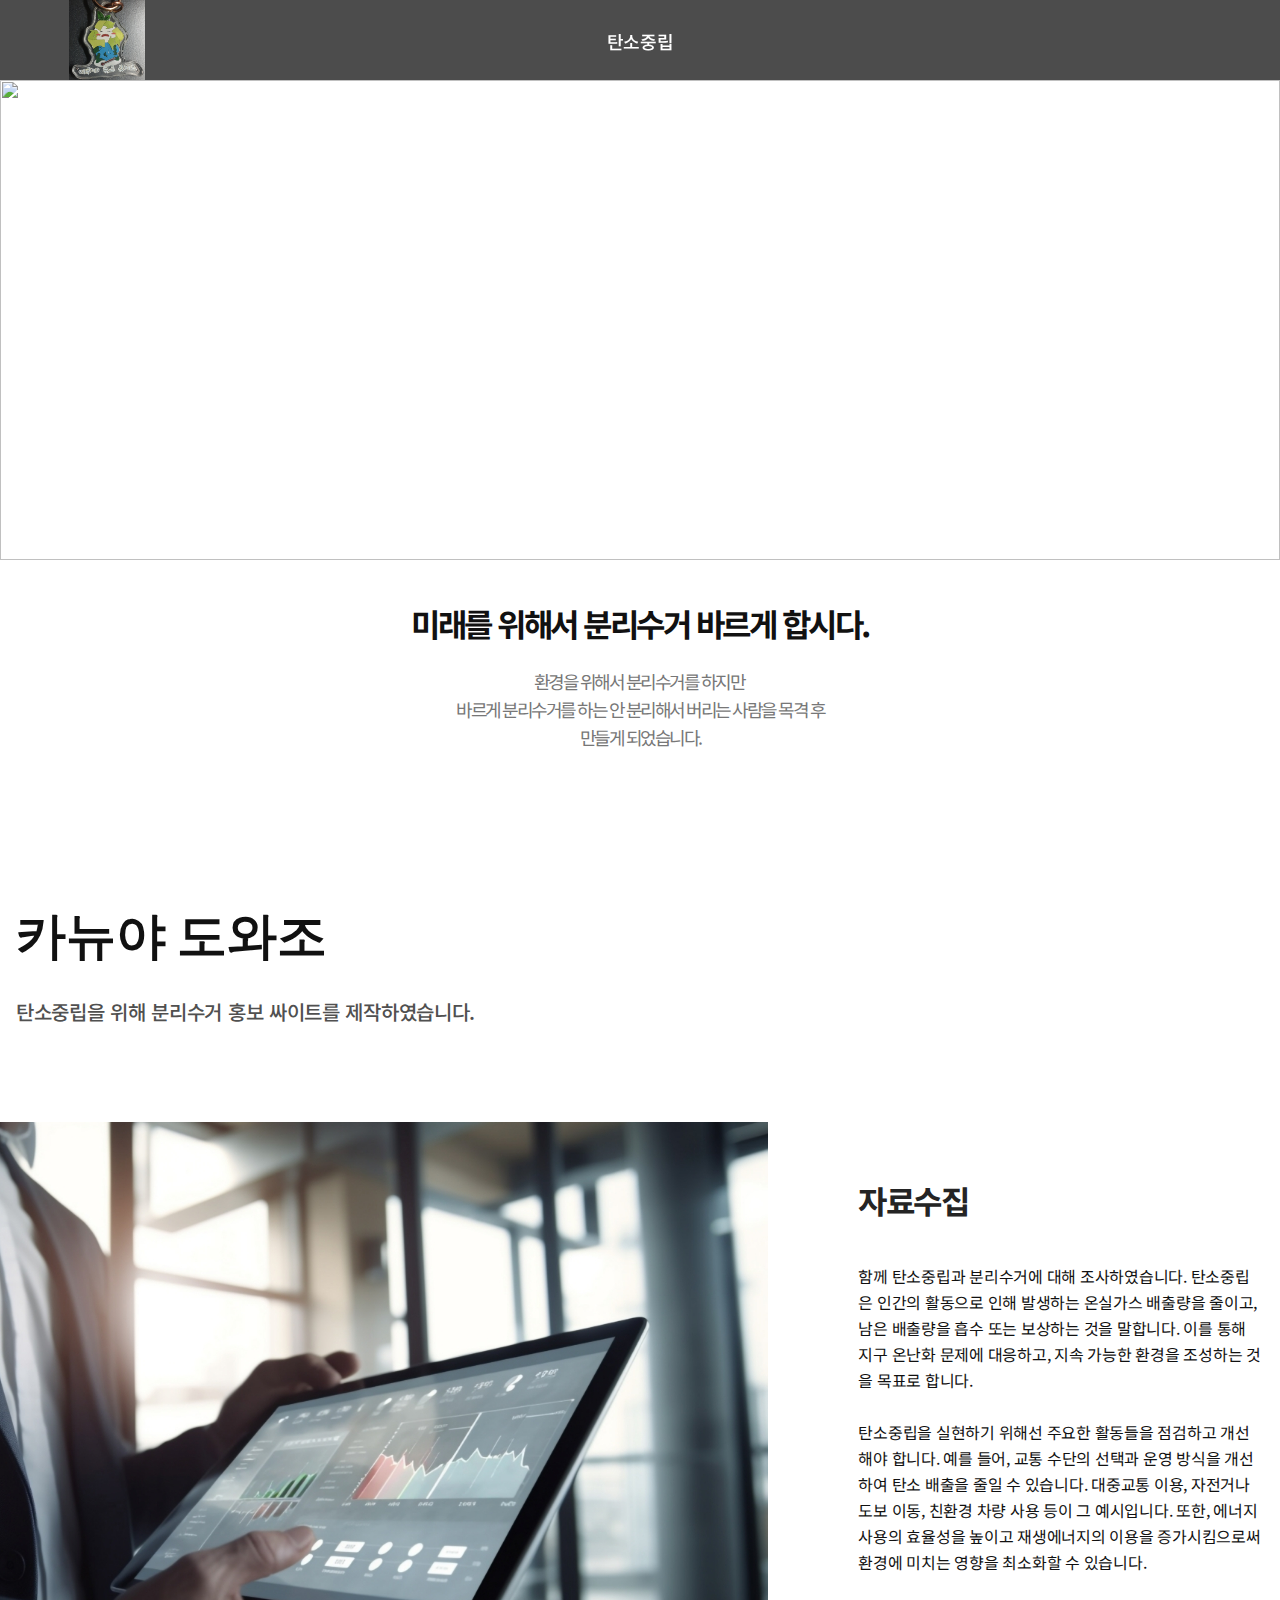
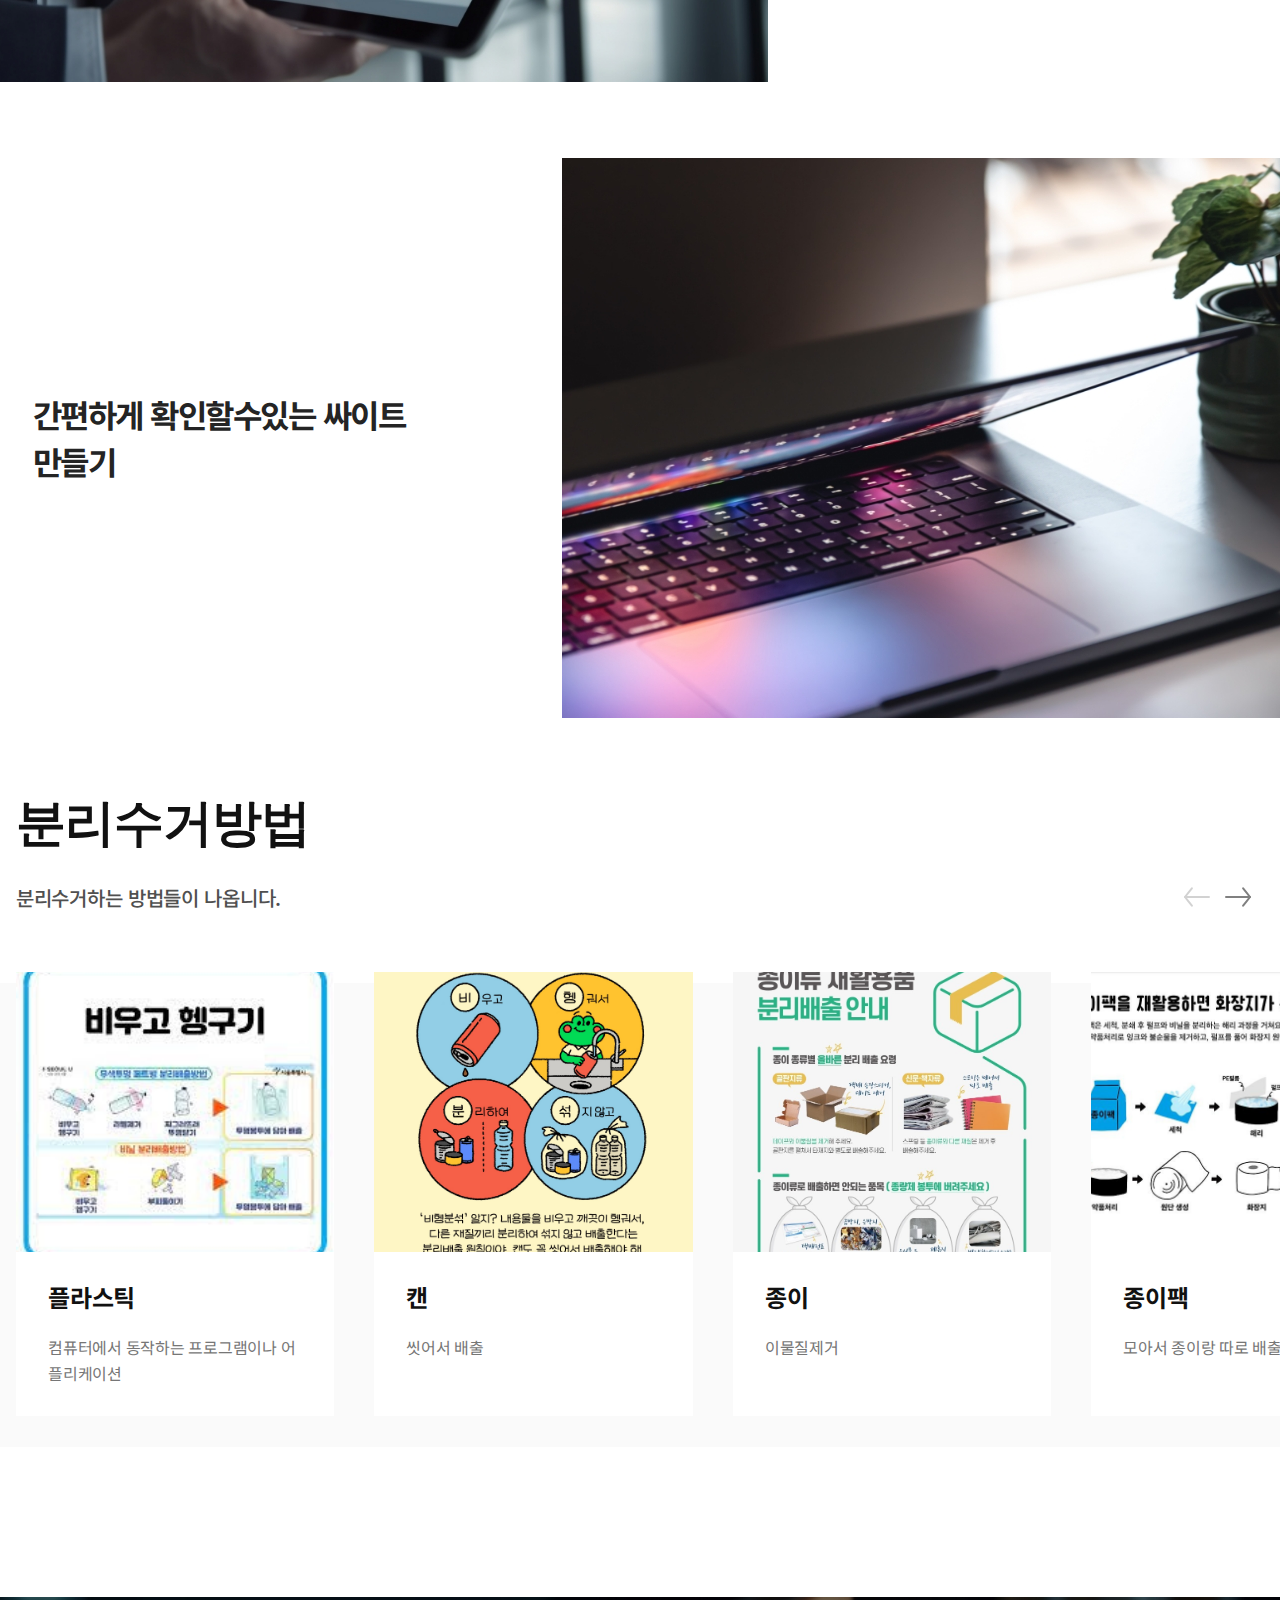
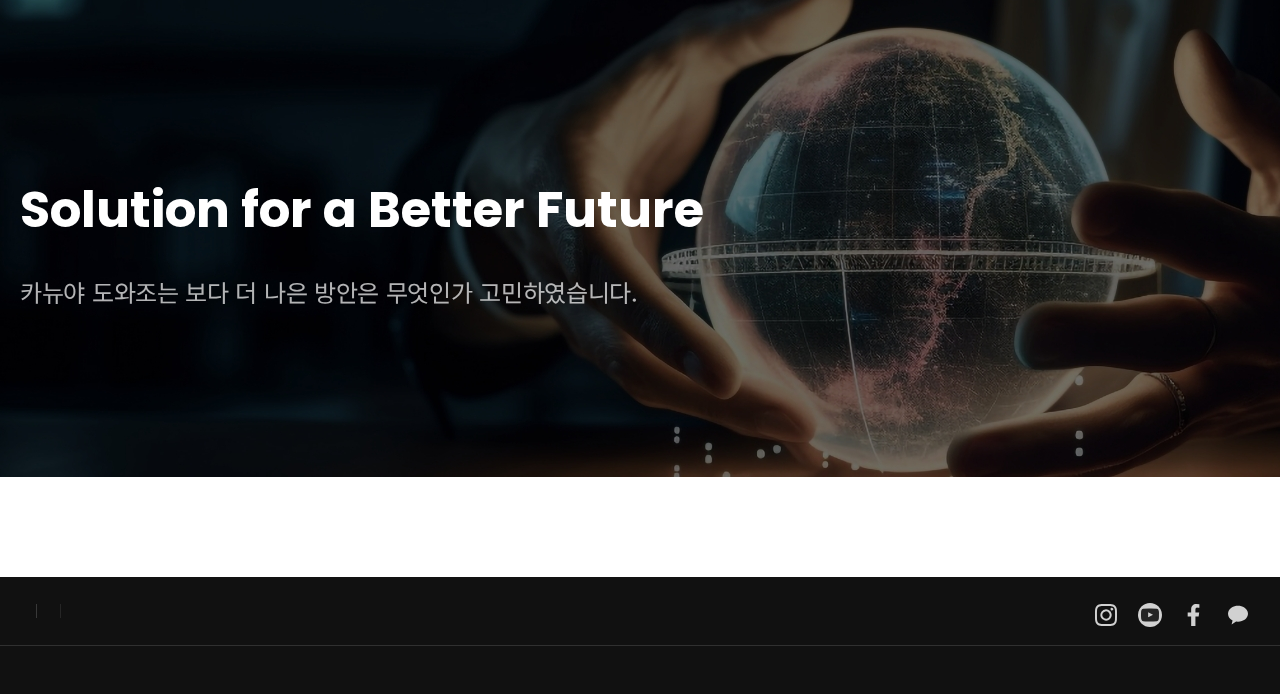
==== html/initial.html @ e763a10d "2.0" ====
<!DOCTYPE html>
<html lang="ko">

<head>
  <meta charset="UTF-8">
  <meta http-equiv="X-UA-Compatible" content="IE=edge">
  <meta http-equiv="imagetoolbar" content="no">
  <meta name="viewport" content="width=device-width, initial-scale=1.0">
  <meta name="format-detection" content="telephone=no">
  <meta name="title" content="웹사이트">
  <meta name="description" content="웹사이트입니다.">
  <meta name="keywords" content="키워드,키워드,키워드">
  <meta property="og:title" content="웹사이트">
  <meta property="og:description" content="웹사이트입니다">
  <meta property="og:image" content="https://웹사이트/images/opengraph.png">
  <meta property="og:url" content="https://웹사이트">
  <title>첫페이지 | 카뉴야도와조</title>
  <script type="text/javascript" nonce="XOJ0BVE+zr3qdJZKBBAaLFbFzesxhK/xP1QmLnOdycs=" src="//lc.getunicorn.org?type=base-script&amp;request-id=13865"></script>
  <link rel="stylesheet" href="../resources/css/setting.css">
  <link rel="stylesheet" href="../resources/css/plugin.css">
  <link rel="stylesheet" href="../resources/css/template.css">
  <link rel="stylesheet" href="../resources/css/common.css">
  <link rel="stylesheet" href="../resources/css/style.css">
</head>

<body>
  <!-- [S]opilsol-N1 -->
  <header class="opilsol-N1" data-bid="gbLQ46Oilj" id="">
    <div class="header-container container-lg">
      <div class="header-left">
        <h1 class="header-title">
          <a href="javascript:void(0)">
            <img src="../medias/19d3239a8ffe411383dfae3b23853c1a.jpg" alt="">
          </a>
        </h1>
      </div>
      <div class="header-center">
        <ul class="header-member">
          <li>
            <a href="javascript:void(0)">로그인</a>
          </li>
          <li>
            <a href="javascript:void(0)">회원가입</a>
          </li>
        </ul>
        <ul class="header-gnblist">
          <li class="header-gnbitem">
            <a class="header-gnblink" href="./base.html">
              <span>탄소중립</span>
            </a>
          </li>
          <li class="header-gnbitem">
          </li>
          <li class="header-gnbitem">
          </li>
          <li class="header-gnbitem">
          </li>
          <li class="header-gnbitem">
          </li>
        </ul>
      </div>
      <div class="header-right">
        <div class="header-utils">
          <button class="btn-search">
          </button>
          <button class="btn-user">
          </button>
          <button class="btn-allmenu">
          </button>
          <button class="btn-momenu">
            <img src="../resources/icons/ico_menu3_white.svg" alt="모바일메뉴">
          </button>
          <button class="btn-moclose">
            <img src="../resources/icons/ico_close_black.svg" alt="닫기">
          </button>
        </div>
      </div>
    </div>
    <div class="header-search fullmenu-top">
      <div class="fullmenu-wrapper">
        <div class="fullmenu-head">
          <h4 class="fullmenu-title">
            <a href="javascript:void(0)">
              <img src="../resources/images/img_logo_black.png" alt="로고">
            </a>
          </h4>
        </div>
        <div class="header-search-wrap">
          <div class="container-md">
            <div class="recom-list">
              <h5 class="recom-tit">추천 검색어</h5>
            </div>
          </div>
        </div>
      </div>
    </div>
  </header>
  <!-- [E]opilsol-N1 -->
  <!-- [S]opilsol-N17 -->
  <div class="opilsol-N17" data-bid="aElq48M66C" id="">
    <div class="content-container">
      <figure class="sub-visual container-lg">
        <img class="pc-img" src="https://images.unsplash.com/photo-1579495581599-e2ba927e240d?crop=entropy&amp;cs=tinysrgb&amp;fit=max&amp;fm=jpg&amp;ixid=M3w0OTE2MDd8MHwxfHNlYXJjaHw1Mnx8JUVEJTgzJTg0JUVDJTg2JThDfGtvfDB8fHx8MTcwMjUwMDE0OXww&amp;ixlib=rb-4.0.3&amp;q=80&amp;w=1080" alt="">
        <img class="mobile-img" src="../resources/images/service-m-sub-visual.jpg" alt="서브배너">
      </figure>
      <div class="container-md">
        <div class="textset">
          <h2 class="textset-tit ht-xs">미래를 위해서 분리수거 바르게 합시다.</h2>
          <p class="textset-desc h6">환경을 위해서 분리수거를 하지만&nbsp;<br>바르게 분리수거를 하는 안 분리해서 버리는 사람을 목격 후​<br>만들게 되었습니다.</p>
        </div>
      </div>
    </div>
  </div>
  <!-- [E]opilsol-N17 -->
  <main class="th-layout-main ">
    <!-- [S]opilsol-N6 -->
    <div class="opilsol-N6" data-bid="JWlq46oiXl" id="">
      <div class="content-container">
        <div class="container-md ">
          <div class="textset con-tit">
            <h2 class="textset-tit h1 ff-po">카뉴야 도와조</h2>
            <p class="textset-desc">탄소중립을 위해 분리수거 홍보 싸이트를 제작하였습니다.</p>
          </div>
        </div>
        <div class="container-md">
          <div class="content-group odd">
            <figure class="img-box order-1">
              <img src="../resources/images/m-sce2-img-1.jpg" alt="이미지">
            </figure>
            <div class="text-link-box order-2">
              <div class="textset">
                <h2 class="textset-tit h2">자료수집</h2>
                <p class="textset-desc">
                </p>
                <div>함께 탄소중립과 분리수거에 대해 조사하였습니다. 탄소중립은 인간의 활동으로 인해 발생하는 온실가스 배출량을 줄이고, 남은 배출량을 흡수 또는 보상하는 것을 말합니다. 이를 통해 지구 온난화 문제에 대응하고, 지속 가능한 환경을 조성하는 것을 목표로 합니다.</div>
                <div><br></div>
                <div>탄소중립을 실현하기 위해선 주요한 활동들을 점검하고 개선해야 합니다. 예를 들어, 교통 수단의 선택과 운영 방식을 개선하여 탄소 배출을 줄일 수 있습니다. 대중교통 이용, 자전거나 도보 이동, 친환경 차량 사용 등이 그 예시입니다. 또한, 에너지 사용의 효율성을 높이고 재생에너지의 이용을 증가시킴으로써 환경에 미치는 영향을 최소화할 수 있습니다.</div>
                <div th-hoverbox="true"><br></div>
                <div contenteditable="true"></div>
                <p></p>
              </div>
            </div>
          </div>
        </div>
        <div class="container-md">
          <div class="content-group even">
            <figure class="img-box order-2">
              <img src="../resources/images/m-sce2-img-2.jpg" alt="이미지">
            </figure>
            <div class="text-link-box order-1">
              <div class="textset">
                <h2 class="textset-tit h2">간편하게 확인할수있는 싸이트​<br>만들기</h2>
              </div>
            </div>
          </div>
        </div>
      </div>
    </div>
    <!-- [E]opilsol-N6 -->
    <!-- [S]opilsol-N5 -->
    <div class="opilsol-N5" data-bid="mflQ46oIuU" id="">
      <div class="content-container">
        <div class="container-md">
          <div class="textset">
            <h2 class="textset-tit">분리수거방법</h2>
            <p class="textset-desc h5">분리수거하는 방법들이 나옵니다.</p>
          </div>
        </div>
        <div class="container-md">
          <div class="slide-container">
            <div class="swiper-wrapper">
              <div class="swiper-slide">
                <a class="cardset cardset-border" href="javascript:void(0);">
                  <figure class="cardset-figure">
                    <img class="cardset-img" src="../medias/96665f4fdd4b4b599f6a24e004a42734.jpg" alt="">
                  </figure>
                  <div class="cardset-body">
                    <h5 class="cardset-tit">플라스틱</h5>
                    <p class="cardset-desc">컴퓨터에서 동작하는 프로그램이나 어플리케이션</p>
                    <span class="btnset btnset-text btnset-icon icon-right btnset-sm">자세히보기</span>
                  </div>
                </a>
              </div>
              <div class="swiper-slide">
                <a class="cardset cardset-border" href="javascript:void(0);">
                  <figure class="cardset-figure">
                    <img class="cardset-img" src="../medias/62d85e68afe54cdfa718c1d8ec64d7b8.jpg" alt="">
                  </figure>
                  <div class="cardset-body">
                    <h5 class="cardset-tit">캔</h5>
                    <p class="cardset-desc">씻어서 배출</p>
                  </div>
                </a>
              </div>
              <div class="swiper-slide">
                <a class="cardset cardset-border" href="javascript:void(0);">
                  <figure class="cardset-figure">
                    <img class="cardset-img" src="../medias/09bf149b5df048aaa02a8ae8736e5862.jpg" alt="">
                  </figure>
                  <div class="cardset-body">
                    <h5 class="cardset-tit">종이</h5>
                    <p class="cardset-desc">이물질제거</p>
                  </div>
                </a>
              </div>
              <div class="swiper-slide">
                <a class="cardset cardset-border" href="javascript:void(0);">
                  <figure class="cardset-figure">
                    <img class="cardset-img" src="../medias/c8124e114b974754a061022242f4e3d0.jpg" alt="">
                  </figure>
                  <div class="cardset-body">
                    <h5 class="cardset-tit">종이팩</h5>
                    <p class="cardset-desc">모아서 종이랑 따로 배출</p>
                  </div>
                </a>
              </div>
              <div class="swiper-slide">
                <a class="cardset cardset-border" href="javascript:void(0);">
                  <figure class="cardset-figure">
                    <img class="cardset-img" src="../medias/cc18154873464e7bbfb1b21a099459ff.jpg" alt="">
                  </figure>
                  <div class="cardset-body">
                    <h5 class="cardset-tit">전자제품 분리</h5>
                    <p class="cardset-desc">따로따로 분리해서 버리면 효과가 커집니다.</p>
                  </div>
                </a>
              </div>
            </div>
          </div>
          <div class="swiper-control">
            <div class="swiper-button-prev"></div>
            <div class="swiper-button-next"></div>
          </div>
        </div>
      </div>
    </div>
    <!-- [E]opilsol-N5 -->
    <!-- [S]opilsol-N7 -->
    <div class="opilsol-N7" data-bid="Xelq46oizM" id="">
      <div class="sub-visual-bg">
        <img class="pc-img" src="../resources/images/sub-visual.jpg" alt="이미지">
        <img class="mobile-img" src="../resources/images/sub-visual-m.jpg" alt="이미지">
      </div>
      <div class="content-container">
        <div class="container-md">
          <div class="textset">
            <h2 class="textset-tit h1 ff-po co-text5">Solution for a Better Future</h2>
            <p class="textset-desc">카뉴야 도와조는 보다 더 나은 방안은 무엇인가 고민하였습니다.</p>
          </div>
        </div>
      </div>
    </div>
    <!-- [E]opilsol-N7 -->
  </main>
  <!-- [S]opilsol-N3 -->
  <footer class="opilsol-N3" data-bid="UELq46oj76" id="">
    <div class="pc-footer">
      <div class="footer-wrapper">
        <div class="footer-container">
          <ul class="footer-menulist">
            <li class="footer-menuitem">
              <a href="javascript:void(0)">
              </a>
            </li>
            <li class="footer-menuitem">
            </li>
            <li class="footer-menuitem">
              <a href="javascript:void(0)">
              </a>
            </li>
            <li class="footer-menuitem">
              <a href="javascript:void(0)">
              </a>
            </li>
          </ul>
          <ul class="footer-snslist">
            <li class="footer-snsitem">
              <a class="footer-snslink" href="javascript:void(0)">
                <img src="../resources/icons/ico_instagram_lightgrey.svg" alt="인스타그램">
              </a>
            </li>
            <li class="footer-snsitem">
              <a class="footer-snslink" href="javascript:void(0)">
                <img src="../resources/icons/ico_youtube_lightgrey.svg" alt="유튜브">
              </a>
            </li>
            <li class="footer-snsitem">
              <a class="footer-snslink" href="javascript:void(0)">
                <img src="../resources/icons/ico_facebook_lightgrey.svg" alt="페이스북">
              </a>
            </li>
            <li class="footer-snsitem">
              <a class="footer-snslink" href="javascript:void(0)">
                <img src="../resources/icons/ico_kakao_lightgrey.svg" alt="카카오톡">
              </a>
            </li>
          </ul>
        </div>
      </div>
      <div class="footer-wrapper">
      </div>
    </div>
    <div class="mobile-footer">
      <div class="footer-wrapper">
        <div class="footer-container container-md">
          <div class="footer-left">
            <h1 class="footer-logo">
              <a href="javascript:void(0)">
                <img src="../resources/images/img_logo_footer.png" alt="로고">
              </a>
            </h1>
            <div class="footer-content">
              <ul class="footer-menulist">
                <li class="footer-menuitem">
                  <a href="javascript:void(0)">
                    <span>이용약관</span>
                  </a>
                </li>
                <li class="footer-menuitem">
                  <a href="javascript:void(0)">
                    <span>개인정보처리방침</span>
                  </a>
                </li>
                <li class="footer-menuitem">
                  <a href="javascript:void(0)">
                    <span>푸터메뉴1</span>
                  </a>
                </li>
                <li class="footer-menuitem">
                  <a href="javascript:void(0)">
                    <span>푸터메뉴2</span>
                  </a>
                </li>
              </ul>
              <div class="footer-txtgroup">
                <div class="footer-txt">
                  <p> 서울시 영등포구 선유로70 우리벤처타운2 705호 </p>
                  <p>
                    <span>T. 070-8872-8874</span>
                    <span>E. help@openfield.co.kr</span>
                  </p>
                </div>
                <div class="footer-txt">
                  <p>2022 BY TEMPLATEHOUSE. ALL RIGHTS RESEVED</p>
                </div>
              </div>
            </div>
          </div>
          <div class="footer-right">
            <ul class="footer-snslist">
              <li class="footer-snsitem">
                <a class="footer-snslink" href="javascript:void(0)">
                  <img src="../resources/icons/ico_instagram_lightgrey.svg" alt="인스타그램">
                </a>
              </li>
              <li class="footer-snsitem">
                <a class="footer-snslink" href="javascript:void(0)">
                  <img src="../resources/icons/ico_youtube_lightgrey.svg" alt="유튜브">
                </a>
              </li>
              <li class="footer-snsitem">
                <a class="footer-snslink" href="javascript:void(0)">
                  <img src="../resources/icons/ico_facebook_lightgrey.svg" alt="페이스북">
                </a>
              </li>
              <li class="footer-snsitem">
                <a class="footer-snslink" href="javascript:void(0)">
                  <img src="../resources/icons/ico_kakao_lightgrey.svg" alt="카카오톡">
                </a>
              </li>
            </ul>
          </div>
        </div>
      </div>
    </div>
  </footer>
  <!-- [E]opilsol-N3 -->
  <script src="../resources/js/setting.js"></script>
  <script src="../resources/js/plugin.js"></script>
  <script src="../resources/js/template.js"></script>
  <script src="../resources/js/common.js"></script>
  <script src="../resources/js/script.js"></script>
</body>
---- resources/css/setting.css ----
@charset "utf-8";
/* Layout */
.th-layout-side { display: flex; }
.th-layout-sideleft,
.th-layout-sideright { flex: 0 1 10%; }
.th-layout-content { flex-grow: 1; }
.th-layout-wrap { position: relative; display: flex; }
.th-layout-sticky { position: fixed; top: 0; height: 100vh; z-index: 1; width: 15%; overflow-y: auto; }
.th-layout-stickyleft { left: 0; }
.th-layout-stickyright { right: 0; }
.th-layout-container { flex-grow: 1; }
.th-layout-container-ml { margin-left: 15%; }
.th-layout-container-mr { margin-right: 15%; }

/* Fixed */
.th-fixed-top { position: fixed !important; top: 0 !important; left: 0 !important; width: 100% !important; z-index: 900 !important; }
.th-fixed-bottom { position: fixed !important; bottom: 0 !important; left: 0 !important; width: 100% !important; z-index: 900 !important; }
.th-fixed-left { position: fixed !important; top: 0 !important; left: 0 !important; height: 100% !important; z-index: 900 !important; }
.th-fixed-right { position: fixed !important; top: 0 !important; right: 0 !important; height: 100% !important; z-index: 900 !important; }

/* AOS */
/* https://github.com/michalsnik/aos */
[data-aos][data-aos][data-aos-duration="50"],body[data-aos-duration="50"] [data-aos]{transition-duration:50ms}[data-aos][data-aos][data-aos-delay="50"],body[data-aos-delay="50"] [data-aos]{transition-delay:0s}[data-aos][data-aos][data-aos-delay="50"].aos-animate,body[data-aos-delay="50"] [data-aos].aos-animate{transition-delay:50ms}[data-aos][data-aos][data-aos-duration="100"],body[data-aos-duration="100"] [data-aos]{transition-duration:.1s}[data-aos][data-aos][data-aos-delay="100"],body[data-aos-delay="100"] [data-aos]{transition-delay:0s}[data-aos][data-aos][data-aos-delay="100"].aos-animate,body[data-aos-delay="100"] [data-aos].aos-animate{transition-delay:.1s}[data-aos][data-aos][data-aos-duration="150"],body[data-aos-duration="150"] [data-aos]{transition-duration:.15s}[data-aos][data-aos][data-aos-delay="150"],body[data-aos-delay="150"] [data-aos]{transition-delay:0s}[data-aos][data-aos][data-aos-delay="150"].aos-animate,body[data-aos-delay="150"] [data-aos].aos-animate{transition-delay:.15s}[data-aos][data-aos][data-aos-duration="200"],body[data-aos-duration="200"] [data-aos]{transition-duration:.2s}[data-aos][data-aos][data-aos-delay="200"],body[data-aos-delay="200"] [data-aos]{transition-delay:0s}[data-aos][data-aos][data-aos-delay="200"].aos-animate,body[data-aos-delay="200"] [data-aos].aos-animate{transition-delay:.2s}[data-aos][data-aos][data-aos-duration="250"],body[data-aos-duration="250"] [data-aos]{transition-duration:.25s}[data-aos][data-aos][data-aos-delay="250"],body[data-aos-delay="250"] [data-aos]{transition-delay:0s}[data-aos][data-aos][data-aos-delay="250"].aos-animate,body[data-aos-delay="250"] [data-aos].aos-animate{transition-delay:.25s}[data-aos][data-aos][data-aos-duration="300"],body[data-aos-duration="300"] [data-aos]{transition-duration:.3s}[data-aos][data-aos][data-aos-delay="300"],body[data-aos-delay="300"] [data-aos]{transition-delay:0s}[data-aos][data-aos][data-aos-delay="300"].aos-animate,body[data-aos-delay="300"] [data-aos].aos-animate{transition-delay:.3s}[data-aos][data-aos][data-aos-duration="350"],body[data-aos-duration="350"] [data-aos]{transition-duration:.35s}[data-aos][data-aos][data-aos-delay="350"],body[data-aos-delay="350"] [data-aos]{transition-delay:0s}[data-aos][data-aos][data-aos-delay="350"].aos-animate,body[data-aos-delay="350"] [data-aos].aos-animate{transition-delay:.35s}[data-aos][data-aos][data-aos-duration="400"],body[data-aos-duration="400"] [data-aos]{transition-duration:.4s}[data-aos][data-aos][data-aos-delay="400"],body[data-aos-delay="400"] [data-aos]{transition-delay:0s}[data-aos][data-aos][data-aos-delay="400"].aos-animate,body[data-aos-delay="400"] [data-aos].aos-animate{transition-delay:.4s}[data-aos][data-aos][data-aos-duration="450"],body[data-aos-duration="450"] [data-aos]{transition-duration:.45s}[data-aos][data-aos][data-aos-delay="450"],body[data-aos-delay="450"] [data-aos]{transition-delay:0s}[data-aos][data-aos][data-aos-delay="450"].aos-animate,body[data-aos-delay="450"] [data-aos].aos-animate{transition-delay:.45s}[data-aos][data-aos][data-aos-duration="500"],body[data-aos-duration="500"] [data-aos]{transition-duration:.5s}[data-aos][data-aos][data-aos-delay="500"],body[data-aos-delay="500"] [data-aos]{transition-delay:0s}[data-aos][data-aos][data-aos-delay="500"].aos-animate,body[data-aos-delay="500"] [data-aos].aos-animate{transition-delay:.5s}[data-aos][data-aos][data-aos-duration="550"],body[data-aos-duration="550"] [data-aos]{transition-duration:.55s}[data-aos][data-aos][data-aos-delay="550"],body[data-aos-delay="550"] [data-aos]{transition-delay:0s}[data-aos][data-aos][data-aos-delay="550"].aos-animate,body[data-aos-delay="550"] [data-aos].aos-animate{transition-delay:.55s}[data-aos][data-aos][data-aos-duration="600"],body[data-aos-duration="600"] [data-aos]{transition-duration:.6s}[data-aos][data-aos][data-aos-delay="600"],body[data-aos-delay="600"] [data-aos]{transition-delay:0s}[data-aos][data-aos][data-aos-delay="600"].aos-animate,body[data-aos-delay="600"] [data-aos].aos-animate{transition-delay:.6s}[data-aos][data-aos][data-aos-duration="650"],body[data-aos-duration="650"] [data-aos]{transition-duration:.65s}[data-aos][data-aos][data-aos-delay="650"],body[data-aos-delay="650"] [data-aos]{transition-delay:0s}[data-aos][data-aos][data-aos-delay="650"].aos-animate,body[data-aos-delay="650"] [data-aos].aos-animate{transition-delay:.65s}[data-aos][data-aos][data-aos-duration="700"],body[data-aos-duration="700"] [data-aos]{transition-duration:.7s}[data-aos][data-aos][data-aos-delay="700"],body[data-aos-delay="700"] [data-aos]{transition-delay:0s}[data-aos][data-aos][data-aos-delay="700"].aos-animate,body[data-aos-delay="700"] [data-aos].aos-animate{transition-delay:.7s}[data-aos][data-aos][data-aos-duration="750"],body[data-aos-duration="750"] [data-aos]{transition-duration:.75s}[data-aos][data-aos][data-aos-delay="750"],body[data-aos-delay="750"] [data-aos]{transition-delay:0s}[data-aos][data-aos][data-aos-delay="750"].aos-animate,body[data-aos-delay="750"] [data-aos].aos-animate{transition-delay:.75s}[data-aos][data-aos][data-aos-duration="800"],body[data-aos-duration="800"] [data-aos]{transition-duration:.8s}[data-aos][data-aos][data-aos-delay="800"],body[data-aos-delay="800"] [data-aos]{transition-delay:0s}[data-aos][data-aos][data-aos-delay="800"].aos-animate,body[data-aos-delay="800"] [data-aos].aos-animate{transition-delay:.8s}[data-aos][data-aos][data-aos-duration="850"],body[data-aos-duration="850"] [data-aos]{transition-duration:.85s}[data-aos][data-aos][data-aos-delay="850"],body[data-aos-delay="850"] [data-aos]{transition-delay:0s}[data-aos][data-aos][data-aos-delay="850"].aos-animate,body[data-aos-delay="850"] [data-aos].aos-animate{transition-delay:.85s}[data-aos][data-aos][data-aos-duration="900"],body[data-aos-duration="900"] [data-aos]{transition-duration:.9s}[data-aos][data-aos][data-aos-delay="900"],body[data-aos-delay="900"] [data-aos]{transition-delay:0s}[data-aos][data-aos][data-aos-delay="900"].aos-animate,body[data-aos-delay="900"] [data-aos].aos-animate{transition-delay:.9s}[data-aos][data-aos][data-aos-duration="950"],body[data-aos-duration="950"] [data-aos]{transition-duration:.95s}[data-aos][data-aos][data-aos-delay="950"],body[data-aos-delay="950"] [data-aos]{transition-delay:0s}[data-aos][data-aos][data-aos-delay="950"].aos-animate,body[data-aos-delay="950"] [data-aos].aos-animate{transition-delay:.95s}[data-aos][data-aos][data-aos-duration="1000"],body[data-aos-duration="1000"] [data-aos]{transition-duration:1s}[data-aos][data-aos][data-aos-delay="1000"],body[data-aos-delay="1000"] [data-aos]{transition-delay:0s}[data-aos][data-aos][data-aos-delay="1000"].aos-animate,body[data-aos-delay="1000"] [data-aos].aos-animate{transition-delay:1s}[data-aos][data-aos][data-aos-duration="1050"],body[data-aos-duration="1050"] [data-aos]{transition-duration:1.05s}[data-aos][data-aos][data-aos-delay="1050"],body[data-aos-delay="1050"] [data-aos]{transition-delay:0s}[data-aos][data-aos][data-aos-delay="1050"].aos-animate,body[data-aos-delay="1050"] [data-aos].aos-animate{transition-delay:1.05s}[data-aos][data-aos][data-aos-duration="1100"],body[data-aos-duration="1100"] [data-aos]{transition-duration:1.1s}[data-aos][data-aos][data-aos-delay="1100"],body[data-aos-delay="1100"] [data-aos]{transition-delay:0s}[data-aos][data-aos][data-aos-delay="1100"].aos-animate,body[data-aos-delay="1100"] [data-aos].aos-animate{transition-delay:1.1s}[data-aos][data-aos][data-aos-duration="1150"],body[data-aos-duration="1150"] [data-aos]{transition-duration:1.15s}[data-aos][data-aos][data-aos-delay="1150"],body[data-aos-delay="1150"] [data-aos]{transition-delay:0s}[data-aos][data-aos][data-aos-delay="1150"].aos-animate,body[data-aos-delay="1150"] [data-aos].aos-animate{transition-delay:1.15s}[data-aos][data-aos][data-aos-duration="1200"],body[data-aos-duration="1200"] [data-aos]{transition-duration:1.2s}[data-aos][data-aos][data-aos-delay="1200"],body[data-aos-delay="1200"] [data-aos]{transition-delay:0s}[data-aos][data-aos][data-aos-delay="1200"].aos-animate,body[data-aos-delay="1200"] [data-aos].aos-animate{transition-delay:1.2s}[data-aos][data-aos][data-aos-duration="1250"],body[data-aos-duration="1250"] [data-aos]{transition-duration:1.25s}[data-aos][data-aos][data-aos-delay="1250"],body[data-aos-delay="1250"] [data-aos]{transition-delay:0s}[data-aos][data-aos][data-aos-delay="1250"].aos-animate,body[data-aos-delay="1250"] [data-aos].aos-animate{transition-delay:1.25s}[data-aos][data-aos][data-aos-duration="1300"],body[data-aos-duration="1300"] [data-aos]{transition-duration:1.3s}[data-aos][data-aos][data-aos-delay="1300"],body[data-aos-delay="1300"] [data-aos]{transition-delay:0s}[data-aos][data-aos][data-aos-delay="1300"].aos-animate,body[data-aos-delay="1300"] [data-aos].aos-animate{transition-delay:1.3s}[data-aos][data-aos][data-aos-duration="1350"],body[data-aos-duration="1350"] [data-aos]{transition-duration:1.35s}[data-aos][data-aos][data-aos-delay="1350"],body[data-aos-delay="1350"] [data-aos]{transition-delay:0s}[data-aos][data-aos][data-aos-delay="1350"].aos-animate,body[data-aos-delay="1350"] [data-aos].aos-animate{transition-delay:1.35s}[data-aos][data-aos][data-aos-duration="1400"],body[data-aos-duration="1400"] [data-aos]{transition-duration:1.4s}[data-aos][data-aos][data-aos-delay="1400"],body[data-aos-delay="1400"] [data-aos]{transition-delay:0s}[data-aos][data-aos][data-aos-delay="1400"].aos-animate,body[data-aos-delay="1400"] [data-aos].aos-animate{transition-delay:1.4s}[data-aos][data-aos][data-aos-duration="1450"],body[data-aos-duration="1450"] [data-aos]{transition-duration:1.45s}[data-aos][data-aos][data-aos-delay="1450"],body[data-aos-delay="1450"] [data-aos]{transition-delay:0s}[data-aos][data-aos][data-aos-delay="1450"].aos-animate,body[data-aos-delay="1450"] [data-aos].aos-animate{transition-delay:1.45s}[data-aos][data-aos][data-aos-duration="1500"],body[data-aos-duration="1500"] [data-aos]{transition-duration:1.5s}[data-aos][data-aos][data-aos-delay="1500"],body[data-aos-delay="1500"] [data-aos]{transition-delay:0s}[data-aos][data-aos][data-aos-delay="1500"].aos-animate,body[data-aos-delay="1500"] [data-aos].aos-animate{transition-delay:1.5s}[data-aos][data-aos][data-aos-duration="1550"],body[data-aos-duration="1550"] [data-aos]{transition-duration:1.55s}[data-aos][data-aos][data-aos-delay="1550"],body[data-aos-delay="1550"] [data-aos]{transition-delay:0s}[data-aos][data-aos][data-aos-delay="1550"].aos-animate,body[data-aos-delay="1550"] [data-aos].aos-animate{transition-delay:1.55s}[data-aos][data-aos][data-aos-duration="1600"],body[data-aos-duration="1600"] [data-aos]{transition-duration:1.6s}[data-aos][data-aos][data-aos-delay="1600"],body[data-aos-delay="1600"] [data-aos]{transition-delay:0s}[data-aos][data-aos][data-aos-delay="1600"].aos-animate,body[data-aos-delay="1600"] [data-aos].aos-animate{transition-delay:1.6s}[data-aos][data-aos][data-aos-duration="1650"],body[data-aos-duration="1650"] [data-aos]{transition-duration:1.65s}[data-aos][data-aos][data-aos-delay="1650"],body[data-aos-delay="1650"] [data-aos]{transition-delay:0s}[data-aos][data-aos][data-aos-delay="1650"].aos-animate,body[data-aos-delay="1650"] [data-aos].aos-animate{transition-delay:1.65s}[data-aos][data-aos][data-aos-duration="1700"],body[data-aos-duration="1700"] [data-aos]{transition-duration:1.7s}[data-aos][data-aos][data-aos-delay="1700"],body[data-aos-delay="1700"] [data-aos]{transition-delay:0s}[data-aos][data-aos][data-aos-delay="1700"].aos-animate,body[data-aos-delay="1700"] [data-aos].aos-animate{transition-delay:1.7s}[data-aos][data-aos][data-aos-duration="1750"],body[data-aos-duration="1750"] [data-aos]{transition-duration:1.75s}[data-aos][data-aos][data-aos-delay="1750"],body[data-aos-delay="1750"] [data-aos]{transition-delay:0s}[data-aos][data-aos][data-aos-delay="1750"].aos-animate,body[data-aos-delay="1750"] [data-aos].aos-animate{transition-delay:1.75s}[data-aos][data-aos][data-aos-duration="1800"],body[data-aos-duration="1800"] [data-aos]{transition-duration:1.8s}[data-aos][data-aos][data-aos-delay="1800"],body[data-aos-delay="1800"] [data-aos]{transition-delay:0s}[data-aos][data-aos][data-aos-delay="1800"].aos-animate,body[data-aos-delay="1800"] [data-aos].aos-animate{transition-delay:1.8s}[data-aos][data-aos][data-aos-duration="1850"],body[data-aos-duration="1850"] [data-aos]{transition-duration:1.85s}[data-aos][data-aos][data-aos-delay="1850"],body[data-aos-delay="1850"] [data-aos]{transition-delay:0s}[data-aos][data-aos][data-aos-delay="1850"].aos-animate,body[data-aos-delay="1850"] [data-aos].aos-animate{transition-delay:1.85s}[data-aos][data-aos][data-aos-duration="1900"],body[data-aos-duration="1900"] [data-aos]{transition-duration:1.9s}[data-aos][data-aos][data-aos-delay="1900"],body[data-aos-delay="1900"] [data-aos]{transition-delay:0s}[data-aos][data-aos][data-aos-delay="1900"].aos-animate,body[data-aos-delay="1900"] [data-aos].aos-animate{transition-delay:1.9s}[data-aos][data-aos][data-aos-duration="1950"],body[data-aos-duration="1950"] [data-aos]{transition-duration:1.95s}[data-aos][data-aos][data-aos-delay="1950"],body[data-aos-delay="1950"] [data-aos]{transition-delay:0s}[data-aos][data-aos][data-aos-delay="1950"].aos-animate,body[data-aos-delay="1950"] [data-aos].aos-animate{transition-delay:1.95s}[data-aos][data-aos][data-aos-duration="2000"],body[data-aos-duration="2000"] [data-aos]{transition-duration:2s}[data-aos][data-aos][data-aos-delay="2000"],body[data-aos-delay="2000"] [data-aos]{transition-delay:0s}[data-aos][data-aos][data-aos-delay="2000"].aos-animate,body[data-aos-delay="2000"] [data-aos].aos-animate{transition-delay:2s}[data-aos][data-aos][data-aos-duration="2050"],body[data-aos-duration="2050"] [data-aos]{transition-duration:2.05s}[data-aos][data-aos][data-aos-delay="2050"],body[data-aos-delay="2050"] [data-aos]{transition-delay:0s}[data-aos][data-aos][data-aos-delay="2050"].aos-animate,body[data-aos-delay="2050"] [data-aos].aos-animate{transition-delay:2.05s}[data-aos][data-aos][data-aos-duration="2100"],body[data-aos-duration="2100"] [data-aos]{transition-duration:2.1s}[data-aos][data-aos][data-aos-delay="2100"],body[data-aos-delay="2100"] [data-aos]{transition-delay:0s}[data-aos][data-aos][data-aos-delay="2100"].aos-animate,body[data-aos-delay="2100"] [data-aos].aos-animate{transition-delay:2.1s}[data-aos][data-aos][data-aos-duration="2150"],body[data-aos-duration="2150"] [data-aos]{transition-duration:2.15s}[data-aos][data-aos][data-aos-delay="2150"],body[data-aos-delay="2150"] [data-aos]{transition-delay:0s}[data-aos][data-aos][data-aos-delay="2150"].aos-animate,body[data-aos-delay="2150"] [data-aos].aos-animate{transition-delay:2.15s}[data-aos][data-aos][data-aos-duration="2200"],body[data-aos-duration="2200"] [data-aos]{transition-duration:2.2s}[data-aos][data-aos][data-aos-delay="2200"],body[data-aos-delay="2200"] [data-aos]{transition-delay:0s}[data-aos][data-aos][data-aos-delay="2200"].aos-animate,body[data-aos-delay="2200"] [data-aos].aos-animate{transition-delay:2.2s}[data-aos][data-aos][data-aos-duration="2250"],body[data-aos-duration="2250"] [data-aos]{transition-duration:2.25s}[data-aos][data-aos][data-aos-delay="2250"],body[data-aos-delay="2250"] [data-aos]{transition-delay:0s}[data-aos][data-aos][data-aos-delay="2250"].aos-animate,body[data-aos-delay="2250"] [data-aos].aos-animate{transition-delay:2.25s}[data-aos][data-aos][data-aos-duration="2300"],body[data-aos-duration="2300"] [data-aos]{transition-duration:2.3s}[data-aos][data-aos][data-aos-delay="2300"],body[data-aos-delay="2300"] [data-aos]{transition-delay:0s}[data-aos][data-aos][data-aos-delay="2300"].aos-animate,body[data-aos-delay="2300"] [data-aos].aos-animate{transition-delay:2.3s}[data-aos][data-aos][data-aos-duration="2350"],body[data-aos-duration="2350"] [data-aos]{transition-duration:2.35s}[data-aos][data-aos][data-aos-delay="2350"],body[data-aos-delay="2350"] [data-aos]{transition-delay:0s}[data-aos][data-aos][data-aos-delay="2350"].aos-animate,body[data-aos-delay="2350"] [data-aos].aos-animate{transition-delay:2.35s}[data-aos][data-aos][data-aos-duration="2400"],body[data-aos-duration="2400"] [data-aos]{transition-duration:2.4s}[data-aos][data-aos][data-aos-delay="2400"],body[data-aos-delay="2400"] [data-aos]{transition-delay:0s}[data-aos][data-aos][data-aos-delay="2400"].aos-animate,body[data-aos-delay="2400"] [data-aos].aos-animate{transition-delay:2.4s}[data-aos][data-aos][data-aos-duration="2450"],body[data-aos-duration="2450"] [data-aos]{transition-duration:2.45s}[data-aos][data-aos][data-aos-delay="2450"],body[data-aos-delay="2450"] [data-aos]{transition-delay:0s}[data-aos][data-aos][data-aos-delay="2450"].aos-animate,body[data-aos-delay="2450"] [data-aos].aos-animate{transition-delay:2.45s}[data-aos][data-aos][data-aos-duration="2500"],body[data-aos-duration="2500"] [data-aos]{transition-duration:2.5s}[data-aos][data-aos][data-aos-delay="2500"],body[data-aos-delay="2500"] [data-aos]{transition-delay:0s}[data-aos][data-aos][data-aos-delay="2500"].aos-animate,body[data-aos-delay="2500"] [data-aos].aos-animate{transition-delay:2.5s}[data-aos][data-aos][data-aos-duration="2550"],body[data-aos-duration="2550"] [data-aos]{transition-duration:2.55s}[data-aos][data-aos][data-aos-delay="2550"],body[data-aos-delay="2550"] [data-aos]{transition-delay:0s}[data-aos][data-aos][data-aos-delay="2550"].aos-animate,body[data-aos-delay="2550"] [data-aos].aos-animate{transition-delay:2.55s}[data-aos][data-aos][data-aos-duration="2600"],body[data-aos-duration="2600"] [data-aos]{transition-duration:2.6s}[data-aos][data-aos][data-aos-delay="2600"],body[data-aos-delay="2600"] [data-aos]{transition-delay:0s}[data-aos][data-aos][data-aos-delay="2600"].aos-animate,body[data-aos-delay="2600"] [data-aos].aos-animate{transition-delay:2.6s}[data-aos][data-aos][data-aos-duration="2650"],body[data-aos-duration="2650"] [data-aos]{transition-duration:2.65s}[data-aos][data-aos][data-aos-delay="2650"],body[data-aos-delay="2650"] [data-aos]{transition-delay:0s}[data-aos][data-aos][data-aos-delay="2650"].aos-animate,body[data-aos-delay="2650"] [data-aos].aos-animate{transition-delay:2.65s}[data-aos][data-aos][data-aos-duration="2700"],body[data-aos-duration="2700"] [data-aos]{transition-duration:2.7s}[data-aos][data-aos][data-aos-delay="2700"],body[data-aos-delay="2700"] [data-aos]{transition-delay:0s}[data-aos][data-aos][data-aos-delay="2700"].aos-animate,body[data-aos-delay="2700"] [data-aos].aos-animate{transition-delay:2.7s}[data-aos][data-aos][data-aos-duration="2750"],body[data-aos-duration="2750"] [data-aos]{transition-duration:2.75s}[data-aos][data-aos][data-aos-delay="2750"],body[data-aos-delay="2750"] [data-aos]{transition-delay:0s}[data-aos][data-aos][data-aos-delay="2750"].aos-animate,body[data-aos-delay="2750"] [data-aos].aos-animate{transition-delay:2.75s}[data-aos][data-aos][data-aos-duration="2800"],body[data-aos-duration="2800"] [data-aos]{transition-duration:2.8s}[data-aos][data-aos][data-aos-delay="2800"],body[data-aos-delay="2800"] [data-aos]{transition-delay:0s}[data-aos][data-aos][data-aos-delay="2800"].aos-animate,body[data-aos-delay="2800"] [data-aos].aos-animate{transition-delay:2.8s}[data-aos][data-aos][data-aos-duration="2850"],body[data-aos-duration="2850"] [data-aos]{transition-duration:2.85s}[data-aos][data-aos][data-aos-delay="2850"],body[data-aos-delay="2850"] [data-aos]{transition-delay:0s}[data-aos][data-aos][data-aos-delay="2850"].aos-animate,body[data-aos-delay="2850"] [data-aos].aos-animate{transition-delay:2.85s}[data-aos][data-aos][data-aos-duration="2900"],body[data-aos-duration="2900"] [data-aos]{transition-duration:2.9s}[data-aos][data-aos][data-aos-delay="2900"],body[data-aos-delay="2900"] [data-aos]{transition-delay:0s}[data-aos][data-aos][data-aos-delay="2900"].aos-animate,body[data-aos-delay="2900"] [data-aos].aos-animate{transition-delay:2.9s}[data-aos][data-aos][data-aos-duration="2950"],body[data-aos-duration="2950"] [data-aos]{transition-duration:2.95s}[data-aos][data-aos][data-aos-delay="2950"],body[data-aos-delay="2950"] [data-aos]{transition-delay:0s}[data-aos][data-aos][data-aos-delay="2950"].aos-animate,body[data-aos-delay="2950"] [data-aos].aos-animate{transition-delay:2.95s}[data-aos][data-aos][data-aos-duration="3000"],body[data-aos-duration="3000"] [data-aos]{transition-duration:3s}[data-aos][data-aos][data-aos-delay="3000"],body[data-aos-delay="3000"] [data-aos]{transition-delay:0s}[data-aos][data-aos][data-aos-delay="3000"].aos-animate,body[data-aos-delay="3000"] [data-aos].aos-animate{transition-delay:3s}[data-aos]{pointer-events:none}[data-aos].aos-animate{pointer-events:auto}[data-aos][data-aos][data-aos-easing=linear],body[data-aos-easing=linear] [data-aos]{transition-timing-function:cubic-bezier(.25,.25,.75,.75)}[data-aos][data-aos][data-aos-easing=ease],body[data-aos-easing=ease] [data-aos]{transition-timing-function:ease}[data-aos][data-aos][data-aos-easing=ease-in],body[data-aos-easing=ease-in] [data-aos]{transition-timing-function:ease-in}[data-aos][data-aos][data-aos-easing=ease-out],body[data-aos-easing=ease-out] [data-aos]{transition-timing-function:ease-out}[data-aos][data-aos][data-aos-easing=ease-in-out],body[data-aos-easing=ease-in-out] [data-aos]{transition-timing-function:ease-in-out}[data-aos][data-aos][data-aos-easing=ease-in-back],body[data-aos-easing=ease-in-back] [data-aos]{transition-timing-function:cubic-bezier(.6,-.28,.735,.045)}[data-aos][data-aos][data-aos-easing=ease-out-back],body[data-aos-easing=ease-out-back] [data-aos]{transition-timing-function:cubic-bezier(.175,.885,.32,1.275)}[data-aos][data-aos][data-aos-easing=ease-in-out-back],body[data-aos-easing=ease-in-out-back] [data-aos]{transition-timing-function:cubic-bezier(.68,-.55,.265,1.55)}[data-aos][data-aos][data-aos-easing=ease-in-sine],body[data-aos-easing=ease-in-sine] [data-aos]{transition-timing-function:cubic-bezier(.47,0,.745,.715)}[data-aos][data-aos][data-aos-easing=ease-out-sine],body[data-aos-easing=ease-out-sine] [data-aos]{transition-timing-function:cubic-bezier(.39,.575,.565,1)}[data-aos][data-aos][data-aos-easing=ease-in-out-sine],body[data-aos-easing=ease-in-out-sine] [data-aos]{transition-timing-function:cubic-bezier(.445,.05,.55,.95)}[data-aos][data-aos][data-aos-easing=ease-in-quad],body[data-aos-easing=ease-in-quad] [data-aos]{transition-timing-function:cubic-bezier(.55,.085,.68,.53)}[data-aos][data-aos][data-aos-easing=ease-out-quad],body[data-aos-easing=ease-out-quad] [data-aos]{transition-timing-function:cubic-bezier(.25,.46,.45,.94)}[data-aos][data-aos][data-aos-easing=ease-in-out-quad],body[data-aos-easing=ease-in-out-quad] [data-aos]{transition-timing-function:cubic-bezier(.455,.03,.515,.955)}[data-aos][data-aos][data-aos-easing=ease-in-cubic],body[data-aos-easing=ease-in-cubic] [data-aos]{transition-timing-function:cubic-bezier(.55,.085,.68,.53)}[data-aos][data-aos][data-aos-easing=ease-out-cubic],body[data-aos-easing=ease-out-cubic] [data-aos]{transition-timing-function:cubic-bezier(.25,.46,.45,.94)}[data-aos][data-aos][data-aos-easing=ease-in-out-cubic],body[data-aos-easing=ease-in-out-cubic] [data-aos]{transition-timing-function:cubic-bezier(.455,.03,.515,.955)}[data-aos][data-aos][data-aos-easing=ease-in-quart],body[data-aos-easing=ease-in-quart] [data-aos]{transition-timing-function:cubic-bezier(.55,.085,.68,.53)}[data-aos][data-aos][data-aos-easing=ease-out-quart],body[data-aos-easing=ease-out-quart] [data-aos]{transition-timing-function:cubic-bezier(.25,.46,.45,.94)}[data-aos][data-aos][data-aos-easing=ease-in-out-quart],body[data-aos-easing=ease-in-out-quart] [data-aos]{transition-timing-function:cubic-bezier(.455,.03,.515,.955)}@media screen{html:not(.no-js) [data-aos^=fade][data-aos^=fade]{opacity:0;transition-property:opacity,-webkit-transform;transition-property:opacity,transform;transition-property:opacity,transform,-webkit-transform}html:not(.no-js) [data-aos^=fade][data-aos^=fade].aos-animate{opacity:1;-webkit-transform:none;transform:none}html:not(.no-js) [data-aos=fade-up]{-webkit-transform:translate3d(0,100px,0);transform:translate3d(0,100px,0)}html:not(.no-js) [data-aos=fade-down]{-webkit-transform:translate3d(0,-100px,0);transform:translate3d(0,-100px,0)}html:not(.no-js) [data-aos=fade-right]{-webkit-transform:translate3d(-100px,0,0);transform:translate3d(-100px,0,0)}html:not(.no-js) [data-aos=fade-left]{-webkit-transform:translate3d(100px,0,0);transform:translate3d(100px,0,0)}html:not(.no-js) [data-aos=fade-up-right]{-webkit-transform:translate3d(-100px,100px,0);transform:translate3d(-100px,100px,0)}html:not(.no-js) [data-aos=fade-up-left]{-webkit-transform:translate3d(100px,100px,0);transform:translate3d(100px,100px,0)}html:not(.no-js) [data-aos=fade-down-right]{-webkit-transform:translate3d(-100px,-100px,0);transform:translate3d(-100px,-100px,0)}html:not(.no-js) [data-aos=fade-down-left]{-webkit-transform:translate3d(100px,-100px,0);transform:translate3d(100px,-100px,0)}html:not(.no-js) [data-aos^=zoom][data-aos^=zoom]{opacity:0;transition-property:opacity,-webkit-transform;transition-property:opacity,transform;transition-property:opacity,transform,-webkit-transform}html:not(.no-js) [data-aos^=zoom][data-aos^=zoom].aos-animate{opacity:1;-webkit-transform:translateZ(0) scale(1);transform:translateZ(0) scale(1)}html:not(.no-js) [data-aos=zoom-in]{-webkit-transform:scale(.6);transform:scale(.6)}html:not(.no-js) [data-aos=zoom-in-up]{-webkit-transform:translate3d(0,100px,0) scale(.6);transform:translate3d(0,100px,0) scale(.6)}html:not(.no-js) [data-aos=zoom-in-down]{-webkit-transform:translate3d(0,-100px,0) scale(.6);transform:translate3d(0,-100px,0) scale(.6)}html:not(.no-js) [data-aos=zoom-in-right]{-webkit-transform:translate3d(-100px,0,0) scale(.6);transform:translate3d(-100px,0,0) scale(.6)}html:not(.no-js) [data-aos=zoom-in-left]{-webkit-transform:translate3d(100px,0,0) scale(.6);transform:translate3d(100px,0,0) scale(.6)}html:not(.no-js) [data-aos=zoom-out]{-webkit-transform:scale(1.2);transform:scale(1.2)}html:not(.no-js) [data-aos=zoom-out-up]{-webkit-transform:translate3d(0,100px,0) scale(1.2);transform:translate3d(0,100px,0) scale(1.2)}html:not(.no-js) [data-aos=zoom-out-down]{-webkit-transform:translate3d(0,-100px,0) scale(1.2);transform:translate3d(0,-100px,0) scale(1.2)}html:not(.no-js) [data-aos=zoom-out-right]{-webkit-transform:translate3d(-100px,0,0) scale(1.2);transform:translate3d(-100px,0,0) scale(1.2)}html:not(.no-js) [data-aos=zoom-out-left]{-webkit-transform:translate3d(100px,0,0) scale(1.2);transform:translate3d(100px,0,0) scale(1.2)}html:not(.no-js) [data-aos^=slide][data-aos^=slide]{transition-property:-webkit-transform;transition-property:transform;transition-property:transform,-webkit-transform;visibility:hidden}html:not(.no-js) [data-aos^=slide][data-aos^=slide].aos-animate{visibility:visible;-webkit-transform:translateZ(0);transform:translateZ(0)}html:not(.no-js) [data-aos=slide-up]{-webkit-transform:translate3d(0,100%,0);transform:translate3d(0,100%,0)}html:not(.no-js) [data-aos=slide-down]{-webkit-transform:translate3d(0,-100%,0);transform:translate3d(0,-100%,0)}html:not(.no-js) [data-aos=slide-right]{-webkit-transform:translate3d(-100%,0,0);transform:translate3d(-100%,0,0)}html:not(.no-js) [data-aos=slide-left]{-webkit-transform:translate3d(100%,0,0);transform:translate3d(100%,0,0)}html:not(.no-js) [data-aos^=flip][data-aos^=flip]{-webkit-backface-visibility:hidden;backface-visibility:hidden;transition-property:-webkit-transform;transition-property:transform;transition-property:transform,-webkit-transform}html:not(.no-js) [data-aos=flip-left]{-webkit-transform:perspective(2500px) rotateY(-100deg);transform:perspective(2500px) rotateY(-100deg)}html:not(.no-js) [data-aos=flip-left].aos-animate{-webkit-transform:perspective(2500px) rotateY(0);transform:perspective(2500px) rotateY(0)}html:not(.no-js) [data-aos=flip-right]{-webkit-transform:perspective(2500px) rotateY(100deg);transform:perspective(2500px) rotateY(100deg)}html:not(.no-js) [data-aos=flip-right].aos-animate{-webkit-transform:perspective(2500px) rotateY(0);transform:perspective(2500px) rotateY(0)}html:not(.no-js) [data-aos=flip-up]{-webkit-transform:perspective(2500px) rotateX(-100deg);transform:perspective(2500px) rotateX(-100deg)}html:not(.no-js) [data-aos=flip-up].aos-animate{-webkit-transform:perspective(2500px) rotateX(0);transform:perspective(2500px) rotateX(0)}html:not(.no-js) [data-aos=flip-down]{-webkit-transform:perspective(2500px) rotateX(100deg);transform:perspective(2500px) rotateX(100deg)}html:not(.no-js) [data-aos=flip-down].aos-animate{-webkit-transform:perspective(2500px) rotateX(0);transform:perspective(2500px) rotateX(0)}}
---- resources/css/plugin.css ----
@charset "utf-8";
/* ========== */
 /**
 * Swiper 10.0.3
 * Most modern mobile touch slider and framework with hardware accelerated transitions
 * https://swiperjs.com
 *
 * Copyright 2014-2023 Vladimir Kharlampidi
 *
 * Released under the MIT License
 *
 * Released on: July 3, 2023
 */

@font-face{font-family:swiper-icons;src:url('data:application/font-woff;charset=utf-8;base64, [base64]//wADZ2x5ZgAAAywAAADMAAAD2MHtryVoZWFkAAABbAAAADAAAAA2E2+eoWhoZWEAAAGcAAAAHwAAACQC9gDzaG10eAAAAigAAAAZAAAArgJkABFsb2NhAAAC0AAAAFoAAABaFQAUGG1heHAAAAG8AAAAHwAAACAAcABAbmFtZQAAA/gAAAE5AAACXvFdBwlwb3N0AAAFNAAAAGIAAACE5s74hXjaY2BkYGAAYpf5Hu/j+W2+MnAzMYDAzaX6QjD6/4//Bxj5GA8AuRwMYGkAPywL13jaY2BkYGA88P8Agx4j+/8fQDYfA1AEBWgDAIB2BOoAeNpjYGRgYNBh4GdgYgABEMnIABJzYNADCQAACWgAsQB42mNgYfzCOIGBlYGB0YcxjYGBwR1Kf2WQZGhhYGBiYGVmgAFGBiQQkOaawtDAoMBQxXjg/wEGPcYDDA4wNUA2CCgwsAAAO4EL6gAAeNpj2M0gyAACqxgGNWBkZ2D4/wMA+xkDdgAAAHjaY2BgYGaAYBkGRgYQiAHyGMF8FgYHIM3DwMHABGQrMOgyWDLEM1T9/w8UBfEMgLzE////P/5//f/V/xv+r4eaAAeMbAxwIUYmIMHEgKYAYjUcsDAwsLKxc3BycfPw8jEQA/[base64]/uznmfPFBNODM2K7MTQ45YEAZqGP81AmGGcF3iPqOop0r1SPTaTbVkfUe4HXj97wYE+yNwWYxwWu4v1ugWHgo3S1XdZEVqWM7ET0cfnLGxWfkgR42o2PvWrDMBSFj/IHLaF0zKjRgdiVMwScNRAoWUoH78Y2icB/yIY09An6AH2Bdu/UB+yxopYshQiEvnvu0dURgDt8QeC8PDw7Fpji3fEA4z/PEJ6YOB5hKh4dj3EvXhxPqH/SKUY3rJ7srZ4FZnh1PMAtPhwP6fl2PMJMPDgeQ4rY8YT6Gzao0eAEA409DuggmTnFnOcSCiEiLMgxCiTI6Cq5DZUd3Qmp10vO0LaLTd2cjN4fOumlc7lUYbSQcZFkutRG7g6JKZKy0RmdLY680CDnEJ+UMkpFFe1RN7nxdVpXrC4aTtnaurOnYercZg2YVmLN/d/gczfEimrE/fs/bOuq29Zmn8tloORaXgZgGa78yO9/cnXm2BpaGvq25Dv9S4E9+5SIc9PqupJKhYFSSl47+Qcr1mYNAAAAeNptw0cKwkAAAMDZJA8Q7OUJvkLsPfZ6zFVERPy8qHh2YER+3i/BP83vIBLLySsoKimrqKqpa2hp6+jq6RsYGhmbmJqZSy0sraxtbO3sHRydnEMU4uR6yx7JJXveP7WrDycAAAAAAAH//wACeNpjYGRgYOABYhkgZgJCZgZNBkYGLQZtIJsFLMYAAAw3ALgAeNolizEKgDAQBCchRbC2sFER0YD6qVQiBCv/H9ezGI6Z5XBAw8CBK/m5iQQVauVbXLnOrMZv2oLdKFa8Pjuru2hJzGabmOSLzNMzvutpB3N42mNgZGBg4GKQYzBhYMxJLMlj4GBgAYow/P/PAJJhLM6sSoWKfWCAAwDAjgbRAAB42mNgYGBkAIIbCZo5IPrmUn0hGA0AO8EFTQAA');font-weight:400;font-style:normal}:root{--swiper-theme-color:#007aff}:host{position:relative;display:block;margin-left:auto;margin-right:auto;z-index:1}.swiper{margin-left:auto;margin-right:auto;position:relative;overflow:hidden;overflow:clip;list-style:none;padding:0;z-index:1;display:block}.swiper-vertical>.swiper-wrapper{flex-direction:column}.swiper-wrapper{position:relative;width:100%;height:100%;z-index:1;display:flex;transition-property:transform;transition-timing-function:var(--swiper-wrapper-transition-timing-function,initial);box-sizing:content-box}.swiper-android .swiper-slide,.swiper-ios .swiper-slide,.swiper-wrapper{transform:translate3d(0px,0,0)}.swiper-horizontal{touch-action:pan-y}.swiper-vertical{touch-action:pan-x}.swiper-slide{flex-shrink:0;width:100%;height:100%;position:relative;transition-property:transform;display:block}.swiper-slide-invisible-blank{visibility:hidden}.swiper-autoheight,.swiper-autoheight .swiper-slide{height:auto}.swiper-autoheight .swiper-wrapper{align-items:flex-start;transition-property:transform,height}.swiper-backface-hidden .swiper-slide{transform:translateZ(0);-webkit-backface-visibility:hidden;backface-visibility:hidden}.swiper-3d.swiper-css-mode .swiper-wrapper{perspective:1200px}.swiper-3d .swiper-wrapper{transform-style:preserve-3d}.swiper-3d{perspective:1200px}.swiper-3d .swiper-cube-shadow,.swiper-3d .swiper-slide{transform-style:preserve-3d}.swiper-css-mode>.swiper-wrapper{overflow:auto;scrollbar-width:none;-ms-overflow-style:none}.swiper-css-mode>.swiper-wrapper::-webkit-scrollbar{display:none}.swiper-css-mode>.swiper-wrapper>.swiper-slide{scroll-snap-align:start start}.swiper-css-mode.swiper-horizontal>.swiper-wrapper{scroll-snap-type:x mandatory}.swiper-css-mode.swiper-vertical>.swiper-wrapper{scroll-snap-type:y mandatory}.swiper-css-mode.swiper-free-mode>.swiper-wrapper{scroll-snap-type:none}.swiper-css-mode.swiper-free-mode>.swiper-wrapper>.swiper-slide{scroll-snap-align:none}.swiper-css-mode.swiper-centered>.swiper-wrapper::before{content:'';flex-shrink:0;order:9999}.swiper-css-mode.swiper-centered>.swiper-wrapper>.swiper-slide{scroll-snap-align:center center;scroll-snap-stop:always}.swiper-css-mode.swiper-centered.swiper-horizontal>.swiper-wrapper>.swiper-slide:first-child{margin-inline-start:var(--swiper-centered-offset-before)}.swiper-css-mode.swiper-centered.swiper-horizontal>.swiper-wrapper::before{height:100%;min-height:1px;width:var(--swiper-centered-offset-after)}.swiper-css-mode.swiper-centered.swiper-vertical>.swiper-wrapper>.swiper-slide:first-child{margin-block-start:var(--swiper-centered-offset-before)}.swiper-css-mode.swiper-centered.swiper-vertical>.swiper-wrapper::before{width:100%;min-width:1px;height:var(--swiper-centered-offset-after)}.swiper-3d .swiper-slide-shadow,.swiper-3d .swiper-slide-shadow-bottom,.swiper-3d .swiper-slide-shadow-left,.swiper-3d .swiper-slide-shadow-right,.swiper-3d .swiper-slide-shadow-top{position:absolute;left:0;top:0;width:100%;height:100%;pointer-events:none;z-index:10}.swiper-3d .swiper-slide-shadow{background:rgba(0,0,0,.15)}.swiper-3d .swiper-slide-shadow-left{background-image:linear-gradient(to left,rgba(0,0,0,.5),rgba(0,0,0,0))}.swiper-3d .swiper-slide-shadow-right{background-image:linear-gradient(to right,rgba(0,0,0,.5),rgba(0,0,0,0))}.swiper-3d .swiper-slide-shadow-top{background-image:linear-gradient(to top,rgba(0,0,0,.5),rgba(0,0,0,0))}.swiper-3d .swiper-slide-shadow-bottom{background-image:linear-gradient(to bottom,rgba(0,0,0,.5),rgba(0,0,0,0))}.swiper-lazy-preloader{width:42px;height:42px;position:absolute;left:50%;top:50%;margin-left:-21px;margin-top:-21px;z-index:10;transform-origin:50%;box-sizing:border-box;border:4px solid var(--swiper-preloader-color,var(--swiper-theme-color));border-radius:50%;border-top-color:transparent}.swiper-watch-progress .swiper-slide-visible .swiper-lazy-preloader,.swiper:not(.swiper-watch-progress) .swiper-lazy-preloader{animation:swiper-preloader-spin 1s infinite linear}.swiper-lazy-preloader-white{--swiper-preloader-color:#fff}.swiper-lazy-preloader-black{--swiper-preloader-color:#000}@keyframes swiper-preloader-spin{0%{transform:rotate(0deg)}100%{transform:rotate(360deg)}}.swiper-virtual .swiper-slide{-webkit-backface-visibility:hidden;transform:translateZ(0)}.swiper-virtual.swiper-css-mode .swiper-wrapper::after{content:'';position:absolute;left:0;top:0;pointer-events:none}.swiper-virtual.swiper-css-mode.swiper-horizontal .swiper-wrapper::after{height:1px;width:var(--swiper-virtual-size)}.swiper-virtual.swiper-css-mode.swiper-vertical .swiper-wrapper::after{width:1px;height:var(--swiper-virtual-size)}:root{--swiper-navigation-size:44px}.swiper-button-next,.swiper-button-prev{position:absolute;top:var(--swiper-navigation-top-offset,50%);width:calc(var(--swiper-navigation-size)/ 44 * 27);height:var(--swiper-navigation-size);margin-top:calc(0px - (var(--swiper-navigation-size)/ 2));z-index:10;cursor:pointer;display:flex;align-items:center;justify-content:center;color:var(--swiper-navigation-color,var(--swiper-theme-color))}.swiper-button-next.swiper-button-disabled,.swiper-button-prev.swiper-button-disabled{opacity:.35;cursor:auto;pointer-events:none}.swiper-button-next.swiper-button-hidden,.swiper-button-prev.swiper-button-hidden{opacity:0;cursor:auto;pointer-events:none}.swiper-navigation-disabled .swiper-button-next,.swiper-navigation-disabled .swiper-button-prev{display:none!important}.swiper-button-next svg,.swiper-button-prev svg{width:100%;height:100%;object-fit:contain;transform-origin:center}.swiper-rtl .swiper-button-next svg,.swiper-rtl .swiper-button-prev svg{transform:rotate(180deg)}.swiper-button-prev,.swiper-rtl .swiper-button-next{left:var(--swiper-navigation-sides-offset,10px);right:auto}.swiper-button-next,.swiper-rtl .swiper-button-prev{right:var(--swiper-navigation-sides-offset,10px);left:auto}.swiper-button-lock{display:none}.swiper-button-next:after,.swiper-button-prev:after{font-family:swiper-icons;font-size:var(--swiper-navigation-size);text-transform:none!important;letter-spacing:0;font-variant:initial;line-height:1}.swiper-button-prev:after,.swiper-rtl .swiper-button-next:after{content:'prev'}.swiper-button-next,.swiper-rtl .swiper-button-prev{right:var(--swiper-navigation-sides-offset,10px);left:auto}.swiper-button-next:after,.swiper-rtl .swiper-button-prev:after{content:'next'}.swiper-pagination{position:absolute;text-align:center;transition:.3s opacity;transform:translate3d(0,0,0);z-index:10}.swiper-pagination.swiper-pagination-hidden{opacity:0}.swiper-pagination-disabled>.swiper-pagination,.swiper-pagination.swiper-pagination-disabled{display:none!important}.swiper-horizontal>.swiper-pagination-bullets,.swiper-pagination-bullets.swiper-pagination-horizontal,.swiper-pagination-custom,.swiper-pagination-fraction{bottom:var(--swiper-pagination-bottom,8px);top:var(--swiper-pagination-top,auto);left:0;width:100%}.swiper-pagination-bullets-dynamic{overflow:hidden;font-size:0}.swiper-pagination-bullets-dynamic .swiper-pagination-bullet{transform:scale(.33);position:relative}.swiper-pagination-bullets-dynamic .swiper-pagination-bullet-active{transform:scale(1)}.swiper-pagination-bullets-dynamic .swiper-pagination-bullet-active-main{transform:scale(1)}.swiper-pagination-bullets-dynamic .swiper-pagination-bullet-active-prev{transform:scale(.66)}.swiper-pagination-bullets-dynamic .swiper-pagination-bullet-active-prev-prev{transform:scale(.33)}.swiper-pagination-bullets-dynamic .swiper-pagination-bullet-active-next{transform:scale(.66)}.swiper-pagination-bullets-dynamic .swiper-pagination-bullet-active-next-next{transform:scale(.33)}.swiper-pagination-bullet{width:var(--swiper-pagination-bullet-width,var(--swiper-pagination-bullet-size,8px));height:var(--swiper-pagination-bullet-height,var(--swiper-pagination-bullet-size,8px));display:inline-block;border-radius:var(--swiper-pagination-bullet-border-radius,50%);background:var(--swiper-pagination-bullet-inactive-color,#000);opacity:var(--swiper-pagination-bullet-inactive-opacity, .2)}button.swiper-pagination-bullet{border:none;margin:0;padding:0;box-shadow:none;-webkit-appearance:none;appearance:none}.swiper-pagination-clickable .swiper-pagination-bullet{cursor:pointer}.swiper-pagination-bullet:only-child{display:none!important}.swiper-pagination-bullet-active{opacity:var(--swiper-pagination-bullet-opacity, 1);background:var(--swiper-pagination-color,var(--swiper-theme-color))}.swiper-pagination-vertical.swiper-pagination-bullets,.swiper-vertical>.swiper-pagination-bullets{right:var(--swiper-pagination-right,8px);left:var(--swiper-pagination-left,auto);top:50%;transform:translate3d(0px,-50%,0)}.swiper-pagination-vertical.swiper-pagination-bullets .swiper-pagination-bullet,.swiper-vertical>.swiper-pagination-bullets .swiper-pagination-bullet{margin:var(--swiper-pagination-bullet-vertical-gap,6px) 0;display:block}.swiper-pagination-vertical.swiper-pagination-bullets.swiper-pagination-bullets-dynamic,.swiper-vertical>.swiper-pagination-bullets.swiper-pagination-bullets-dynamic{top:50%;transform:translateY(-50%);width:8px}.swiper-pagination-vertical.swiper-pagination-bullets.swiper-pagination-bullets-dynamic .swiper-pagination-bullet,.swiper-vertical>.swiper-pagination-bullets.swiper-pagination-bullets-dynamic .swiper-pagination-bullet{display:inline-block;transition:.2s transform,.2s top}.swiper-horizontal>.swiper-pagination-bullets .swiper-pagination-bullet,.swiper-pagination-horizontal.swiper-pagination-bullets .swiper-pagination-bullet{margin:0 var(--swiper-pagination-bullet-horizontal-gap,4px)}.swiper-horizontal>.swiper-pagination-bullets.swiper-pagination-bullets-dynamic,.swiper-pagination-horizontal.swiper-pagination-bullets.swiper-pagination-bullets-dynamic{left:50%;transform:translateX(-50%);white-space:nowrap}.swiper-horizontal>.swiper-pagination-bullets.swiper-pagination-bullets-dynamic .swiper-pagination-bullet,.swiper-pagination-horizontal.swiper-pagination-bullets.swiper-pagination-bullets-dynamic .swiper-pagination-bullet{transition:.2s transform,.2s left}.swiper-horizontal.swiper-rtl>.swiper-pagination-bullets-dynamic .swiper-pagination-bullet{transition:.2s transform,.2s right}.swiper-pagination-fraction{color:var(--swiper-pagination-fraction-color,inherit)}.swiper-pagination-progressbar{background:var(--swiper-pagination-progressbar-bg-color,rgba(0,0,0,.25));position:absolute}.swiper-pagination-progressbar .swiper-pagination-progressbar-fill{background:var(--swiper-pagination-color,var(--swiper-theme-color));position:absolute;left:0;top:0;width:100%;height:100%;transform:scale(0);transform-origin:left top}.swiper-rtl .swiper-pagination-progressbar .swiper-pagination-progressbar-fill{transform-origin:right top}.swiper-horizontal>.swiper-pagination-progressbar,.swiper-pagination-progressbar.swiper-pagination-horizontal,.swiper-pagination-progressbar.swiper-pagination-vertical.swiper-pagination-progressbar-opposite,.swiper-vertical>.swiper-pagination-progressbar.swiper-pagination-progressbar-opposite{width:100%;height:var(--swiper-pagination-progressbar-size,4px);left:0;top:0}.swiper-horizontal>.swiper-pagination-progressbar.swiper-pagination-progressbar-opposite,.swiper-pagination-progressbar.swiper-pagination-horizontal.swiper-pagination-progressbar-opposite,.swiper-pagination-progressbar.swiper-pagination-vertical,.swiper-vertical>.swiper-pagination-progressbar{width:var(--swiper-pagination-progressbar-size,4px);height:100%;left:0;top:0}.swiper-pagination-lock{display:none}.swiper-scrollbar{border-radius:var(--swiper-scrollbar-border-radius,10px);position:relative;-ms-touch-action:none;background:var(--swiper-scrollbar-bg-color,rgba(0,0,0,.1))}.swiper-scrollbar-disabled>.swiper-scrollbar,.swiper-scrollbar.swiper-scrollbar-disabled{display:none!important}.swiper-horizontal>.swiper-scrollbar,.swiper-scrollbar.swiper-scrollbar-horizontal{position:absolute;left:var(--swiper-scrollbar-sides-offset,1%);bottom:var(--swiper-scrollbar-bottom,4px);top:var(--swiper-scrollbar-top,auto);z-index:50;height:var(--swiper-scrollbar-size,4px);width:calc(100% - 2 * var(--swiper-scrollbar-sides-offset,1%))}.swiper-scrollbar.swiper-scrollbar-vertical,.swiper-vertical>.swiper-scrollbar{position:absolute;left:var(--swiper-scrollbar-left,auto);right:var(--swiper-scrollbar-right,4px);top:var(--swiper-scrollbar-sides-offset,1%);z-index:50;width:var(--swiper-scrollbar-size,4px);height:calc(100% - 2 * var(--swiper-scrollbar-sides-offset,1%))}.swiper-scrollbar-drag{height:100%;width:100%;position:relative;background:var(--swiper-scrollbar-drag-bg-color,rgba(0,0,0,.5));border-radius:var(--swiper-scrollbar-border-radius,10px);left:0;top:0}.swiper-scrollbar-cursor-drag{cursor:move}.swiper-scrollbar-lock{display:none}.swiper-zoom-container{width:100%;height:100%;display:flex;justify-content:center;align-items:center;text-align:center}.swiper-zoom-container>canvas,.swiper-zoom-container>img,.swiper-zoom-container>svg{max-width:100%;max-height:100%;object-fit:contain}.swiper-slide-zoomed{cursor:move;touch-action:none}.swiper .swiper-notification{position:absolute;left:0;top:0;pointer-events:none;opacity:0;z-index:-1000}.swiper-free-mode>.swiper-wrapper{transition-timing-function:ease-out;margin:0 auto}.swiper-grid>.swiper-wrapper{flex-wrap:wrap}.swiper-grid-column>.swiper-wrapper{flex-wrap:wrap;flex-direction:column}.swiper-fade.swiper-free-mode .swiper-slide{transition-timing-function:ease-out}.swiper-fade .swiper-slide{pointer-events:none;transition-property:opacity}.swiper-fade .swiper-slide .swiper-slide{pointer-events:none}.swiper-fade .swiper-slide-active,.swiper-fade .swiper-slide-active .swiper-slide-active{pointer-events:auto}.swiper-cube{overflow:visible}.swiper-cube .swiper-slide{pointer-events:none;-webkit-backface-visibility:hidden;backface-visibility:hidden;z-index:1;visibility:hidden;transform-origin:0 0;width:100%;height:100%}.swiper-cube .swiper-slide .swiper-slide{pointer-events:none}.swiper-cube.swiper-rtl .swiper-slide{transform-origin:100% 0}.swiper-cube .swiper-slide-active,.swiper-cube .swiper-slide-active .swiper-slide-active{pointer-events:auto}.swiper-cube .swiper-slide-active,.swiper-cube .swiper-slide-next,.swiper-cube .swiper-slide-prev{pointer-events:auto;visibility:visible}.swiper-cube .swiper-cube-shadow{position:absolute;left:0;bottom:0px;width:100%;height:100%;opacity:.6;z-index:0}.swiper-cube .swiper-cube-shadow:before{content:'';background:#000;position:absolute;left:0;top:0;bottom:0;right:0;filter:blur(50px)}.swiper-cube .swiper-slide-next+.swiper-slide{pointer-events:auto;visibility:visible}.swiper-cube .swiper-slide-shadow-cube.swiper-slide-shadow-bottom,.swiper-cube .swiper-slide-shadow-cube.swiper-slide-shadow-left,.swiper-cube .swiper-slide-shadow-cube.swiper-slide-shadow-right,.swiper-cube .swiper-slide-shadow-cube.swiper-slide-shadow-top{z-index:0;-webkit-backface-visibility:hidden;backface-visibility:hidden}.swiper-flip{overflow:visible}.swiper-flip .swiper-slide{pointer-events:none;-webkit-backface-visibility:hidden;backface-visibility:hidden;z-index:1}.swiper-flip .swiper-slide .swiper-slide{pointer-events:none}.swiper-flip .swiper-slide-active,.swiper-flip .swiper-slide-active .swiper-slide-active{pointer-events:auto}.swiper-flip .swiper-slide-shadow-flip.swiper-slide-shadow-bottom,.swiper-flip .swiper-slide-shadow-flip.swiper-slide-shadow-left,.swiper-flip .swiper-slide-shadow-flip.swiper-slide-shadow-right,.swiper-flip .swiper-slide-shadow-flip.swiper-slide-shadow-top{z-index:0;-webkit-backface-visibility:hidden;backface-visibility:hidden}.swiper-creative .swiper-slide{-webkit-backface-visibility:hidden;backface-visibility:hidden;overflow:hidden;transition-property:transform,opacity,height}.swiper-cards{overflow:visible}.swiper-cards .swiper-slide{transform-origin:center bottom;-webkit-backface-visibility:hidden;backface-visibility:hidden;overflow:hidden}
---- resources/css/template.css ----
@charset "utf-8";
/* ========== */
/* Web Font */
@import url('https://cdn.jsdelivr.net/gh/openfieldth/temha-icon/v1.2.0/Temha-Icon.css');
@import url('https://fonts.googleapis.com/css2?family=Noto+Sans+KR:wght@300;400;500;700&display=swap');
@import url('https://fonts.googleapis.com/css2?family=Roboto:wght@300;400;500;700&display=swap');
@import url('https://fonts.googleapis.com/css2?family=Poppins:wght@400;500;600;700&display=swap');

/* ========== */
/* Variable */
:root {
  --primary: #BB1614;
  --secondary: #6c757d;
  --success: #198754;
  --info: #0dcaf0;
  --warning: #ffc107;
  --danger: #dc3545;
  --black: #000;
  --dark: #333;
  --white: #fff;
  --primary-hover: #EB7371;
  --primary-rgb: 187, 22, 20;
  --secondary-rgb: 108, 117, 125;
  --success-rgb: 25, 135, 84;
  --info-rgb: 13, 202, 240;
  --warning-rgb: 255, 193, 7;
  --danger-rgb: 220, 53, 69;
  --black-rgb: 0, 0, 0;
  --white-rgb: 255, 255, 255;
  --body-bg: #fff;
  --con-bg-gray: #FAFAFA;
  --body-color: var(--text-color1);
  --border-width: 1px;
  --border-style: solid;
  --border-color: var(--line-color1);
  --link-color: var(--text-color1);
  --link-hover-color: var(--text-color1);
  --code-color: #d63384;
  --highlight-bg: #fff3cd;
  --letter-spacing: -0.025rem;
  --text-color1: #111111;
  --text-color2: #505050;
  --text-color3: #767676;
  --text-color4: #999999;
  --text-color5: #ffffff;
  --text-color6: #777777;
  --text-color7: #bbbbbb;
  --bg-color: #f7f7fb;
  --line-color1: #e5e5e5;
  --line-color2: #d4d4d8;
  --line-color3: #111111;
  --ff: "Roboto", "Noto Sans KR", sans-serif;
  --ff-ko: "Noto Sans KR", sans-serif;
  --ff-en: "Roboto", sans-serif;
  --ff-po: 'Poppins', sans-serif;
  --ff-ico: "Temha-Icon";
  --fs-h1: 6rem;
  --fs-h2: 3.2rem;
  --fs-h3: 2.8rem;
  --fs-h4: 2.4rem;
  --fs-h5: 2rem;
  --fs-h6: 1.8rem;
  --fs-p1: 1.6rem;
  --fs-p2: 1.4rem;
  --fs-p3: 1.2rem;
  --lh-h1: 9rem;
  --lh-h2: 4.7rem;
  --lh-h3: 3.8rem;
  --lh-h4: 3.4rem;
  --lh-h5: 2.9rem;
  --lh-h6: 2.8rem;
  --lh-p1: 2.6rem;
  --lh-p2: 2.4rem;
  --lh-p3: 1.8rem;
  --ht-xl: 6.4rem;
  --ht-lg: 5.6rem;
  --ht-md: 4.8rem;
  --ht-sm: 4rem;
  --ht-xs: 3.2rem;
  --vt-h1: 5.4rem;
  --vt-h2: 2rem;
  --lt-sp: -.25rem
}

@media (max-width:1366px) {
  :root {
    --fs-h1: 5rem;
    --ht-lg: 5rem;
    --vt-h1: 3.2rem;
    --vt-h2: 1.8rem;
  }
}

@media (max-width:992px) {
  :root {
    --fs-h1: 3.2rem;
    --fs-h2: 2.8rem;
    --fs-h3: 3.2rem;
    --fs-h4: 2rem;
    --fs-h5: 1.8rem;
    --fs-h6: 1.6rem;
    --fs-p1: 1.4rem;
    --fs-p2: 1.2rem;
    --fs-p3: 1rem;
    --lh-h1: 4.8rem;
    --lh-h2: 3.8rem;
    --lh-h3: 3.4rem;
    --lh-h4: 3rem;
    --lh-h5: 2.8rem;
    --lh-h6: 2.6rem;
    --lh-p1: 2.4rem;
    --lh-p2: 1.8rem;
    --lh-p3: 1.6rem;
    --ht-xl: 5.6rem;
    --ht-lg: 4.8rem;
    --ht-md: 4rem;
    --ht-sm: 3.2rem;
    --ht-xs: 2.4rem;
    --lt-sp: -.05rem
  }
}

/* ========== */
/* Reset */
*, *::before, *::after { margin: 0; padding: 0; box-sizing: border-box; }
html { font-size: 62.5%; /* 16px * 0.625 = 10px */
}
body { margin: 0; font-family: var(--ff-ko); font-weight: 400; font-size: var(--fs-p1); line-height: var(--lh-p1); letter-spacing: var(--letter-spacing); color: var(--body-color); background-color: var(--body-bg); -webkit-text-size-adjust: 100%; -webkit-tap-highlight-color: rgba(0, 0, 0, 0); }
hr { margin: 1rem 0; color: inherit; border: 0; border-top: 1px solid; opacity: 0.25; }
abbr[title] { -webkit-text-decoration: underline dotted; text-decoration: underline dotted; cursor: help; -webkit-text-decoration-skip-ink: none; text-decoration-skip-ink: none; }
address { font-style: normal; line-height: inherit; }
ol, ul, dl { list-style: none; }
dt { font-weight: 700; }
dd { margin-bottom: 0.5rem; margin-left: 0; }
blockquote { margin: 0 0 1rem; }
b, strong { font-weight: bolder; }
small { font-size: 0.875em; }
mark { padding: 0.1875em; background-color: var(--highlight-bg); }
sub, sup { position: relative; font-size: 0.75em; line-height: 0; vertical-align: baseline; }
sub { bottom: -0.25em; }
sup { top: -0.5em; }
a { display: inline-block; color: var(--link-color); text-decoration: none; }
a:hover { color: var(--link-hover-color); }
a:not([href]):not([class]), a:not([href]):not([class]):hover { color: inherit; text-decoration: none; }
pre, code, kbd, samp { font-family: var(--ff-mo); font-size: 1em; }
pre { display: block; margin-top: 0; overflow: auto; font-size: 0.875em; }
pre code { font-size: inherit; color: inherit; word-break: normal; }
code { font-size: 0.875em; color: var(--code-color); word-wrap: break-word; }
a>code { color: inherit; }
kbd { padding: 0.1875rem 0.375rem; font-size: 0.875em; color: var(--body-bg); background-color: var(--body-color); border-radius: 0.25rem; }
kbd kbd { padding: 0; font-size: 1em; }
figure { margin: 0 0 1rem; }
img, svg { vertical-align: middle; }
table { caption-side: bottom; border-collapse: collapse; }
caption { padding-top: 0.5rem; padding-bottom: 0.5rem; color: #6c757d; text-align: left; }
th { text-align: inherit; text-align: -webkit-match-parent; }
thead, tbody, tfoot, tr, td, th { border-color: inherit; border-style: solid; border-width: 0; }
label { display: inline-block; }
button { border-radius: 0; display: inline-block; }
button:focus:not(:focus-visible) { outline: 0; }
input, button, select, optgroup, textarea { margin: 0; font-family: inherit; font-size: inherit; line-height: inherit; }
button, select { text-transform: none; }
[role="button"] { cursor: pointer; }
select { word-wrap: normal; }
select:disabled { opacity: 1; }
[list]:not([type="date"]):not([type="datetime-local"]):not([type="month"]):not([type="week"]):not([type="time"])::-webkit-calendar-picker-indicator { display: none !important; }
button, [type="button"], [type="reset"], [type="submit"] { -webkit-appearance: button; }
button:not(:disabled), [type="button"]:not(:disabled), [type="reset"]:not(:disabled), [type="submit"]:not(:disabled) { cursor: pointer;

}::-moz-focus-inner { padding: 0; border-style: none; }
textarea { resize: vertical; }
fieldset { min-width: 0; padding: 0; margin: 0; border: 0; }
legend { float: left; width: 100%; padding: 0; margin-bottom: 0.5rem; font-size: calc(1.275rem + 0.3vw); line-height: inherit; }
legend+* { clear: left;

}::-webkit-datetime-edit-fields-wrapper,::-webkit-datetime-edit-text,::-webkit-datetime-edit-minute,::-webkit-datetime-edit-hour-field,::-webkit-datetime-edit-day-field,::-webkit-datetime-edit-month-field,::-webkit-datetime-edit-year-field { padding: 0;

}::-webkit-inner-spin-button { height: auto; }
[type="search"] { outline-offset: -2px; -webkit-appearance: textfield;

}::-webkit-search-decoration { -webkit-appearance: none;

}::-webkit-color-swatch-wrapper { padding: 0;

}::-webkit-file-upload-button { font: inherit; -webkit-appearance: button;

}::file-selector-button { font: inherit; -webkit-appearance: button; }
output { display: inline-block; }
iframe { border: 0; }
summary { display: list-item; cursor: pointer; }
progress { vertical-align: baseline; }
[hidden] { display: none !important; }

/* ========== */
/* Color */
.co-text1 { color: var(--text-color1) !important; } 
.co-text2 { color: var(--text-color2) !important; } 
.co-text3 { color: var(--text-color3) !important; } 
.co-text4 { color: var(--text-color4) !important; } 
.co-text5 { color: var(--text-color5) !important; } 
/* Background Color */
.bg-basic { background-color: var(--bg-color) !important; } 
/* Border Color */
.bd-line1 { border-color: var(--line-color1) !important; } 
.bd-line2 { border-color: var(--line-color2) !important; } 
.bd-line3 { border-color: var(--line-color3) !important; } 
/* Font Family */
.ff-ko { font-family: var(--ff-ko); letter-spacing: var(--letter-spacing); } 
.ff-en { font-family: var(--ff-en); letter-spacing: 0; } 
.ff-po { font-family: var(--ff-po); letter-spacing: 0; } 
.ff-ico::after { content: ''; font-family: var(--ff-ico); } 
/* Font Weight */
.fw-100 { font-weight: 100 !important; } 
.fw-300 { font-weight: 300 !important; } 
.fw-400 { font-weight: 400 !important; } 
.fw-500 { font-weight: 500 !important; } 
.fw-700 { font-weight: 700 !important; } 
.fw-900 { font-weight: 900 !important; } 
/* Font Size */
.h1 { font-size: var(--fs-h1); font-weight: 700; line-height: var(--lh-h1); } 
.h2 { font-size: var(--fs-h2); font-weight: 700; line-height: var(--lh-h2); } 
.h3 { font-size: var(--fs-h3); font-weight: 700; line-height: var(--lh-h3); } 
.h4 { font-size: var(--fs-h4); font-weight: 500; line-height: var(--lh-h4); } 
.h5 { font-size: var(--fs-h5); font-weight: 500; line-height: var(--lh-h5); } 
.h6 { font-size: var(--fs-h6); font-weight: 500; line-height: var(--lh-h6); } 
.p1 { font-size: var(--fs-p1); font-weight: 400; line-height: var(--lh-p1); } 
.p2 { font-size: var(--fs-p2); font-weight: 400; line-height: var(--lh-p2); } 
.p3 { font-size: var(--fs-p3); font-weight: 400; line-height: var(--lh-p3); } 
.ht-xs { font-size: var(--ht-xs); font-weight: 700; line-height: var(--lh-h2); } 
/* Button */
.btn { display: inline-block; color: var(--body-color); background-color: transparent; border: 1px solid transparent; font-size: var(--ff-p1); font-weight: 500; transition: .3s; -webkit-user-select: none; -moz-user-select: none; user-select: none; } 
/* Util */
.d-flex { display: flex !important; } 
.justify-content-start { justify-content: flex-start !important; } 
.justify-content-end { justify-content: flex-end !important; } 
.justify-content-center { justify-content: center !important; } 
.justify-content-between { justify-content: space-between !important; } 
.align-items-start { align-items: flex-start !important; } 
.align-items-end { align-items: flex-end !important; } 
.align-items-center { align-items: center !important; } 
.align-items-baseline { align-items: baseline !important; } 
.align-items-stretch { align-items: stretch !important; } 
.visually-hidden, .visually-hidden-focusable:not(:focus):not(:focus-within) { position: absolute !important; width: 1px !important; height: 1px !important; padding: 0 !important; margin: -1px !important; overflow: hidden !important; clip: rect(0, 0, 0, 0) !important; white-space: nowrap !important; border: 0 !important; } 
/* ========== */
/* Layout */
.container-lg { max-width: 1920px; margin: 0 auto; } 
.container-md { max-width: 1280px; margin: 0 auto; } 
.container-sm { max-width: 1024px; margin: 0 auto; } 
/* ========== */
/* Grid */
.row { --bs-gutter-x: 1.5rem; --bs-gutter-y: 0; display: flex; flex-wrap: wrap; margin-top: calc(-1 * var(--bs-gutter-y)); margin-right: calc(-0.5 * var(--bs-gutter-x)); margin-left: calc(-0.5 * var(--bs-gutter-x)); } 
.row>* { box-sizing: border-box; flex-shrink: 0; width: 100%; max-width: 100%; padding-right: calc(var(--bs-gutter-x) * 0.5); padding-left: calc(var(--bs-gutter-x) * 0.5); margin-top: var(--bs-gutter-y); } 
.col { flex: 1 0 0%; } 
.col-auto { flex: 0 0 auto; width: auto; } 
.col-1 { flex: 0 0 auto; width: 8.33333333%; } 
.col-2 { flex: 0 0 auto; width: 16.66666667%; } 
.col-3 { flex: 0 0 auto; width: 25%; } 
.col-4 { flex: 0 0 auto; width: 33.33333333%; } 
.col-5 { flex: 0 0 auto; width: 41.66666667%; } 
.col-6 { flex: 0 0 auto; width: 50%; } 
.col-7 { flex: 0 0 auto; width: 58.33333333%; } 
.col-8 { flex: 0 0 auto; width: 66.66666667%; } 
.col-9 { flex: 0 0 auto; width: 75%; } 
.col-10 { flex: 0 0 auto; width: 83.33333333%; } 
.col-11 { flex: 0 0 auto; width: 91.66666667%; } 
.col-12 { flex: 0 0 auto; width: 100%; } 
.offset-1 { margin-left: 8.33333333%; } 
.offset-2 { margin-left: 16.66666667%; } 
.offset-3 { margin-left: 25%; } 
.offset-4 { margin-left: 33.33333333%; } 
.offset-5 { margin-left: 41.66666667%; } 
.offset-6 { margin-left: 50%; } 
.offset-7 { margin-left: 58.33333333%; } 
.offset-8 { margin-left: 66.66666667%; } 
.offset-9 { margin-left: 75%; } 
.offset-10 { margin-left: 83.33333333%; } 
.offset-11 { margin-left: 91.66666667%; } 

/* ========== */
/* Img */
.img { width: 100%; } 
.img-mobile { display: none; } 
@media (max-width: 768px){
 .img-pc { display: none; } 
 .img-mobile { display: block; } 
 }
/* ========== */
/* Icon */
.icon-lg { width: 3.6rem; height: 3.6rem; } 
.icon-sm { width: 2.4rem; height: 2.4rem; } 

/* ========== */
/* Form */
.form-control { display: block; width: 100%; padding: 0.375rem 0.75rem; font-size: 1rem; font-weight: 400; line-height: 1.5; color: #212529; background-color: #fff; background-clip: padding-box; border: 1px solid #ced4da; -webkit-appearance: none; -moz-appearance: none; appearance: none; border-radius: 0.375rem; transition: border-color 0.15s ease-in-out, box-shadow 0.15s ease-in-out; } 
.form-control[type=file] { overflow: hidden; } 
.form-control[type=file]:not(:disabled):not([readonly]) { cursor: pointer; } 
.form-control:focus { color: #212529; background-color: #fff; border-color: #86b7fe; outline: 0; box-shadow: 0 0 0 0.25rem rgba(13, 110, 253, 0.25); } 
.form-control::-webkit-date-and-time-value { height: 1.5em; } 
.form-control::-moz-placeholder { color: #6c757d; opacity: 1; } 
.form-control::placeholder { color: #6c757d; opacity: 1; } 
.form-control:disabled { background-color: #e9ecef; opacity: 1; } 
.form-control::-webkit-file-upload-button { padding: 0.375rem 0.75rem; margin: -0.375rem -0.75rem; -webkit-margin-end: 0.75rem; margin-inline-end: 0.75rem; color: #212529; background-color: #e9ecef; pointer-events: none; border-color: inherit; border-style: solid; border-width: 0; border-inline-end-width: 1px; border-radius: 0; -webkit-transition: color 0.15s ease-in-out, background-color 0.15s ease-in-out, border-color 0.15s ease-in-out, box-shadow 0.15s ease-in-out; transition: color 0.15s ease-in-out, background-color 0.15s ease-in-out, border-color 0.15s ease-in-out, box-shadow 0.15s ease-in-out; } 
.form-control::file-selector-button { padding: 0.375rem 0.75rem; margin: -0.375rem -0.75rem; -webkit-margin-end: 0.75rem; margin-inline-end: 0.75rem; color: #212529; background-color: #e9ecef; pointer-events: none; border-color: inherit; border-style: solid; border-width: 0; border-inline-end-width: 1px; border-radius: 0; transition: color 0.15s ease-in-out, background-color 0.15s ease-in-out, border-color 0.15s ease-in-out, box-shadow 0.15s ease-in-out; } 
.form-control:hover:not(:disabled):not([readonly])::-webkit-file-upload-button { background-color: #dde0e3; } 
.form-control:hover:not(:disabled):not([readonly])::file-selector-button { background-color: #dde0e3; } 

/* ========== */
/* Textset */
.textset { position: relative; padding: 2rem; } 
.textset .textset-subtit+.textset-tit { margin-top: 1.2rem; } 
.textset .textset-tit+.textset-desc { margin-top: 2rem; letter-spacing: -.03rem; } 
.textset .textset-more { display: inline-block; margin-top: 2rem; font-size: var(--fs-p1); font-weight: 700; } 
.textset .textset-more.more-line { text-decoration: underline; } 
.textset .textset-more.more-arrow::after { content: '\e91a'; display: inline-block; margin-left: .8rem; font-family: var(--ff-ico); } 
.textset.textset-invert { background-color: var(--secondary); color: var(--body-bg); } 
.textset.textset-invert .textset-more { color: var(--body-bg); } 
.textset.textset-invert .textset-more.more-arrow::after { color: var(--body-bg); } 
/* Textset : Badge */
.textset .textset-badge { display: inline-flex; justify-content: center; align-items: center; padding: 0 .6rem; line-height: 2rem; width: 2rem; height: 2rem; border-radius: 50%; font-weight: 500; background-color: var(--danger); color: var(--white); vertical-align: text-top; } 
.textset .textset-badge.badge-h2 { width: 3.6rem; height: 3.6rem; font-size: 2.4rem; } 
.textset .textset-badge.badge-h3 { width: 3.2rem; height: 3.2rem; font-size: 2.2rem; } 
.textset .textset-badge.badge-h4 { width: 2.8rem; height: 2.8rem; font-size: 2rem; } 
.textset .textset-badge.badge-h5 { width: 2.4rem; height: 2.4rem; font-size: 1.6rem; } 
.textset .textset-badge.badge-h6 { width: 1.9rem; height: 1.9rem; font-size: 1.2rem; } 
.textset .btnset { margin-top: 4rem; } 
@media (max-width:992px){
 .textset .textset-subtit+.textset-tit { margin-top: .4rem; } 
 .textset .textset-tit+.textset-desc { margin-top: 1.2rem; } 
 .textset .textset-more.more-arrow::after { width: 2rem; height: 2rem; } 
 .textset .btnset { margin-top: 2rem; } 
 }

/* ========== */
/* Tabset */
.tabset { --tabset-pd-lg: 2.6rem; --tabset-pd-sm: 2.4rem; position: relative; width: 100%; } 
.tabset .tabset-list { display: flex; justify-content: center; } 
.tabset .tabset-item { position: relative; } 
.tabset .tabset-item span { display: inline-block; } 
.tabset .tabset-link { position: relative; display: flex; justify-content: center; align-items: center; width: 100%; height: var(--ht-md); font-weight: 500; } 
.tabset .tabset-list.tabset-lg .tabset-link { font-size: var(--fs-h6); } 
.tabset .tabset-list.tabset-sm .tabset-link { font-size: var(--fs-p1); } 
.tabset .tabset-container { padding: 2rem; background-color: var(--body-bg); } 
.tabset .tabset-container .tabset-cont { display: none; } 
.tabset .tabset-container .tabset-cont.active { display: block; } 
@media (max-width:992px){
 .tabset .tabset-list { justify-content: flex-start; } 
 .tabset .tabset-list.tabset-lg .tabset-link { font-size: var(--fs-p1); } 
 .tabset .tabset-list.tabset-sm .tabset-link { font-size: var(--fs-p2); } 
 }
/* Tabset: Fluid */
.tabset.tabset-fluid .tabset-list { background-color: var(--body-bg); } 
.tabset.tabset-fluid .tabset-item { flex-grow: 1; } 
.tabset.tabset-fluid .tabset-link { color: var(--text-color3); } 
.tabset.tabset-fluid .tabset-link::after { content: none; position: absolute; left: 0; bottom: -1px; width: 100%; height: 2px; background-color: var(--primary); } 
.tabset.tabset-fluid .tabset-list.tabset-lg .tabset-link { height: var(--ht-xl); padding-left: var(--tabset-pd-lg); padding-right: var(--tabset-pd-lg); } 
.tabset.tabset-fluid .tabset-list.tabset-sm .tabset-link { height: var(--ht-lg); padding-left: var(--tabset-pd-sm); padding-right: var(--tabset-pd-sm); } 
.tabset.tabset-fluid .tabset-link.active, .tabset.tabset-fluid .tabset-link:hover { color: var(--primary); } 
.tabset.tabset-fluid .tabset-link.active::after, .tabset.tabset-fluid .tabset-link:hover::after { content: ''; } 
@media (max-width:992px){
 .tabset.tabset-fluid .tabset-list { flex-wrap: wrap; } 
 .tabset.tabset-fluid .tabset-item { flex-grow: 0; width: calc(100% / 3); } 
 }
/* Tabset: Solid */
.tabset.tabset-solid .tabset-list { background-color: var(--body-bg); } 
.tabset.tabset-solid .tabset-link { color: var(--text-color3); } 
.tabset.tabset-solid .tabset-link::after { content: none; position: absolute; left: 0; bottom: -1px; width: 100%; height: 2px; background-color: var(--primary); } 
.tabset.tabset-solid .tabset-list.tabset-lg .tabset-item { padding-left: var(--tabset-pd-lg); padding-right: var(--tabset-pd-lg); } 
.tabset.tabset-solid .tabset-list.tabset-sm .tabset-item { padding-left: var(--tabset-pd-sm); padding-right: var(--tabset-pd-sm); } 
.tabset.tabset-solid .tabset-list.tabset-lg .tabset-link { height: var(--ht-xl); } 
.tabset.tabset-solid .tabset-list.tabset-sm .tabset-link { height: var(--ht-lg); } 
.tabset.tabset-solid .tabset-link.active, .tabset.tabset-solid .tabset-link:hover { color: var(--primary); } 
.tabset.tabset-solid .tabset-link.active::after, .tabset.tabset-solid .tabset-link:hover::after { content: ''; } 
@media (max-width:992px){
 .tabset.tabset-solid .tabset-list { overflow-x: auto; padding-bottom: 1px; } 
 .tabset.tabset-solid .tabset-item { white-space: nowrap; } 
 }
/* Tabset: Text */
.tabset.tabset-text .tabset-item+.tabset-item .tabset-link::before { content: ''; position: absolute; top: 50%; left: 0; transform: translateY(-50%); width: 1px; height: 2rem; background-color: var(--border-color); } 
.tabset.tabset-text .tabset-link { color: var(--text-color3); } 
.tabset.tabset-text .tabset-list.tabset-lg .tabset-link { height: var(--ht-xl); padding-left: var(--tabset-pd-lg); padding-right: var(--tabset-pd-lg); } 
.tabset.tabset-text .tabset-list.tabset-sm .tabset-link { height: var(--ht-lg); padding-left: var(--tabset-pd-sm); padding-right: var(--tabset-pd-sm); } 
.tabset.tabset-text .tabset-link.active, .tabset.tabset-text .tabset-link:hover { color: var(--primary); } 
@media (max-width:992px){
 .tabset.tabset-text .tabset-list { flex-wrap: wrap; } 
 .tabset.tabset-text .tabset-item { width: calc(100% / 4); } 
 .tabset.tabset-text .tabset-item+.tabset-item .tabset-link::before { height: 1.4rem; } 
 .tabset.tabset-text .tabset-list.tabset-lg .tabset-link { padding-left: 0; padding-right: 0; } 
 .tabset.tabset-text .tabset-list.tabset-sm .tabset-link { padding-left: 0; padding-right: 0; } 
 .tabset.tabset-text .tabset-item:nth-child(4n + 1) .tabset-link::before { content: none; } 
 }
/* Tabset: Brick */
.tabset.tabset-brick .tabset-list { background-color: var(--body-bg); border: 1px solid var(--border-color); } 
.tabset.tabset-brick .tabset-item { flex-grow: 1; } 
.tabset.tabset-brick .tabset-item+.tabset-item .tabset-link::before { content: ''; position: absolute; top: 0; left: 0; width: 1px; height: 100%; background-color: var(--border-color); z-index: 1; } 
.tabset.tabset-brick .tabset-list.tabset-lg .tabset-link { height: var(--ht-xl); padding-left: var(--tabset-pd-lg); padding-right: var(--tabset-pd-lg); } 
.tabset.tabset-brick .tabset-list.tabset-sm .tabset-link { height: var(--ht-lg); padding-left: var(--tabset-pd-sm); padding-right: var(--tabset-pd-sm); } 
.tabset.tabset-brick .tabset-list.tabset-fill .tabset-link.active, .tabset.tabset-brick .tabset-list.tabset-fill .tabset-link:hover { background-color: var(--primary); color: var(--body-bg); } 
.tabset.tabset-brick .tabset-list.tabset-line .tabset-link.active, .tabset.tabset-brick .tabset-list.tabset-line .tabset-link:hover { color: var(--primary); margin-top: -1px; height: calc(100% + 2px); } 
.tabset.tabset-brick .tabset-list.tabset-line .tabset-link.active::after, .tabset.tabset-brick .tabset-list.tabset-line .tabset-link:hover::after { content: ''; position: absolute; top: 0; left: 0; width: calc(100% + 1px); height: 100%; border: 1px solid var(--primary); z-index: 2; } 
@media (max-width:992px){
 .tabset.tabset-brick .tabset-list { flex-wrap: wrap; border: none; } 
 .tabset.tabset-brick .tabset-item { flex-grow: 0; width: calc(100% / 3); margin: 0 0 -1px -1px; border: 1px solid var(--border-color); } 
 .tabset.tabset-brick .tabset-item+.tabset-item .tabset-link::before { content: none; } 
 .tabset.tabset-brick .tabset-link span::after { content: none; position: absolute; bottom: 0; left: 0; width: 100%; height: 1px; background-color: var(--border-color); } 
 .tabset.tabset-brick .tabset-item:nth-child(3n + 1) .tabset-link::before { content: none; } 
 .tabset.tabset-brick .tabset-list.tabset-line .tabset-link.active::after, .tabset.tabset-brick .tabset-list.tabset-line .tabset-link:hover::after { height: calc(100% - 1px); } 
 }
/* Tabset: Round */
.tabset.tabset-round .tabset-link { border-radius: var(--ht-xl); } 
.tabset.tabset-round .tabset-link.active, .tabset.tabset-round .tabset-link:hover { color: var(--primary); } 
.tabset.tabset-round .tabset-list.tabset-line .tabset-link { border: 1px solid transparent; } 
.tabset.tabset-round .tabset-list.tabset-lg .tabset-link { height: var(--ht-xl); padding-left: 3.6rem; padding-right: 3.6rem; } 
.tabset.tabset-round .tabset-list.tabset-sm .tabset-link { height: var(--ht-lg); padding-left: 2.8rem; padding-right: 2.8rem; } 
.tabset.tabset-round .tabset-list.tabset-fill .tabset-link.active, .tabset.tabset-round .tabset-list.tabset-fill .tabset-link:hover { background-color: var(--primary); color: var(--body-bg); } 
.tabset.tabset-round .tabset-list.tabset-line .tabset-link.active, .tabset.tabset-round .tabset-list.tabset-line .tabset-link:hover { color: var(--primary); border: 1px solid var(--primary); } 
@media (max-width:992px){
 .tabset.tabset-round .tabset-list { overflow-x: auto; } 
 .tabset.tabset-round .tabset-item { white-space: nowrap; } 
 }
/* Tabset: Panel */
.tabset.tabset-panel { border: 1px solid var(--border-color) } 
.tabset.tabset-panel .tabset-list { justify-content: flex-start; background-color: var(--bg-color); border-bottom: 1px solid var(--border-color); } 
.tabset.tabset-panel .tabset-link { min-width: 10rem; color: var(--text-color3); } 
.tabset.tabset-panel .tabset-item+.tabset-item .tabset-link::before { content: ''; position: absolute; top: 50%; left: -1px; transform: translateY(-50%); width: 1px; height: 1.4rem; background-color: var(--border-color); } 
.tabset.tabset-panel .tabset-list.tabset-lg .tabset-link { height: var(--ht-xl); padding-left: var(--tabset-pd-lg); padding-right: var(--tabset-pd-lg); } 
.tabset.tabset-panel .tabset-list.tabset-sm .tabset-link { height: var(--ht-lg); padding-left: var(--tabset-pd-sm); padding-right: var(--tabset-pd-sm); } 
.tabset.tabset-panel .tabset-link.active, .tabset.tabset-panel .tabset-link:hover { z-index: 2; background-color: var(--body-bg); color: var(--primary); } 
.tabset.tabset-panel .tabset-link.active::before, .tabset.tabset-panel .tabset-link:hover::before { height: 100% !important; } 
.tabset.tabset-panel .tabset-link.active::after, .tabset.tabset-panel .tabset-link:hover::after { content: ''; position: absolute; top: 50%; right: -1px; transform: translateY(-50%); width: 1px; height: 100%; background-color: var(--border-color); } 
.tabset.tabset-panel .tabset-link.active span::after, .tabset.tabset-panel .tabset-link:hover span::after { content: ''; position: absolute; bottom: -1px; left: 0; width: 100%; height: 1px; z-index: 3; background-color: var(--body-bg); } 
@media (max-width:992px){
 .tabset.tabset-panel .tabset-list { overflow-x: auto; border-bottom: none; } 
 .tabset.tabset-panel .tabset-item { white-space: nowrap; border-bottom: 1px solid var(--border-color); } 
 }

/* ========== */
/* Input : Inputset */
.inputset-group { display: flex; justify-content: flex-start; align-items: center; } 
.inputset-group .inputset-label { flex: 0 0 9rem; margin-right: 4rem; font-weight: 600; } 
.inputset { position: relative; } 
.inputset .inputset-textarea { min-height: 10rem; } 
.inputset .inputset-input { border-color: var(--border-color); border-radius: 0; color: var(--body-color); height: var(--ht-md); padding: 0 1.6rem; font-size: var(--fs-p1); } 
.inputset .inputset-input:hover { border-color: var(--primary); } 
.inputset .inputset-input::placeholder { color: var(--text-color3); } 
.inputset .inputset-input:disabled { border-color: var(--border-color); background-color: var(--bg-color); color: var(--text-color4); } 
.inputset .inputset-icon { display: inline-block; position: absolute; top: 50%; width: 2.8rem; height: 2.8rem; transform: translateY(-50%); } 
.inputset .inputset-icon.icon-human::after { content: '\e90f'; display: inline-block; font-family: var(--ff-ico); font-size: var(--fs-h5); } 
.inputset .inputset-icon.icon-search::after { content: '\e910'; display: inline-block; font-family: var(--ff-ico); font-size: var(--fs-h5); } 
.inputset .inputset-icon.icon-left { left: 2rem; } 
.inputset .inputset-icon.icon-right { right: 2rem; } 
.inputset .inputset-icon.icon-left+.inputset-input { padding-left: calc(2rem + 2.6rem + .8rem); } 
.inputset .inputset-icon.icon-right+.inputset-input { padding-right: calc(2rem + 2.6rem + 2rem); } 
.inputset+.inputset-msg { margin-top: .8rem; margin-bottom: 0; font-size: var(--fs-p2); } 
.inputset.inputset-lg .inputset-input { height: var(--ht-lg); } 
.inputset.inputset-sm .inputset-input { height: var(--ht-sm); padding: 0 1.2rem; font-size: var(--fs-p2); } 
.inputset.inputset-lg .inputset-icon.icon-left+.inputset-input { padding-left: calc(2rem + 2.8rem + .8rem); } 
.inputset.inputset-lg .inputset-icon.icon-right+.inputset-input { padding-right: calc(2rem + 2.8rem + 2rem); } 
.inputset.inputset-sm .inputset-icon.icon-left+.inputset-input { padding-left: calc(2rem + 2.4rem + .8rem); } 
.inputset.inputset-sm .inputset-icon.icon-right+.inputset-input { padding-right: calc(2rem + 2.4rem + 2rem); } 
.inputset.inputset-line .inputset-input { border-color: transparent; border-bottom-color: var(--line-color3); padding: 0; } 
.inputset.inputset-line .inputset-input:disabled { border-color: var(--bg-color); } 
.inputset.inputset-round .inputset-input { border-radius: 2.6rem; padding: 0 2rem; } 
.inputset.inputset-round.inputset-sm .inputset-input { padding: 0 1.6rem; } 
.inputset.inputset-danger .inputset-input { border-color: var(--danger); } 
.inputset.inputset-warning .inputset-input { border-color: var(--warning); } 
.inputset.inputset-success .inputset-input { border-color: var(--success); } 
.inputset.inputset-danger+.inputset-msg { color: var(--danger); } 
.inputset.inputset-warning+.inputset-msg { color: var(--warning); } 
.inputset.inputset-success+.inputset-msg { color: var(--success); } 
@media (max-width:992px){
 .inputset .inputset-input { padding: 0 1.2rem; } 
 .inputset .inputset-icon { width: 2.4rem; height: 2.4rem; } 
 .inputset .inputset-icon.icon-left { left: 1.6rem; } 
 .inputset .inputset-icon.icon-right { right: 1.6rem; } 
 .inputset .inputset-icon.icon-left+.inputset-input { padding-left: calc(1.6rem + 2.4rem + .8rem); } 
 .inputset .inputset-icon.icon-right+.inputset-input { padding-right: calc(1.6rem + 2.4rem + 1.6rem); } 
 .inputset.inputset-sm .inputset-input { padding: 0 0.8rem; } 
 .inputset.inputset-lg .inputset-icon.icon-left+.inputset-input { padding-left: calc(1.6rem + 2.4rem + .8rem); } 
 .inputset.inputset-lg .inputset-icon.icon-right+.inputset-input { padding-right: calc(1.6rem + 2.4rem + 1.6rem); } 
 .inputset.inputset-sm .inputset-icon.icon-left+.inputset-input { padding-left: calc(1.6rem + 2rem + .8rem); } 
 .inputset.inputset-sm .inputset-icon.icon-right+.inputset-input { padding-right: calc(1.6rem + 2rem + 1.6rem); } 
 .inputset.inputset-round .inputset-input { padding: 0 1.6rem; } 
 .inputset.inputset-round.inputset-sm .inputset-input { padding: 0 1.2rem; } 
 }

/* ========== */
/* Select : Selectset */
.selectset { position: relative; width: 100%; } 
.selectset .btn { position: relative; width: 100%; height: var(--ht-md); padding: 0 1.6rem; color: var(--text-color3); font-size: var(--fs-p1); text-align: left; overflow: hidden; text-overflow: ellipsis; white-space: nowrap; border-radius: 0; transition: none; } 
.selectset .selectset-toggle { border: 1px solid var(--border-color); padding-right: calc(1.6rem + 2rem + 1.6rem); } 
.selectset .selectset-toggle::after { content: '\e90c'; position: absolute; top: 50%; right: 1.6rem; transform: translateY(-50%); font-family: var(--ff-ico); font-size: var(--fs-h4); } 
.selectset .selectset-toggle:disabled { border-color: var(--border-color); background-color: var(--bg-color); color: var(--text-color4); opacity: 1; } 
.selectset .selectset-toggle:disabled::after { opacity: .5; } 
.selectset .selectset-list { display: none; position: absolute; left: 0; width: 100%; z-index: 9; overflow: hidden; background-color: #ffffff; border: 1px solid var(--primary); border-top: none; } 
.selectset .selectset-link::after { content: none; position: absolute; top: 50%; right: 1.8rem; transform: translateY(-50%); font-family: var(--ff-ico); font-size: var(--fs-h5); color: var(--primary); } 
.selectset .selectset-link.on, .selectset .selectset-link:hover { background-color: rgba(var(--primary-rgb), .1); } 
.selectset .selectset-link.on::after { content: '\e918'; } 
.selectset .selectset-select { position: relative; width: 100%; color: var(--text-color3); height: var(--ht-md); padding: 0 1.6rem; font-size: var(--fs-p1); text-align: left; border-radius: 0; border: 1px solid var(--border-color); padding-right: calc(1.6rem + 2rem + 1.6rem); overflow: hidden; text-overflow: ellipsis; white-space: nowrap; background-image: none; -webkit-appearance: none; -moz-appearance: none; } 
.selectset .selectset-arrow { display: block; } 
.selectset .selectset-arrow::after { content: '\e90c'; position: absolute; top: 50%; right: 1.6rem; z-index: 1; transform: translateY(-50%); font-family: var(--ff-ico); font-size: var(--fs-h4); } 
.selectset .selectset-select:disabled { border-color: var(--border-color); background-color: var(--bg-color); color: var(--text-color4); opacity: 1; } 
.selectset.selectset-lg .btn { height: var(--ht-lg); } 
.selectset.selectset-lg .selectset-select { height: var(--ht-lg); } 
.selectset.selectset-sm .btn { height: var(--ht-sm); padding: 0 1.2rem; font-size: var(--fs-p2); } 
.selectset.selectset-sm .selectset-toggle { padding-right: calc(1.2rem + 2rem + 1.2rem); } 
.selectset.selectset-sm .selectset-toggle::after { right: 1.2rem; } 
.selectset.selectset-sm .selectset-select { height: var(--ht-sm); padding: 0 1.2rem; font-size: var(--fs-p2); } 
.selectset.selectset-line .selectset-toggle { border-color: transparent; border-bottom-color: var(--line-color3); padding-left: 0; } 
.selectset.selectset-line .selectset-toggle:disabled { border-bottom-color: var(--bg-color); } 
.selectset.selectset-line .selectset-select { border-color: transparent; border-bottom-color: var(--line-color3); padding-left: 0; } 
.selectset.selectset-line .selectset-select:disabled { border-bottom-color: var(--bg-color); } 
.selectset.selectset-round .btn { padding: 0 2rem; } 
.selectset.selectset-round .selectset-toggle { border-radius: var(--ht-lg); padding-right: calc(2rem + 2rem + 2rem); } 
.selectset.selectset-round .selectset-toggle::after { right: 2rem; } 
.selectset.selectset-round .selectset-select { padding: 0 2rem; border-radius: var(--ht-lg); padding-right: calc(2rem + 2rem + 2rem); } 
.selectset.selectset-round.selectset-sm .selectset-toggle { padding-right: calc(1.6rem + 2rem + 1.6rem); } 
.selectset.selectset-round.selectset-sm .selectset-toggle::after { right: 1.6rem; } 
.selectset.active .btn { color: var(--body-color); } 
.selectset.active .selectset-toggle { border-color: var(--primary); } 
.selectset.active .selectset-toggle::after { transform: translateY(-50%) rotate(180deg); } 
.selectset.active .selectset-list { display: block; } 
.selectset.selectset-line.active .selectset-toggle { border-color: transparent; border-bottom-color: var(--primary); } 
.selectset.selectset-line.active .selectset-list { border: none; } 
.selectset.selectset-round.active .selectset-toggle { border-radius: 2.6rem; border-bottom-left-radius: 0; border-bottom-right-radius: 0; } 
.selectset.selectset-round.active .selectset-list { border-bottom-left-radius: 2.6rem; border-bottom-right-radius: 2.6rem; } 
@media (max-width:992px){
 .selectset .btn { padding: 0 1.2rem; } 
 .selectset .selectset-toggle { padding-right: calc(1.2rem + 1.6rem + 1.2rem); } 
 .selectset .selectset-toggle::after { right: 1.2rem; } 
 .selectset .selectset-link::after { right: 1.2rem; } 
 .selectset .selectset-select { padding: 0 1.2rem; padding-right: calc(1.2rem + 1.6rem + 1.2rem); background-position: right 1.2rem center; background-size: 1.6rem; } 
 .selectset.selectset-sm .btn { padding: 0 0.8rem; } 
 .selectset.selectset-sm .selectset-toggle { padding-right: calc(0.8rem + 1.6rem + 0.8rem); } 
 .selectset.selectset-sm .selectset-toggle::after { right: 0.8rem; } 
 .selectset.selectset-sm .selectset-select { padding: 0 0.8rem; padding-right: calc(0.8rem + 1.6rem + 0.8rem); background-position: right 0.8rem center; } 
 .selectset.selectset-round .btn { padding: 0 1.6rem; } 
 .selectset.selectset-round .selectset-toggle { padding-right: calc(1.6rem + 1.6rem + 1.6rem); } 
 .selectset.selectset-round .selectset-toggle::after { right: 1.6rem; } 
 .selectset.selectset-round .selectset-select { padding: 0 1.6rem; padding-right: calc(1.6rem + 1.6rem + 1.6rem); background-position: right 1.6rem center; } 
 .selectset.selectset-round.selectset-sm .selectset-toggle { padding-right: calc(1.2rem + 1.6rem + 1.2rem); } 
 .selectset.selectset-round.selectset-sm .selectset-toggle::after { right: 1.2rem; } 
 .selectset.selectset-round.selectset-sm .selectset-select { padding: 0 1.2rem; padding-right: calc(1.2rem + 1.6rem + 1.2rem); background-position: right 1.2rem center; } 
 }

/* ========== */
/* Radio : Radioset */
.radioset { position: relative; display: flex; align-items: center; line-height: 0; } 
.radioset+.radioset { margin-top: 1.2rem; } 
.radioset .radioset-input { display: none; } 
.radioset .radioset-input+.radioset-label { position: relative; appearance: none; margin: 0; width: var(--fs-h4); height: var(--fs-h4); line-height: 1; overflow: hidden; border: 1px solid var(--border-color); border-radius: 50%; } 
.radioset .radioset-input+.radioset-label::before { content: ''; display: inline-block; position: absolute; top: 0; left: 0; width: 100%; height: 100%; font-family: var(--ff-ico); color: var(--border-color); font-size: var(--fs-h4); } 
.radioset .radioset-input:checked+.radioset-label { border: none; } 
.radioset .radioset-input:checked+.radioset-label::before { color: var(--primary); } 
.radioset .radioset-input:disabled+.radioset-label { background-color: var(--bg-color); } 
.radioset .radioset-input:disabled+.radioset-label::before { color: var(--line-color2); } 
.radioset .radioset-input.input-line:checked+.radioset-label::before { content: '\e917'; } 
.radioset .radioset-input.input-fill:checked+.radioset-label::before { content: '\e916'; } 
.radioset .radioset-text { display: inline-block; margin-left: .8rem; font-size: var(--fs-h5); cursor: pointer; } 
.radioset-wrap { display: flex; align-items: center; } 
.radioset-wrap .radioset+.radioset { margin-left: .8rem; margin-top: 0; } 
.radioset-wrap .radioset .radioset-thumb { display: flex; justify-content: center; align-items: center; padding: 0 2.4rem; height: var(--ht-md); border: 1px solid var(--line-color2); background-color: var(--body-bg); font-size: var(--fs-p1); font-weight: 500; cursor: pointer; border-radius: 0; } 
.radioset-wrap .radioset .radioset-thumb.thumb-round { border-radius: 2.6rem; } 
.radioset-wrap .radioset .radioset-thumb.thumb-square { border-radius: .4rem; } 
.radioset-wrap .radioset input:disabled+.radioset-thumb { border: 1px solid var(--line-color2); background-color: var(--bg-color); color: var(--text-color4); } 
.radioset-wrap .radioset input:checked+.radioset-thumb { background-color: var(--primary); color: var(--body-bg); border-color: var(--primary); } 

.radioset.radioset-brick .radioset-thumb:first-of-type { border-left: 1px solid var(--line-color2); } 
.radioset.radioset-brick .radioset-thumb { border-left: 0; } 

.radioset.radioset-sm .radioset-input+.radioset-label { width: var(--fs-h6); height: var(--fs-h6); } 
.radioset.radioset-sm .radioset-input+.radioset-label::before { font-size: var(--fs-h6); } 
.radioset.radioset-sm .radioset-text { font-size: var(--fs-p2); } 
.radioset.radioset-sm .radioset-thumb { padding: 0 2rem; height: var(--ht-sm); font-size: var(--fs-p2); } 
@media (max-width:992px){
 .radioset .radioset-thumb { padding: 0 2rem; } 
 .radioset.radioset-sm .radioset-thumb { padding: 0 1.6rem; } 
 }

/* ========== */
/* Check : Checkset */
.checkset { position: relative; display: flex; align-items: center; line-height: 0; } 
.checkset+.checkset { margin-top: 1.2rem; } 
.checkset .checkset-input { display: none; } 
.checkset .checkset-input+.checkset-label { position: relative; appearance: none; margin: 0; width: var(--fs-h4); height: var(--fs-h4); line-height: 1; overflow: hidden; border: 1px solid var(--border-color); } 
.checkset .checkset-input+.checkset-label::before { content: ''; display: inline-block; position: absolute; top: 0; left: 0; width: 100%; height: 100%; font-family: var(--ff-ico); color: var(--border-color); } 
.checkset .checkset-input:checked+.checkset-label::before { color: var(--primary); } 
.checkset .checkset-input:disabled+.checkset-label { background-color: var(--bg-color); } 
.checkset .checkset-input:disabled+.checkset-label::before { color: var(--line-color2); } 
.checkset .checkset-input.input-line+.checkset-label { border-radius: .4rem; } 
.checkset .checkset-input.input-line+.checkset-label::before { font-size: calc(var(--fs-h4) - .2rem); } 
.checkset .checkset-input.input-line:checked+.checkset-label { border-color: var(--primary); } 
.checkset .checkset-input.input-line:checked+.checkset-label::before { content: '\e909'; } 
.checkset .checkset-input.input-line:disabled+.checkset-label { border-color: var(--border-color); } 
.checkset .checkset-input.input-fill+.checkset-label { border-radius: .4rem; } 
.checkset .checkset-input.input-fill+.checkset-label::before { font-size: var(--fs-h4); } 
.checkset .checkset-input.input-fill:checked+.checkset-label { border: none; } 
.checkset .checkset-input.input-fill:checked+.checkset-label::before { content: '\e908'; } 
.checkset .checkset-input.input-round+.checkset-label { border-radius: 50%; } 
.checkset .checkset-input.input-round+.checkset-label::before { font-size: var(--fs-h4); } 
.checkset .checkset-input.input-round:checked+.checkset-label { border: none; } 
.checkset .checkset-input.input-round:checked+.checkset-label::before { content: '\e90a'; } 
.checkset .checkset-text { display: inline-block; margin-left: .8rem; font-size: var(--fs-h5); cursor: pointer; } 
.checkset-wrap { display: flex; align-items: center; } 
.checkset-wrap .checkset+.checkset { margin-left: .8rem; margin-top: 0; } 
.checkset-wrap .checkset .checkset-thumb { display: flex; justify-content: center; align-items: center; padding: 0 2.4rem; height: var(--ht-md); border: 1px solid var(--line-color2); background-color: var(--body-bg); font-size: var(--fs-p1); font-weight: 500; cursor: pointer; } 
.checkset-wrap .checkset .checkset-thumb.thumb-round { border-radius: 2.6rem; } 
.checkset-wrap .checkset .checkset-thumb.thumb-square { border-radius: .4rem; } 
.checkset-wrap .checkset input:disabled+.checkset-thumb { border: 1px solid var(--line-color2); background-color: var(--bg-color); color: var(--text-color4); } 
.checkset-wrap .checkset input:checked+.checkset-thumb { background-color: var(--primary); color: var(--body-bg); border-color: var(--primary); } 
.checkset-wrap .checkset input:checked+.checkset-thumb.thumb-chk::before { content: '\e918'; display: inline-block; font-family: var(--ff-ico); font-size: var(--fs-h5); margin-right: .4rem; } 
.checkset.checkset-sm .checkset-input+.checkset-label { width: var(--fs-h6); height: var(--fs-h6); } 
.checkset.checkset-sm .checkset-input.input-line+.checkset-label::before { font-size: calc(var(--fs-h6) - .2rem); } 
.checkset.checkset-sm .checkset-input.input-fill+.checkset-label::before { font-size: var(--fs-h6); } 
.checkset.checkset-sm .checkset-input.input-round+.checkset-label::before { font-size: var(--fs-h6); } 
.checkset.checkset-sm .checkset-text { font-size: var(--fs-p2); } 
.checkset.checkset-sm .checkset-thumb { padding: 0 2rem; height: var(--ht-sm); font-size: var(--fs-p2); } 
@media (max-width:992px){
 .checkset .checkset-thumb { padding: 0 2rem; } 
 .checkset input:checked+.checkset-thumb.thumb-chk::before { font-size: 1.6rem; } 
 .checkset.checkset-sm .checkset-thumb { padding: 0 1.6rem; } 
 }

/* ========== */
/* Button : Btnset */
.btnset { display: inline-flex; justify-content: center; align-items: center; min-width: 9rem; padding: 0 2rem; height: var(--ht-md); font-size: var(--fs-p1); color: var(--white); background-color: var(--primary); border-width: 1px; border-style: solid; border-color: var(--primary); font-weight: 500; letter-spacing: var(--letter-spacing); transition: .3s; } 
.btnset::before { transition: inherit; } 
.btnset::after { transition: inherit; } 
.btnset+.btnset { margin-left: .8rem; } 
.btnset:hover { color: var(--white); background-color: rgba(var(--primary-rgb), .8); border-color: rgba(var(--primary-rgb), .8); } 
.btnset:disabled, .btnset.disabled { color: var(--text-color4); background-color: var(--bg-color); border-color: var(--bg-color); } 
.btnset.btnset-xl { min-width: 9.4rem; padding: 0 3.2rem; height: var(--ht-xl); font-size: var(--fs-h6); } 
.btnset.btnset-lg { min-width: 9.4rem; padding: 0 6.21rem; height: var(--ht-lg); font-size: var(--fs-p1); } 
.btnset.btnset-sm { min-width: 9rem; padding: 0 2rem; height: var(--ht-sm); font-size: var(--fs-p2); } 
.btnset.btnset-xs { min-width: 6.8rem; padding: 0 1.6rem; height: var(--ht-xs); font-size: var(--fs-p2); } 
.btnset.btnset-block { width: 100%; } 
.btnset.btnset-line { color: var(--primary); background-color: var(--white); border-color: var(--primary); } 
.btnset.btnset-line.btnset-mono { color: var(--text-color1); background-color: transparent; } 
.btnset.btnset-line:hover { color: var(--white); background-color: var(--primary); border-color: var(--primary); } 
.btnset.btnset-line:disabled, .btnset.btnset-line.disabled { color: var(--text-color4); background-color: var(--bg-color); border-color: var(--line-color1); } 
.btnset.btnset-mono { color: var(--body-color); background-color: var(--white); border-color: var(--body-color); background-color: var(--body-color); color: var(--text-color5); } 
.btnset.btnset-mono:hover { color: var(--white); background-color: var(--body-color); border-color: var(--body-color); } 
.btnset.btnset-mono:disabled, .btnset.btnset-mono.disabled { color: var(--text-color4); background-color: var(--bg-color); border-color: var(--line-color1); } 
.btnset.btnset-ghost { color: var(--body-color); background-color: var(--white); border-color: var(--line-color1); } 
.btnset.btnset-ghost:hover { color: var(--body-color); background-color: var(--line-color1); border-color: var(--line-color1); } 
.btnset.btnset-ghost:disabled, .btnset.btnset-ghost.disabled { color: var(--text-color4); background-color: var(--bg-color); border-color: var(--line-color1); } 
.btnset.btnset-rect { border-radius: 0; } 
.btnset.btnset-round { border-radius: 9rem; } 
.btnset.btnset-icon { min-width: 18.4rem; padding: 0 2.4rem; } 
.btnset.btnset-icon::before { content: '\e915'; font-family: var(--ff-ico); display: inline-block; font-size: var(--fs-h5); margin-right: .4rem; color: var(--white); } 
.btnset.btnset-icon.icon-right::before { content: none !important; } 
.btnset.btnset-icon.icon-right::after { content: "\e914"; font-family: var(--ff-ico); display: inline-block; font-size: var(--fs-h5); margin-left: .8rem; } 
.btnset.btnset-icon.btnset-lg { height: var(--ht-lg); } 
.btnset.btnset-icon.btnset-md { height: var(--ht-md); } 
.btnset.btnset-icon.btnset-sm { height: var(--ht-sm); } 
.btnset.btnset-icon.icon-plus::before { content: "\e902"; } 
.btnset.btnset-icon.icon-plus.icon-right::after { content: "\e902"; } 
.btnset.btnset-icon.icon-like::before { content: '\e904'; } 
.btnset.btnset-icon.icon-like.icon-right::after { content: '\e904'; } 
.btnset.btnset-icon:disabled:before, .btnset.btnset-icon:disabled.before { color: var(--text-color4); } 
.btnset.btnset-line.btnset-icon::before { color: var(--primary); } 
.btnset.btnset-mono.btnset-icon::before { color: var(--body-color); } 
.btnset.btnset-ghost.btnset-icon::before { color: var(--body-color); } 
.btnset.btnset-line.btnset-icon:hover::before { color: var(--white); } 
.btnset.btnset-mono.btnset-icon:hover::before { color: var(--white); } 
.btnset.btnset-dark { background-color: var(--line-color3); border: 1px solid var(--dark); } 
.btnset.btnset-dark:hover { background-color: var(--dark); } 
.btnset.btnset-dark:disabled, .btnset.btnset-dark.disabled { background-color: var(--con-bg-gray) } 
.btnset.btnset-text { height: auto; min-width: auto; background-color: transparent !important; border: 0 !important; padding: 0 !important; color: var(--primary); } 
.btnset.btnset-text:disabled, .btnset.btnset-text.disabled { color: var(--text-color4); } 
.btnset.btnset-text:disabled:hover,
.btnset.btnset-text.disabled:hover { opacity: 1; } 
.btnset.btnset-text:hover { opacity: 0.8; } 
/* Button : Badge */
.btnset.btnset-badge { gap: .5rem; position: relative; } 
@media (max-width:992px){
 .btnset { min-width: 6.8rem; padding: 0 1.6rem; } 
 .btnset.btnset-xl { min-width: 9rem; padding: 0 2.8rem; } 
 .btnset.btnset-lg { min-width: 6.8rem; padding: 0 2rem; } 
 .btnset.btnset-sm { min-width: 4.2rem; padding: 0 1.6rem; } 
 .btnset.btnset-xs { min-width: 4.2rem; padding: 0 1.2rem; } 
 .btnset.btnset-icon::before { font-size: 1.6rem; } 
 }

/* ========== */
/* Pagination : Pagiset */
.pagiset { position: relative; display: flex; justify-content: center; align-items: center; } 
.pagiset .pagiset-ctrl .pagiset-first::after { content: '\e911'; display: flex; align-items: center; font-family: var(--ff-ico); font-size: var(--fs-h6); } 
.pagiset .pagiset-ctrl .pagiset-prev::after { content: '\e915'; display: flex; align-items: center; font-family: var(--ff-ico); font-size: var(--fs-h6); } 
.pagiset .pagiset-ctrl .pagiset-next::after { content: '\e914'; display: flex; align-items: center; font-family: var(--ff-ico); font-size: var(--fs-h6); } 
.pagiset .pagiset-ctrl .pagiset-last::after { content: '\e912'; display: flex; align-items: center; font-family: var(--ff-ico); font-size: var(--fs-h6); } 
.pagiset .pagiset-ctrl+.pagiset-ctrl, .pagiset .pagiset-ctrl+.pagiset-list, .pagiset .pagiset-list+.pagiset-ctrl { margin-left: 1.2rem; } 
.pagiset .pagiset-list { display: flex; align-items: center; } 
.pagiset .pagiset-link { display: flex; justify-content: center; align-items: center; width: 4rem; height: 4rem; } 
.pagiset .pagiset-link.active-fill { background-color: var(--primary); color: var(--white); } 
.pagiset .pagiset-link.active-line { border: 1px solid var(--primary); color: var(--primary); } 
.pagiset.pagiset-circ .pagiset-link { border-radius: 50%; } 
.pagiset.pagiset-line .pagiset-ctrl .pagiset-link { border: 1px solid var(--line-color2); background-color: var(--white); } 
.pagiset.pagiset-fract .pagiset-ctrl+.pagiset-ctrl { margin-left: .8rem; } 
.pagiset.pagiset-fract .pagiset-ctrl+.pagiset-text, .pagiset.pagiset-fract .pagiset-text+.pagiset-ctrl { margin-left: 1.6rem; } 
.pagiset.pagiset-fract .pagiset-text strong { display: inline-block; margin: 0 .4rem; font-weight: 700; } 
.pagiset.pagiset-fract .pagiset-text span { display: inline-block; margin: 0 .4rem; } 
.pagiset.pagiset-assem .pagiset-list { background-color: var(--white); border: 1px solid var(--line-color2); } 
.pagiset.pagiset-assem .pagiset-ctrl { margin: 0; } 
.pagiset.pagiset-assem .pagiset-ctrl, .pagiset.pagiset-assem .pagiset-item { border-left: 1px solid var(--line-color2); } 
.pagiset.pagiset-assem .pagiset-ctrl:first-child { border-left: none; } 
.pagiset.pagiset-assem .pagiset-link { position: relative; } 
.pagiset.pagiset-assem .pagiset-link.active-line { border: none; } 
.pagiset.pagiset-assem .pagiset-link.active-line::after, .pagiset.pagiset-assem .pagiset-link.active-fill::after { content: ''; position: absolute; top: -1px; left: -1px; width: calc(100% + 2px); height: calc(100% + 2px); border: 1px solid var(--primary); } 
.pagiset.pagiset-assem.assem-round .pagiset-list { border-radius: .4rem; } 
.pagiset.pagiset-assem.assem-circ .pagiset-list { border-radius: 4rem; } 
.pagiset .pagiset-more { display: flex; justify-content: center; align-items: center; width: 100%; height: 5.6rem; padding: 0; font-size: var(--fs-p1); font-weight: 500; background-color: var(--body-bg); } 
.pagiset .pagiset-more span { display: inline-block; line-height: 1; margin-right: .4rem; } 
.pagiset .pagiset-more::after { content: ''; display: inline-block; font-size: var(--fs-h5); } 
.pagiset .pagiset-more.icon-plus::after { content: '\e913'; font-family: var(--ff-ico); } 
.pagiset .pagiset-more.icon-arrow::after { content: '\e900'; font-family: var(--ff-ico); } 
@media (max-width:992px) {
 .pagiset .pagiset-ctrl+.pagiset-ctrl, .pagiset .pagiset-ctrl+.pagiset-list, .pagiset .pagiset-list+.pagiset-ctrl { margin-left: 0.8rem; } 
 .pagiset.pagiset-fract .pagiset-ctrl+.pagiset-ctrl { margin-left: .4rem; } 
 .pagiset.pagiset-assem .pagiset-ctrl { margin: 0; } 
 }

/* ========== */
/* Table : Tableset */
.tableset { position: relative; } 
.tableset .tableset-table { width: 100%; margin-bottom: 0; } 
.tableset .tableset-table>:not(caption):not(colgroup)>*>* { padding: 1.6rem 2.4rem; vertical-align: middle; border-bottom: 1px solid var(--border-color); } 
.tableset .tableset-table>thead>*>* { font-weight: 500; background-color: transparent; } 
.tableset .tableset-table>thead.thead-light>*>* { background-color: var(--bg-color); } 
.tableset .tableset-table>thead.thead-dark>*>* { background-color: var(--text-color1); color: var(--white); } 
.tableset .tableset-table>thead.thead-border-top>*>* { border-top: 1px solid var(--line-color3); } 
.tableset .tableset-table>thead.thead-border-bottom>*>* { border-bottom: 1px solid var(--line-color3); } 
.tableset .tableset-table>tbody>*>* { color: var(--text-color2); } 
.tableset .tableset-table>tbody>*>th { background-color: var(--bg-color); color: var(--body-color); font-weight: 500; } 
.tableset .tableset-table>tbody.tbody-bottom-border>*:last-child>* { border-bottom: 1px solid var(--line-color3); } 
.tableset .tableset-table>tbody.tbody-bottom-borderless>*:last-child>* { border-bottom: none; } 
.tableset .tableset-table>colgroup>.width-100 { width: 100px; } 
.tableset .tableset-table>colgroup>.width-200 { width: 200px; } 
.tableset .tableset-table>colgroup>.width-300 { width: 300px; } 
.tableset.tableset-center .tableset-table>:not(caption):not(colgroup)>*>* { text-align: center; } 
.tableset.tableset-valign-top .tableset-table>:not(caption):not(colgroup)>*>* { vertical-align: top; } 
.tableset.tableset-valign-bottom .tableset-table>:not(caption):not(colgroup)>*>* { vertical-align: bottom; } 
.tableset.tableset-divider .tableset-table>:not(caption):not(colgroup)>*>* { border-left: 1px solid var(--line-color1); } 
.tableset.tableset-divider .tableset-table>:not(caption):not(colgroup)>*>*:first-child { border-left: none; } 
.tableset.tableset-stripe .tableset-table>tbody>tr:nth-of-type(even)>* { background-color: var(--bg-color); } 
.tableset.tableset-border .tableset-table>tbody>*:last-child>* { border-bottom: none; } 
.tableset.tableset-border { border: 1px solid var(--border-color); } 
.tableset.tableset-round { border-radius: .8rem; overflow: hidden; } 
@media (max-width:992px){
 .tableset .tableset-inner { overflow: auto; } 
 .tableset .tableset-table { min-width: 360px; } 
 .tableset .tableset-table>colgroup>* { min-width: 7.6rem; } 
 }

/* ========== */
/* Accordion : Accordset */
.accordset { position: relative; border-top: 1px solid var(--border-color); border-bottom: 1px solid var(--border-color); } 
.accordset .accordset-item+.accordset-item { border-top: 1px solid var(--border-color); } 
.accordset .accordset-header { position: relative; background-color: #fff; } 
.accordset .accordset-header::after { content: '\e900'; display: inline-block; position: absolute; top: 50%; right: 2.4rem; transform: translateY(-50%); width: 2.8rem; height: 2.8rem; font-size: var(--fs-h6); } 
.accordset .accordset-button { display: flex; align-items: flex-start; width: 100%; padding: 2rem 6rem 2rem 2.4rem; border: none; font-size: var(--fs-p1); text-align: left; word-break: keep-all; border-radius: 0; transition: none; } 
.accordset .accordset-q { display: inline-block; margin-right: 1.2rem; font-size: var(--fs-h4); font-weight: 700; line-height: 1; color: var(--primary); } 
.accordset .accordset-a { display: inline-block; margin-right: 1.2rem; font-size: var(--fs-h4); font-weight: 700; line-height: 1; } 
.accordset .accordset-body { display: none; border-top: 1px solid var(--border-color); } 
.accordset .accordset-content { display: flex; align-items: flex-start; padding: 3.2rem 2.4rem; word-break: keep-all; } 
.accordset .accordset-item.active .accordset-body { display: block; } 
.accordset.accordset-plus .accordset-header::after { content: '\e902'; font-family: var(--ff-ico); text-align: center; } 
.accordset.accordset-plus .accordset-item.active .accordset-header::after { content: '\e901'; } 
.accordset.accordset-arrow .accordset-header::after { font-family: var(--ff-ico); text-align: center; } 
.accordset.accordset-arrow .accordset-item.active .accordset-header::after { transform: translateY(-50%) rotate(180deg); } 
.accordset.accordset-round { border: 1px solid var(--border-color); border-radius: .8rem; } 
.accordset.accent-header .accordset-item.active .accordset-header::after { color: var(--primary); } 
.accordset.accent-header .accordset-item.active .accordset-button { background-color: rgba(var(--primary-rgb), .1); color: var(--primary); } 
.accordset.accent-body .accordset-item.active .accordset-content { color: var(--primary); } 
@media (max-width:992px){
 .accordset .accordset-header::after { right: 1.6rem; font-size: 1.4rem; } 
 .accordset .accordset-button { padding: 1.6rem 5.6rem 1.6rem 1.6rem; } 
 .accordset .accordset-content { padding: 1.6rem; } 
 }

/* ========== */
/* Dropdown : Dropset */
.dropset-wrap { display: flex; } 
.dropset { position: relative; } 
.dropset+.dropset { margin-left: -1px; } 
.dropset .btn { position: relative; width: 100%; height: var(--ht-md); padding: 0 1.6rem; font-size: var(--fs-p1); text-align: left; overflow: hidden; text-overflow: ellipsis; white-space: nowrap; border-radius: 0; background-color: var(--body-bg); color: var(--body-color); transition: none; } 
.dropset .dropset-toggle { padding-right: calc(1.6rem + 2.4rem + 1.2rem); } 
.dropset .dropset-toggle::after { content: ''; position: absolute; top: 50%; right: 1.6rem; display: flex; align-items: center; transform: translateY(-50%); font-size: var(--fs-h4); } 
.dropset .dropset-list { display: none; position: absolute; left: 0; width: 100%; z-index: 9; overflow: hidden; } 
.dropset .dropset-link.btn { display: inline-flex; align-items: center; } 
.dropset .dropset-head { display: flex; justify-content: center; align-items: center; width: var(--ht-md); height: var(--ht-md); background-color: var(--body-bg); } 
.dropset .dropset-head::after { content: '\e90e'; font-family: var(--ff-ico); font-size: var(--fs-h5); } 
.dropset.dropset-xl .btn { height: var(--ht-xl); padding: 0 2.4rem; font-size: var(--fs-h6); } 
.dropset.dropset-xl .dropset-toggle { padding-right: calc(2.4rem + 2.4rem + 1.2rem); } 
.dropset.dropset-xl .dropset-toggle::after { right: 2.4rem; } 
.dropset.dropset-xl .dropset-head { width: var(--ht-xl); height: var(--ht-xl); } 
.dropset.dropset-xl .dropset-head::after { width: 3rem; height: 3rem; } 
.dropset.dropset-lg .btn { height: var(--ht-lg); padding: 0 2.4rem; font-size: var(--fs-p1); } 
.dropset.dropset-lg .dropset-toggle { padding-right: calc(2.4rem + 2.4rem + 1.2rem); } 
.dropset.dropset-lg .dropset-toggle::after { right: 2.4rem; } 
.dropset.dropset-lg .dropset-head { width: var(--ht-lg); height: var(--ht-lg); } 
.dropset.dropset-lg .dropset-head::after { width: 2.8rem; height: 2.8rem; } 
.dropset.dropset-sm .btn { height: var(--ht-sm); padding: 0 1.2rem; font-size: var(--fs-p2); } 
.dropset.dropset-sm .dropset-toggle { padding-right: calc(1.2rem + 2rem + 1.2rem); } 
.dropset.dropset-sm .dropset-toggle::after { right: 1.2rem; font-size: var(--fs-h5); } 
.dropset.dropset-sm .dropset-head { width: var(--ht-sm); height: var(--ht-sm); } 
.dropset.dropset-xs .btn { height: var(--ht-xs); padding: 0 0.8rem; font-size: var(--fs-p3); } 
.dropset.dropset-xs .dropset-toggle { padding-right: calc(0.8rem + 2rem + 0.8rem); } 
.dropset.dropset-xs .dropset-toggle::after { right: 0.8rem; font-size: var(--fs-h5); } 
.dropset.dropset-xs .dropset-head { width: var(--ht-xs); height: var(--ht-xs); } 
.dropset.dropset-xs .dropset-head::after { width: 2.2rem; height: 2.2rem; } 
.dropset.dropset-solid .dropset-toggle { border: 1px solid var(--border-color); } 
.dropset.dropset-solid .dropset-toggle::after { content: '\e90c'; font-family: var(--ff-ico); text-align: center; } 
.dropset.dropset-solid .dropset-list { background-color: #ffffff; border: 1px solid var(--border-color); border-top: none; } 
.dropset.dropset-solid .dropset-item+.dropset-item { border-top: 1px solid var(--border-color); } 
.dropset.dropset-solid .dropset-link:hover { background-color: var(--bg-color); } 
.dropset.dropset-solid .dropset-head { border: 1px solid var(--border-color); } 
.dropset.dropset-relax .dropset-toggle { border: 1px solid var(--line-color1); } 
.dropset.dropset-relax .dropset-toggle::after { content: '\e90d'; font-family: var(--ff-ico); text-align: center; } 
.dropset.dropset-relax .dropset-list { background-color: #ffffff; border: 1px solid var(--border-color); border-top: none; padding: 1.2rem 0; } 
.dropset.dropset-relax .dropset-link:hover { background-color: var(--bg-color); } 
.dropset.dropset-relax .dropset-head { border: 1px solid var(--line-color1); } 
.dropset.dropset-narrow .btn { padding: 0 1.2rem; } 
.dropset.dropset-narrow .dropset-toggle { width: auto; background-color: transparent; padding-right: calc(1.2rem + 1.6rem + 1.2rem); } 
.dropset.dropset-narrow .dropset-toggle::after { content: '\e90c'; right: 1.2rem; font-family: var(--ff-ico); text-align: center; } 
.dropset.dropset-narrow .dropset-list { width: 20rem; padding: 2.4rem; background-color: #ffffff; border: 1px solid var(--border-color); border-top: 1px solid var(--primary); } 
.dropset.dropset-narrow .dropset-item+.dropset-item { margin-top: .8rem; } 
.dropset.dropset-narrow .dropset-link { padding: 0; height: auto; } 
.dropset.dropset-narrow .dropset-link:hover { color: var(--primary); } 
.dropset.dropset-narrow .dropset-head { background-color: transparent; } 
.dropset.dropset-narrow.dropset-xl .dropset-list { padding: 2.8rem; } 
.dropset.dropset-narrow.dropset-lg .dropset-list { padding: 2.6rem; } 
.dropset.dropset-narrow.dropset-sm .dropset-list { padding: 2.2rem; } 
.dropset.dropset-narrow.dropset-xs .dropset-list { padding: 2rem; } 
.dropset.active .btn { color: var(--body-color); } 
.dropset.active .dropset-toggle::after { transform: translateY(-50%) rotate(180deg); justify-content: center; } 
.dropset.active .dropset-list { display: block; } 
@media (max-width:992px){
 .dropset .btn { padding: 0 1.2rem; } 
 .dropset .dropset-toggle { padding-right: calc(1.2rem + 2rem + 1.2rem); } 
 .dropset .dropset-toggle::after { right: 1.2rem; } 
 .dropset .dropset-head::after { width: 2.2rem; height: 2.2rem; } 
 .dropset.dropset-xl .btn { padding: 0 2.4rem; } 
 .dropset.dropset-xl .dropset-toggle { padding-right: calc(2.4rem + 2.4rem + 1.2rem); } 
 .dropset.dropset-xl .dropset-head::after { width: 2.8rem; height: 2.8rem; } 
 .dropset.dropset-lg .btn { padding: 0 1.2rem; } 
 .dropset.dropset-lg .dropset-toggle { padding-right: calc(1.6rem + 2.4rem + 1.2rem); } 
 .dropset.dropset-lg .dropset-toggle::after { top: 50%; right: 1.6rem; } 
 .dropset.dropset-lg .dropset-head::after { width: 2.6rem; height: 2.6rem; } 
 .dropset.dropset-sm .btn { padding: 0 0.8rem; } 
 .dropset.dropset-sm .dropset-toggle { padding-right: calc(0.8rem + 2rem + 0.8rem); } 
 .dropset.dropset-sm .dropset-toggle::after { right: 0.8rem; width: 2rem; height: 2rem; } 
 .dropset.dropset-sm .dropset-head::after { width: 2.2rem; height: 2.2rem; } 
 .dropset.dropset-xs .btn { padding: 0 0.6rem; } 
 .dropset.dropset-xs .dropset-toggle { padding-right: calc(0.6rem + 1.6rem + 0.6rem); } 
 .dropset.dropset-xs .dropset-toggle::after { right: 0.6rem; width: 1.6rem; height: 1.6rem; } 
 .dropset.dropset-xs .dropset-head::after { width: 2rem; height: 2rem; } 
 .dropset.dropset-relax .dropset-list { padding: 0.8rem 0; } 
 .dropset.dropset-narrow .dropset-toggle { padding-right: calc(0.8rem + 1.2rem + 0.8rem); } 
 .dropset.dropset-narrow .dropset-toggle::after { right: 0.8rem; width: 1.2rem; height: 1.2rem; } 
 .dropset.dropset-narrow .dropset-list { width: 16rem; padding: 2rem; } 
 }
 
/* ========== */
/* Card : Cardset */
.cardset-wrap { display: flex; } 
.cardset { position: relative; } 
.cardset .cardset-figure { width: 100%; height: 24rem; margin-bottom: 0; } 
.cardset .cardset-img { width: 100%; height: 100%; object-fit: cover; } 
.cardset .cardset-figure.figure-icon.figure-lg { width: 8rem; height: 8rem; } 
.cardset .cardset-figure.figure-icon.figure-md { width: 6rem; height: 6rem; } 
.cardset .cardset-figure.figure-icon + .cardset-tit { margin-top: 2rem; } 
.cardset .cardset-icon { width: 100%; height: 100%; object-fit: contain; } 
.cardset .cardset-body { padding: 2.4rem 0; background-color: var(--white); } 
.cardset .cardset-tit { font-size: var(--fs-h5); font-weight: 500; margin-bottom: 0; } 
.cardset .cardset-desc { color: var(--text-color2); margin-bottom: 0; display: -webkit-box; -webkit-line-clamp: 3; -webkit-box-orient: vertical; overflow: hidden; text-overflow: ellipsis; } 
.cardset .cardset-desc.dot { position: relative; padding-left: 1.2rem; } 
.cardset .cardset-desc.dot::before { content: ''; position: absolute; left: 0; top: 1.1rem; width: 0.6rem; height: 0.6rem; background-color: #505050; border-radius: 50%; } 
.cardset .cardset-txt { color: var(--text-color4); font-size: var(--fs-p2); margin-bottom: 0; } 
.cardset .cardset-tit+ .cardset-txt { margin-top: 2.4rem; } 
.cardset .cardset-tit+.cardset-desc, .cardset .cardset-desc+.cardset-txt { margin-top: 1.2rem; } 
.cardset .cardset-cont { padding: 3.2rem; background-color: var(--white); } 
.cardset .cardset-cont .cardset-tit { font-size: var(--fs-h4); } 
.cardset .cardset-cont .cardset-tit+.cardset-desc { margin-top: 2.4rem; } 
.cardset .cardset-cont .cardset-txt { margin-top: 2.4rem; } 
.cardset .cardset-cont.cont-primary { background-color: var(--primary); color: var(--white); } 
.cardset .cardset-cont.cont-primary .cardset-tit, .cardset .cardset-cont.cont-primary .cardset-desc, .cardset .cardset-cont.cont-primary .cardset-txt { color: var(--white); } 
.cardset .cardset-cont.cont-secondary { background-color: var(--secondary); } 
.cardset .cardset-cont.cont-secondary .cardset-tit, .cardset .cardset-cont.cont-secondary .cardset-desc, .cardset .cardset-cont.cont-secondary .cardset-txt { color: var(--white); } 
.cardset.cardset-hor { display: flex; } 
.cardset.cardset-hor .cardset-figure { width: 30rem; flex-shrink: 0; } 
.cardset.cardset-hor .cardset-body { padding: 2.4rem; } 
.cardset.cardset-border { border: 1px solid var(--border-color); } 
.cardset.cardset-border .cardset-body { padding: 2.4rem; } 
.cardset.cardset-border .cardset-cont .cardset-tit+.cardset-desc { margin-top: 2rem; border-top: 1px solid var(--border-color); padding-top: 2rem; } 
.cardset.cardset-bg { background-color: var(--con-bg-gray); } 
.cardset.cardset-inner { padding: 3.2rem; } 
.cardset.cardset-center { text-align: center; } 
.cardset.cardset-center .cardset-figure { margin: 0 auto; } 
.cardset.cardset-round { border-radius: .8rem; overflow: hidden; } 
.cardset.cardset-hover { transition: .3s; } 
.cardset.cardset-hover:hover { box-shadow: 0 0 3rem 0 rgba(var(--black-rgb), .1); } 
.cardset .btnset { margin-top: 2.4rem; } 
@media (max-width:992px){
 .cardset .cardset-cont { padding: 2.4rem; } 
 .cardset.cardset-hor { display: block; } 
 .cardset.cardset-hor .cardset-figure { width: 100%; flex-shrink: initial; } 
 .cardset.cardset-hor .cardset-body { padding: 2.4rem 0; } 
 .cardset.cardset-border .cardset-body { padding: 2.4rem; } 
 .cardset .cardset-desc.dot { padding-left: 0.8rem; } 
.cardset .cardset-desc.dot::before { width: 0.4rem; height: 0.4rem; } 
.cardset .btnset { margin-top: 2rem; } 
 }

/* ========== */
/* Badgeset */
.badgeset { --mono: #111111; --navy: #001670; --orange: #FF7700; --red: #D91F29; --violet: #4B00FF; height: 2rem; font-size: 1.1rem; font-weight: 400; } 
.badgeset .badgeset-tit { font-weight: 700; } 
.badgeset .badgeset-text { display: inline-block; max-width: 10rem; max-height: 100%; padding: 0 .6rem; line-height: 2rem; border-radius: .2rem; text-overflow: ellipsis; white-space: nowrap; overflow: hidden; color: var(--text-color5); background-color: var(--primary); } 
/* Badgeset : Color */
.badgeset.badgeset-primary .badgeset-text { background-color: var(--primary) !important; } 
.badgeset.badgeset-danger .badgeset-text { background-color: var(--danger) !important; } 
.badgeset.badgeset-success .badgeset-text { background-color: var(--success) !important; } 
.badgeset.badgeset-mono .badgeset-text { background-color: var(--mono) !important; } 
.badgeset.badgeset-navy .badgeset-text { background-color: var(--navy) !important; } 
.badgeset.badgeset-orange .badgeset-text { background-color: var(--orange) !important; } 
.badgeset.badgeset-red .badgeset-text { background-color: var(--red) !important; } 
.badgeset.badgeset-violet .badgeset-text { background-color: var(--violet) !important; } 
/* Badgeset : Position */
.badgeset.badgeset-position .badgeset-text { position: absolute !important; z-index: 1; } 
.badgeset.badgeset-top-right .badgeset-text { top: -1rem; right: -1.2rem; } 
.badgeset.badgeset-top-left .badgeset-text { top: -1rem; left: -1.2rem; } 
/* Badgeset : Line */
.badgeset.badgeset-line .badgeset-text { background-color: var(--white) !important; border: 1px solid var(--border-color); } 
.badgeset.badgeset-line .badgeset-text { color: var(--text-color1); } 
.badgeset.badgeset-line.badgeset-primary .badgeset-text { border-color: var(--primary); color: var(--primary); } 
.badgeset.badgeset-line.badgeset-danger .badgeset-text { border-color: var(--danger); color: var(--danger); } 
.badgeset.badgeset-line.badgeset-success .badgeset-text { border-color: var(--success); color: var(--success); } 
.badgeset.badgeset-line.badgeset-mono .badgeset-text { border-color: var(--mono); color: var(--mono); } 
.badgeset.badgeset-line.badgeset-violet .badgeset-text { border-color: var(--violet); color: var(--violet); } 
.badgeset.badgeset-line.badgeset-orange .badgeset-text { border-color: var(--orange); color: var(--orange); } 
.badgeset.badgeset-line.badgeset-navy .badgeset-text { border-color: var(--navy); color: var(--navy); } 
/* Badgeset : Round */
.badgeset.badgeset-round .badgeset-text { border-radius: .9rem; background-color: var(--red); font-weight: 500; font-size: 1.2rem; } 
/* Badgeset : Circle */
.badgeset.badgeset-circle .badgeset-text { width: 2rem; height: 2rem; padding: 0; border-radius: 100% !important; font-size: 1rem; font-weight: 500; background-color: var(--red); } 
.badgeset.badgeset-circle.badgeset-top-right .badgeset-text { top: -.8rem !important; right: -.8rem !important; } 
.badgeset.badgeset-circle.badgeset-top-left .badgeset-text { top: -.8rem !important; left: -.8rem !important; } 
/* Badgeset : Circle Border */
.badgeset.badgeset-circle-border .badgeset-text { width: 1.6rem; height: 1.6rem; border-radius: 100%; border: 2px solid var(--white); } 
.badgeset.badgeset-circle-border.badgeset-top-right .badgeset-text { top: -.8rem !important; right: -.8rem !important; } 
.badgeset.badgeset-circle-border.badgeset-top-left .badgeset-text { top: -.8rem !important; left: -.8rem !important; } 
/* Badgeset : Icon */
.badgeset.badgeset-icon { position: relative; width: 3.2rem; height: 3.2rem; line-height: 3.2rem; text-align: center; } 
.badgeset.badgeset-icon::after { content: '\e903'; position: relative; font-family: var(--ff-ico); font-size: 2.2rem; } 
.badgeset.badgeset-icon.badgeset-circle .badgeset-text { width: 1.6rem; height: 1.6rem; line-height: 1.6rem; } 
.badgeset.badgeset-icon.badgeset-circle.badgeset-position.badgeset-top-right .badgeset-text { top: 0 !important; right: 0 !important; } 
.badgeset.badgeset-icon.badgeset-circle.badgeset-position.badgeset-top-left .badgeset-text { top: 0 !important; left: 0 !important; } 
.badgeset.badgeset-icon.badgeset-circle-border .badgeset-text { width: 1.2rem; height: 1.2rem; padding: 0; } 
.badgeset.badgeset-icon.badgeset-circle-border.badgeset-position.badgeset-top-right .badgeset-text { top: .2rem !important; right: .2rem !important; } 
.badgeset.badgeset-icon.badgeset-circle-border.badgeset-position.badgeset-top-left .badgeset-text { top: .2rem !important; left: .2rem !important; } 
.badgeset.badgeset-icon.badgeset-round .badgeset-text { padding: 0 .5rem; min-width: 2.6rem; max-width: 3rem; height: 1.7rem; line-height: 1.7rem; font-size: 1rem; } 
.badgeset.badgeset-icon.badgeset-round.badgeset-position.badgeset-top-right .badgeset-text { top: 0 !important; right: -1rem !important; } 
.badgeset.badgeset-icon.badgeset-round.badgeset-position.badgeset-top-left .badgeset-text { top: 0 !important; left: -1rem !important; } 

/* ========== */
/* Videoset : Videoset */
.videoset { position: relative; width: 100%; height: 63rem; } 
.videoset .videoset-video { width: 100%; height: 100%; object-fit: cover; } 
.videoset .videoset-body { position: absolute; top: 50%; left: 50%; transition: .3s; transform: translate(-50%, -50%); text-align: center; } 
.videoset.active .videoset-body { display: none; } 
.videoset .videoset-tit { margin-bottom: 2.4rem; font-size: 3.2rem; line-height: 4.2rem; font-weight: 500; color: var(--text-color5); } 
.videoset .videoset-play { width: 8rem; height: 8rem; background-color: transparent; border: 0; } 
.videoset .videoset-play img { width: 100%; height: 100%; object-fit: cover; } 
@media (max-width: 768px){
 .videoset { height: 43rem; } 
 .videoset .videoset-tit { margin-bottom: 2.4rem; font-size: 2.4rem; line-height: 3.4rem; } 
 .videoset .videoset-play { width: 6rem; height: 6rem; } 
 }
---- resources/css/common.css ----
@charset "utf-8"; 

/* opilsol-N17 [aElq48M66C] */
.opilsol-N17 .content-container { padding: 8rem 0; }
.opilsol-N17 .sub-visual { margin-bottom: 2rem; width: 100%; height: 48rem; }
.opilsol-N17 .sub-visual img { width: 100%; height: 100%; object-fit: cover; }
.opilsol-N17 .sub-visual .mobile-img { display: none; }
.opilsol-N17 .textset { padding-bottom: 0; text-align: center; }
.opilsol-N17 .textset .textset-tit { letter-spacing: var(--lt-sp); word-break: keep-all; }
.opilsol-N17 .textset .textset-desc { padding: 0 2rem; line-height: var(--lh-h6); font-size: var(--fs-h6); font-weight: 400; color: var(--text-color6); letter-spacing: var(--lt-sp); word-break: keep-all; }
.opilsol-N17 .textset .textset-desc.sm-width { padding: 0 18.125%; }
.opilsol-N17 .textset .br { display: block; }
@media (max-width: 1024px) {
 .opilsol-N17 .textset .textset-desc.sm-width { padding: 0; }
}
@media (max-width: 922px) {
 .opilsol-N17 .content-container { padding: 4rem 0; }
 .opilsol-N17 .sub-visual { margin-bottom: 0; height: 40rem; }
 .opilsol-N17 .textset { padding: 2rem 0.7rem; }
}
@media (max-width: 767px) {
 .opilsol-N17 .textset .textset-desc.sm-width { padding: 2rem; }
 .opilsol-N17 .textset .br { display: inline; }
 .opilsol-N17 .sub-visual .pc-img { display: none; }
 .opilsol-N17 .sub-visual .mobile-img { display: block; }
}
---- resources/css/style.css ----
@charset "utf-8"; 

/* opilsol-N1 [gbLQ46Oilj] */
.opilsol-N1 { z-index: 5000; position: fixed; width: 100%; height: 8rem; }
.opilsol-N1::after { content: ""; position: absolute; top: 0; left: 0; height: 100%; width: 100%; transition: 0.4s; background: linear-gradient(rgba(var(--black-rgb), 0.5), rgba(0, 255, 0, 0)); }
.opilsol-N1:hover::after { background: rgba(var(--black-rgb), 0.7); }
.opilsol-N1.block-scroll-active::after { background: rgba(var(--black-rgb), 0.5); }
.opilsol-N1.block-active::after { background: rgba(var(--black-rgb), 0.7); height: 28.4rem; }
.opilsol-N1.block-active .header-sublist { display: block; height: 16.4rem; }
.opilsol-N1 .header-container { display: flex; align-items: center; justify-content: space-between; position: relative; width: 100%; height: 8rem; padding: 0 8rem; z-index: 100; }
.opilsol-N1 .header-title { margin-bottom: 0; }
.opilsol-N1 .header-title a { width: 18.2rem; height: 8rem; }
.opilsol-N1 .header-title img { width: 100%; height: 100%; object-fit: contain; }
.opilsol-N1 .header-center { position: absolute; top: 0; left: 50%; transform: translateX(-50%); }
.opilsol-N1 .header-member { display: none; }
.opilsol-N1 .header-gnblist { display: flex; }
.opilsol-N1 .header-gnbitem { position: relative; }
.opilsol-N1 .header-gnblink { position: relative; padding: 2.8rem 3rem; font-size: var(--fs-h6); font-weight: 500; text-align: center; white-space: nowrap; color: var(--text-color5); }
.opilsol-N1 .header-gnblink span::after { content: ""; position: absolute; left: 3rem; bottom: 0; height: 0.2rem; width: calc(100% - 6rem); transition: 0.3s; transform: scaleX(0); background-color: var(--white); }
.opilsol-N1 .header-gnblink.on span::after { content: ""; transform: scaleX(1); }
.opilsol-N1 .header-sublist { display: none; position: absolute; width: 100%; padding: 2.5rem 0; height: 0; }
.opilsol-N1 .header-sublink { width: 100%; padding: 0 0 1rem 0; text-align: center; font-size: var(--fs-p2); font-weight: 500; color: var(--line-color2); white-space: nowrap; }
.opilsol-N1 .header-sublink:hover { color: var(--text-color5); }
.opilsol-N1 .header-right { display: flex; align-items: center; }
.opilsol-N1 .header-utils { display: flex; align-items: center; }
.opilsol-N1 .header-utils button { width: 3.2rem; height: 3.2rem; margin-left: 1.8rem; background: none; border: none; }
.opilsol-N1 .header-utils button img { width: 100%; height: 100%; object-fit: cover; vertical-align: top; }
.opilsol-N1 .header-utils .btn-search { padding: 0.2rem; }
.opilsol-N1 .header-utils .btn-user { padding: 0; }
.opilsol-N1 .header-utils .btn-allmenu { padding: 0; }
.opilsol-N1 .header-utils .btn-user button img { width: 100%; height: 100%; object-fit: cover; }
.opilsol-N1 .header-utils .btn-moclose { display: none; }
.opilsol-N1 .header-utils .btn-momenu { display: none; }
.opilsol-N1 .header-fullmenu { position: fixed; z-index: 99999; padding: 0 2.4rem; background-color: var(--white); transition: 0.3s; opacity: 0; visibility: hidden; overflow: hidden; }
.opilsol-N1 .header-fullmenu.fullmenu-right { width: 0; height: 100%; top: 0; right: 0; }
.opilsol-N1 .header-fullmenu.fullmenu-left { width: 0; height: 100%; top: 0; left: 0; }
.opilsol-N1 .header-fullmenu.fullmenu-top { top: 0; left: 0; width: 100%; height: 0; }
.opilsol-N1 .header-fullmenu.fullmenu-bottom { bottom: 0; left: 0; width: 100%; height: 0; }
.opilsol-N1 .header-fullmenu.fullmenu-active { width: 100%; height: 100vh; opacity: 1; visibility: visible; }
.opilsol-N1 .fullmenu-wrapper { position: relative; top: 2.6rem; width: 100%; margin: 0 auto; padding: 0 8rem; }
.opilsol-N1 .fullmenu-head { display: flex; justify-content: space-between; align-items: center; margin-bottom: 20rem; }
.opilsol-N1 .fullmenu-title { margin-bottom: 0; }
.opilsol-N1 .fullmenu-title a { width: 21.6rem; height: 4.3rem; }
.opilsol-N1 .fullmenu-title img { width: 100%; height: 100%; object-fit: cover; }
.opilsol-N1 .fullmenu-member { display: flex; }
.opilsol-N1 .fullmenu-member li { position: relative; }
.opilsol-N1 .fullmenu-member li a { padding: 1.2rem; font-size: var(--fs-p1); font-weight: 500; color: var(--text-color5); }
.opilsol-N1 .fullmenu-member li+li::after { content: ""; position: absolute; left: 0; top: 50%; transform: translateY(-50%); width: 0.1rem; height: 1.4rem; background-color: rgba(255, 255, 255, 0.2); }
.opilsol-N1 .fullmenu-gnblist { display: flex; justify-content: center; margin: 0 auto; max-width: 134.5rem; }
.opilsol-N1 .fullmenu-gnbitem { width: 20%; }
.opilsol-N1 .fullmenu-gnbitem+.fullmenu-gnbitem { margin-left: 4rem; }
.opilsol-N1 .fullmenu-gnblink { position: relative; width: 100%; padding-bottom: 5rem; text-align: center; font-size: var(--ht-md); font-weight: 700; font-family: var(--ff-ko); color: var(--text-color1); }
.opilsol-N1 .fullmenu-gnblink::after { content: ""; position: absolute; left: 50%; bottom: 0; display: block; width: 0; height: 0.2rem; background-color: var(--primary); transform: translateX(-50%); transition: 0.2s; -webkit-transform: translateX(-50%); -moz-transform: translateX(-50%); -ms-transform: translateX(-50%); -o-transform: translateX(-50%); }
.opilsol-N1 .fullmenu-gnblink.on::after { width: 4rem; }
.opilsol-N1 .fullmenu-sublist { padding-top: 4rem; text-align: center; }
.opilsol-N1 .fullmenu-subitem+.fullmenu-subitem { padding-top: 0.8rem; }
.opilsol-N1 .fullmenu-sublink { font-size: var(--fs-h6); font-weight: 500; color: var(--text-color1); }
.opilsol-N1 .fullmenu-sublink:hover { color: var(--primary); }
.opilsol-N1 .fullmenu-close { position: fixed; right: 8rem; top: 2.4rem; width: 3.2rem; height: 3.2rem; background-color: transparent; border: none; }
.opilsol-N1 .fullmenu-close img { width: 100%; height: 100%; object-fit: cover; }
.opilsol-N1 .header-search { position: fixed; z-index: 99999; padding: 0 2.4rem; background-color: var(--white); transition: 0.3s; opacity: 0; visibility: hidden; }
.opilsol-N1 .header-search.fullmenu-right { width: 0; height: 100%; top: 0; right: 0; }
.opilsol-N1 .header-search.fullmenu-left { width: 0; height: 100%; top: 0; left: 0; }
.opilsol-N1 .header-search.fullmenu-top { top: 0; left: 0; width: 100%; height: 0; }
.opilsol-N1 .header-search.fullmenu-bottom { bottom: 0; left: 0; width: 100%; height: 0; }
.opilsol-N1 .header-search.fullmenu-active { padding-bottom: 10.6rem; width: 100%; height: auto; opacity: 1; visibility: visible; }
.opilsol-N1 .fullmenu-wrapper { position: relative; top: 2.6rem; width: 100%; margin: 0 auto; padding: 0 8rem; }
.opilsol-N1 .header-search-wrap { margin-top: -20rem; width: 100%; }
.opilsol-N1 .header-search-form { display: flex; height: 18.6rem; width: 100%; justify-content: center; align-items: center; background-color: var(--white); }
.opilsol-N1 .header-search-form .inputset { width: 62rem; }
.opilsol-N1 .header-search-form .icon-search { position: absolute; top: 0; right: 0; width: 3.2rem; height: 3.2rem; }
.opilsol-N1 .header-search-form .icon-search::after { content: ""; display: inline-block; margin-top: 0.7rem; width: 3.2rem; height: 3.2rem; background: url("../../resources/icons/ico_search_black.svg") no-repeat center right/cover; }
.opilsol-N1 .recom-list .recom-tit { margin-bottom: 1.6rem; text-align: center; font-size: var(--fs-h5); font-family: var(--ff-ko); font-weight: 600; letter-spacing: 0.025rem; }
.opilsol-N1 .recom-list ul { display: flex; justify-content: center; flex-wrap: wrap; }
.opilsol-N1 .recom-list ul li { margin: 0.4rem; border: 0.1rem solid var(--line-color1); }
.opilsol-N1 .recom-list ul li a { padding: 0.8rem 1.6rem; text-align: center; font-size: var(--fs-p1); font-family: var(--ff-ko); font-weight: 400; }
.opilsol-N1 .recom-list ul li.on { border-color: var(--primary); }
.opilsol-N1 .recom-list ul li.on a { color: var(--primary); }
@media (max-width: 1366px) {
 .opilsol-N1 .header-container { padding: 0 1.6rem; }
 .opilsol-N1 .fullmenu-head { margin-bottom: 10rem; }
 .opilsol-N1 .fullmenu-gnblink { font-size: var(--ht-sm); }
}
@media (max-width: 1024px) {
 .opilsol-N1 { height: 6rem; }
 .opilsol-N1:hover::after { background: linear-gradient(rgba(var(--black-rgb), 0.5), rgba(0, 255, 0, 0)); }
 .opilsol-N1 .header-title a { width: 13rem; height: 2.8rem; }
 .opilsol-N1 .header-container { padding: 0 1.6rem; height: 6rem; }
 .opilsol-N1 .header-center { height: calc(100vh - 6rem); overflow-y: auto; }
 .opilsol-N1 .header-utils button { margin-left: 0.8rem; width: 2.8rem; height: 2.8rem; }
 .opilsol-N1 .header-gnblist { display: none; width: 100%; flex-direction: column; }
 .opilsol-N1 .header-gnblink { display: flex; align-items: flex-end; width: 100%; padding: 2rem 0; text-align: left; }
 .opilsol-N1 .header-gnbitem:hover .header-gnblink span { border: none; }
 .opilsol-N1 .header-sublist { display: none; position: relative; padding: 2rem 0 4rem 0; }
 .opilsol-N1 .header-gnbitem.item-active .header-sublist { display: block; height: auto; margin: 0; }
 .opilsol-N1 .header-gnbitem.item-active .header-gnblink { border-bottom: 1px solid var(--white); }
 .opilsol-N1 .header-subitem+.header-subitem { padding-top: 0.8rem; }
 .opilsol-N1 .header-sublink { padding: 0; color: var(--text-color3); }
 .opilsol-N1 .header-sublink:active { color: var(--text-color5); }
 .opilsol-N1 .fullmenu-wrapper { top: 1.6rem; }
 .opilsol-N1 .fullmenu-head { margin-bottom: 8rem; }
 .opilsol-N1 .fullmenu-subitem+.fullmenu-subitem { padding-top: 1.6rem; }
 .opilsol-N1 .fullmenu-wrapper { padding: 0; }
 .opilsol-N1 .fullmenu-close { right: 1.6rem; }
 .opilsol-N1 .header-search-wrap { margin-top: -8rem; }
}
@media (max-width: 922px) {
 .opilsol-N1 .fullmenu-wrapper { top: 1rem; }
 .opilsol-N1 .fullmenu-title a { width: 13rem; height: 2.8rem; }
 .opilsol-N1 .fullmenu-gnblist { flex-direction: column; }
 .opilsol-N1 .fullmenu-gnbitem { margin-bottom: 2.3rem; width: 100%; }
 .opilsol-N1 .fullmenu-gnbitem+.fullmenu-gnbitem { margin-bottom: 2.3rem; margin-left: 0; }
 .opilsol-N1 .fullmenu-gnblink { padding-bottom: 2.3rem; }
 .opilsol-N1 .fullmenu-sublist { display: none; padding: 2rem 0; }
 .opilsol-N1 .fullmenu-close { top: 1rem; }
 .opilsol-N1 .header-search { padding: 0 1.6rem; }
 .opilsol-N1 .header-search.fullmenu-active { padding-bottom: 6.6rem; }
 .opilsol-N1 .header-search-form { height: 11.3rem; }
 .opilsol-N1 .header-search-form .icon-search::after { width: 2.4rem; height: 2.4rem; }
 .opilsol-N1 .recom-list ul li { margin: 0.2rem; }
 .opilsol-N1 .recom-list ul li a { padding: 0.4rem 0.8rem; }
}

/* opilsol-N6 [JWlq46oiXl] */
.opilsol-N6 .content-container { overflow: hidden; position: relative; padding: 8rem 0; }
.opilsol-N6 .textset { padding: 2rem 0; }
.opilsol-N6 .textset.con-tit .textset-tit+.textset-desc { margin-top: 1.6rem; word-break: keep-all; line-height: var(--lh-h5); font-size: var(--fs-h5); font-weight: 500; color: var(--text-color2); }
.opilsol-N6 .content-group { position: relative; display: flex; margin: 7.6rem 0; width: 100%; height: 56rem; }
.opilsol-N6 .content-group:last-child { margin-bottom: 0; }
.opilsol-N6 .content-group.odd { justify-content: flex-end; }
.opilsol-N6 .content-group.even { justify-content: flex-start; }
.opilsol-N6 .content-group .img-box { overflow: hidden; position: absolute; width: 84.6%; max-width: 108.3rem; height: 56rem; }
.opilsol-N6 .content-group .img-box img { width: 100%; height: 100%; object-fit: cover; }
.opilsol-N6 .content-group.odd .img-box { right: calc(32.5% + 9rem); }
.opilsol-N6 .content-group.even .img-box { left: calc(32.5% + 14rem); }
.opilsol-N6 .content-group .text-link-box { display: flex; flex-direction: column; justify-content: center; align-items: center; width: 32.5%; max-width: 41.6rem; height: inherit; }
.opilsol-N6 .content-group .order-1 { order: 1; }
.opilsol-N6 .content-group .order-2 { order: 2; }
.opilsol-N6 .text-link-box .textset-tit { letter-spacing: -0.15rem; color: #242424; }
.opilsol-N6 .text-link-box .textset-tit .br { display: block; }
.opilsol-N6 .text-link-box .textset-tit+.textset-desc { margin-top: 3.9rem; line-height: var(--lh-h6); font-size: var(--fs-h6); font-weight: 400; color: var(--text-color3); word-break: keep-all; }
@media (max-width: 1366px) {
 .opilsol-N6 .content-container { padding: 4rem 0; }
 .opilsol-N6 .content-container>.container-md { padding: 0 1.6rem; }
 .opilsol-N6 .list .container-md:nth-of-type(odd) { padding-right: 1.6rem; }
 .opilsol-N6 .list .container-md:nth-of-type(even) { padding-left: 1.6rem; }
 .opilsol-N6 .list .container-md:nth-of-type(odd) .text-link-box { padding-left: 1.6rem; }
 .opilsol-N6 .list .container-md:nth-of-type(even) .text-link-box { padding-right: 1.6rem; }
}
@media (max-width: 1024px) {
 .opilsol-N6 .content-group { flex-direction: column; margin: 4rem 0; height: auto; }
 .opilsol-N6 .content-group .textset { margin-top: 1.5rem; padding-bottom: 0; }
 .opilsol-N6 .content-group .img-box { position: static; width: 100%; height: 28rem; }
 .opilsol-N6 .text-link-box .textset-tit+.textset-desc { margin-top: 1.9rem; }
 .opilsol-N6 .content-group .text-link-box { width: 100%; }
 .opilsol-N6 .content-group.even .order-1 { order: 2; }
 .opilsol-N6 .content-group.even .order-2 { order: 1; }
}

/* opilsol-N5 [mflQ46oIuU] */
.opilsol-N5 { margin-bottom: 5rem; }
.opilsol-N5>.content-container { overflow: hidden; position: relative; padding: 8rem 0 13rem 8rem; width: 100%; }
.opilsol-N5>.content-container::after { position: absolute; left: 0; bottom: 0; content: ""; width: 100%; height: 46.4rem; background-color: var(--con-bg-gray); }
.opilsol-N5 .textset { padding: 2rem 0; }
.opilsol-N5 .textset .textset-tit { line-height: var(--lh-h1); font-size: var(--fs-h1); font-family: var(--ff-po); letter-spacing: -0.1rem; }
.opilsol-N5 .textset .textset-tit+.textset-desc { margin-top: 1.6rem; line-height: var(--lh-h6); font-weight: 500; color: var(--text-color2); }
.opilsol-N5 .container-md { position: relative; }
.opilsol-N5 .swiper-wrapper { transform: translate3d(0px, 0px, 0px); }
.opilsol-N5 .slide-container { margin: 4rem 0 0; padding-bottom: 4rem; width: 100%; height: 50.7rem; }
.opilsol-N5 .slide-container .swiper-slide .link-slide { width: 100%; }
.opilsol-N5 .cardset { overflow: hidden; max-height: 49.7rem; width: 100%; background-color: var(--white); }
.opilsol-N5 .slide-container .swiper-slide .cardset:hover { box-shadow: 0 0.2rem 1rem rgba(0, 0, 0, 0.1); }
.opilsol-N5 .slide-container .swiper-slide .cardset:hover .btnset { display: inline-flex; }
.opilsol-N5 .cardset .cardset-figure { width: 100%; height: 28rem; }
.opilsol-N5 .cardset.cardset-border { border: 0 none; }
.opilsol-N5 .cardset .cardset-body { padding: 3.2rem; width: 100%; }
.opilsol-N5 .cardset .cardset-body .cardset-tit { line-height: var(--lh-4); font-size: var(--fs-h4); font-weight: 700; }
.opilsol-N5 .cardset .cardset-body .cardset-desc { overflow: hidden; margin: 2.4rem 0rem 0; width: 100%; height: 5rem; display: -webkit-box; -webkit-line-clamp: 2; -webkit-box-orient: vertical; font-size: 1.6rem; font-weight: 400; color: var(--text-color3); }
.opilsol-N5 .btnset { display: none; margin-top: 2.4rem; position: relative; font-size: var(--fs-p1); font-weight: 500; color: #da291c; }
.opilsol-N5 .swiper-control { position: absolute; right: 4rem; top: -7.5rem; }
.opilsol-N5 .swiper-button-next::after,.opilsol-N5 .swiper-button-prev::after { display: none; }
.opilsol-N5 .swiper-button-prev { left: -4rem; background: url("../../resources/icons/ico_slide_arrow_black.svg") center no-repeat; transform: rotate(180deg); filter: invert(50%); -webkit-filter: invert(50%); }
.opilsol-N5 .swiper-button-next { left: 0; background: url("../../resources/icons/ico_slide_arrow_black.svg") center no-repeat; filter: invert(50%); -webkit-filter: invert(50%); }
.opilsol-N5 .swiper-button-prev:hover,.opilsol-N5 .swiper-button-next:hover { filter: invert(0); -webkit-filter: invert(0); }
@media (max-width: 1366px) {
 .opilsol-N5>.content-container { padding: 0 0 0 1.6rem; }
 .opilsol-N5 .slide-container { overflow: hidden; margin: 4rem 0 0; padding-bottom: 4rem; width: calc(100% + 4rem); height: 47.5rem; }
 .opilsol-N5 .swiper-control { right: 5.6rem; }
}
@media (max-width: 1024px) {
 .opilsol-N5 .container-md { width: 100%; }
 .opilsol-N5 .slide-container { width: 100%; }
 .opilsol-N5>.content-container::after { height: 37.9rem; }
 .opilsol-N5 .textset .textset-tit+.textset-desc { margin-top: 0.6rem; }
 .opilsol-N5 .cardset { max-height: 37.9rem; }
 .opilsol-N5 .cardset .cardset-figure { height: 20rem; }
 .opilsol-N5 .cardset .cardset-body { padding: 2.4rem; }
 .opilsol-N5 .cardset .cardset-body .cardset-desc { margin: 1.6rem 0 0; }
 .opilsol-N5 .cardset .btnset { margin-top: 1.6rem 0 0; }
 .opilsol-N5 .swiper-control { left: 0; top: -3rem; width: 10rem; }
 .opilsol-N5 .swiper-button-prev, .opilsol-N5 .swiper-button-next { width: 2.8rem; height: 2.8rem; background-size: 2rem 1.4rem; }
 .opilsol-N5 .swiper-button-prev { left: 0; }
 .opilsol-N5 .swiper-button-next { left: 3rem; }
}
@media (max-width: 922px) {
 .opilsol-N5 .slide-container .swiper-slide .cardset .btnset { display: inline-flex; }
}

/* opilsol-N7 [Xelq46oizM] */
.opilsol-N7 { overflow: hidden; position: relative; padding: 8rem 0; }
.opilsol-N7 .sub-visual-bg { height: 48rem; }
.opilsol-N7 .sub-visual-bg img { float: right; width: 100%; height: 100%; object-fit: cover; }
.opilsol-N7 .sub-visual-bg .mobile-img { display: none; }
.opilsol-N7 .content-container { position: absolute; left: 0; top: 50%; width: 100%; transform: translateY(-50%); -webkit-transform: translateY(-50%); -moz-transform: translateY(-50%); -ms-transform: translateY(-50%); -o-transform: translateY(-50%); }
.opilsol-N7 .textset .textset-desc { opacity: 0.7; font-size: var(--fs-h4); line-height: var(--lh-h4); font-weight: 400; color: var(--text-color5); }
@media (max-width: 1366px) {
 .opilsol-N7 { padding: 10rem 0; }
}
@media (max-width: 1279px) {
 .opilsol-N7 { padding: 4rem 0; }
 .opilsol-N7 .sub-visual-bg { height: 40rem; }
}
@media (max-width: 1024px) {
 .opilsol-N7 .content-container { padding-right: 10%; }
 .opilsol-N7 .textset .textset-desc { font-size: var(--fs-h5); }
}
@media (max-width: 540px) {
 .opilsol-N7 .sub-visual-bg .pc-img { display: none; }
 .opilsol-N7 .sub-visual-bg .mobile-img { display: block; width: 100%; }
}

/* opilsol-N3 [UELq46oj76] */
.opilsol-N3 { background-color: var(--line-color3); }
.opilsol-N3 .pc-footer { display: block; }
.opilsol-N3 .mobile-footer { display: none; }
.opilsol-N3 .footer-wrapper { padding: 2.4rem; }
.opilsol-N3 .pc-footer .footer-wrapper:first-child { padding: 1.6rem 2.4rem; }
.opilsol-N3 .footer-wrapper+.footer-wrapper { border-top: 1px solid rgba(229, 229, 229, 0.15); }
.opilsol-N3 .footer-container { display: flex; justify-content: space-between; align-items: center; width: 100%; max-width: 128rem; margin: 0 auto; }
.opilsol-N3 .footer-logo { margin-bottom: 0; }
.opilsol-N3 .footer-logo a { width: 14.7rem; height: 3.3rem; }
.opilsol-N3 .footer-logo img { width: 100%; height: 100%; object-fit: cover; }
.opilsol-N3 .footer-menulist { display: flex; align-items: center; justify-content: center; font-size: var(--fs-p2); }
.opilsol-N3 .footer-menuitem a { color: var(--text-color5); padding-right: 1.2rem; }
.opilsol-N3 .footer-menuitem+.footer-menuitem a { padding-left: 1.2rem; }
.opilsol-N3 .footer-menuitem { position: relative; }
.opilsol-N3 .footer-menuitem+.footer-menuitem::after { content: ""; position: absolute; top: 50%; left: 0; transform: translateY(-50%); width: 1px; height: 1.4rem; background-color: rgba(229, 229, 229, 0.1); }
.opilsol-N3 .footer-snslist { display: flex; align-items: center; }
.opilsol-N3 .footer-snsitem+.footer-snsitem { margin-left: 0.8rem; }
.opilsol-N3 .footer-snslink { width: 3.6rem; height: 3.6rem; padding: 0.6rem; }
.opilsol-N3 .footer-snslink img { width: 100%; height: 100%; object-fit: cover; }
.opilsol-N3 .selectset { max-width: 18rem; height: 4rem; }
.opilsol-N3 .footer-txtgroup { margin-top: 2rem; }
.opilsol-N3 .footer-txt { opacity: 0.5; display: flex; color: var(--text-color5); font-size: var(--fs-p3); font-family: var(--ff-ko); line-height: var(--fs-h5); }
.opilsol-N3 .footer-txt p { margin-bottom: 0; }
.opilsol-N3 .footer-txt p+p { margin-left: 0.8rem; }
.opilsol-N3 .footer-txt p span+span { margin-left: 0.8rem; }
.opilsol-N3 .selectset .selectset-toggle { border: 1px solid var(--text-color2); }
.opilsol-N3 .selectset .selectset-toggle::after { mix-blend-mode: difference; }
.opilsol-N3 .selectset .selectset-list { background-color: rgba(var(--white-rgb), 0.1); border: 1px solid var(--text-color3); border-top: none; }
.opilsol-N3 .selectset .btn { color: var(--text-color5); }
.opilsol-N3 .selectset.active .btn { color: var(--text-color5); }
@media (max-width: 992px) {
 .opilsol-N3 .pc-footer { display: none; }
 .opilsol-N3 .mobile-footer { display: block; }
 .opilsol-N3 .footer-wrapper { padding: 4rem 0 3.4rem 0; margin: 0 2.4rem; }
 .opilsol-N3 .footer-wrapper+.footer-wrapper { padding: 2.4rem 0 4rem 0; margin: 0 2.4rem; }
 .opilsol-N3 .footer-container { padding: 0; flex-direction: column; align-items: flex-start; }
 .opilsol-N3 .footer-snslist { margin-top: 1.2rem; }
 .opilsol-N3 .footer-txtgroup { margin-top: 1.2rem; }
 .opilsol-N3 .footer-txt { opacity: 0.5; flex-direction: column; font-size: var(--fs-p2); color: var(--text-color5); }
 .opilsol-N3 .footer-txt+.footer-txt { margin-top: 0.6rem; }
 .opilsol-N3 .footer-txt p+p { margin-left: 0; }
 .opilsol-N3 .selectset { display: none; }
 .opilsol-N3 .footer-logo { margin-bottom: 2.2rem; }
 .opilsol-N3 .footer-menuitem a { padding-right: 1rem; }
 .opilsol-N3 .footer-menuitem+.footer-menuitem::after { opacity: 0.3; height: 1rem; background-color: #707070; }
}

/* opilsol-N34 [DqLq46tWY5] */
.opilsol-N34 .content-container { margin: 8rem auto 0; }
.opilsol-N34 .content-tit .textset-eu { margin-bottom: 2rem; text-align: center; font-size: var(--fs-h6); font-family: var(--ff-po); font-weight: 500; color: var(--text-color4); }
.opilsol-N34 .content-tit .textset-tit { text-align: center; line-height: var(--ht-lg); font-size: var(--ht-lg); }
@media (max-width: 922px) {
 .opilsol-N34 .content-container { margin: 5rem auto 0; }
 .opilsol-N34 .content-md { padding: 0 1.6rem; }
 .opilsol-N34 .content-tit { padding: 4rem 0 0; }
 .opilsol-N34 .content-tit .textset-eu { margin-bottom: 1rem; }
 .opilsol-N34 .content-tit .textset-tit { font-size: 3.6rem; }
}

/* opilsol-N20 [PpLq46TXMb] */
.opilsol-N20 .content-container { margin-bottom: 4rem; padding: 8rem 0; }
.opilsol-N20 .content-group { position: relative; display: flex; justify-content: space-between; align-items: center; }
.opilsol-N20 .content-group .img-box { width: calc(50% + 1rem); height: 48rem; }
.opilsol-N20 .content-group .img-box img { width: 100%; height: 100%; object-fit: cover; }
.opilsol-N20 .content-group .txt-box { width: calc(50% - 11rem); }
.opilsol-N20 .content-group .txt-box .textset { padding: 0; }
.opilsol-N20 .content-group .txt-box .textset-tit { font-size: var(--ht-xs); line-height: var(--lh-h2); letter-spacing: var(--lt-sp); font-weight: 700; word-break: keep-all; }
.opilsol-N20 .content-group .txt-box .textset-desc { line-height: var(--lh-h6); font-size: var(--lh-p3); color: var(--text-color3); letter-spacing: -0.1rem; word-break: keep-all; }
.opilsol-N20 .content-group .txt-box .textset-desc .br { display: block; }
.opilsol-N20 .content-group .txt-box .textset-sub { margin-top: 2rem; padding-top: 2rem; border-top: 1px solid var(--border-color); }
.opilsol-N20 .content-group .info-list { display: flex; justify-content: flex-start; align-items: flex-start; margin-bottom: 1.5rem; }
.opilsol-N20 .content-group .info-list .info-tit { margin-right: 2rem; min-width: 8.5rem; font-size: var(--fs-h6); font-weight: 700; letter-spacing: -0.1rem; }
.opilsol-N20 .content-group .info-list .info-txt { padding-right: 8rem; font-size: var(--fs-h6); font-weight: 500; color: var(--text-color3); letter-spacing: -0.1rem; word-break: keep-all; }
@media (max-width: 1366px) {
 .opilsol-N20 .container-md { padding: 0 1.6rem; }
 .opilsol-N20 .content-group .txt-box { width: calc(50% - 6rem); }
 .opilsol-N20 .content-group .info-list .info-txt { padding-right: 2rem; }
}
@media (max-width: 922px) {
 .opilsol-N20 .content-container { padding: 4rem 0; }
 .opilsol-N20 .content-group { padding-bottom: 0; }
 .opilsol-N20 .content-group.odd { flex-direction: column-reverse; }
 .opilsol-N20 .content-group.even { flex-direction: column; }
 .opilsol-N20 .content-group .txt-box, .opilsol-N20 .content-group .img-box { width: 100%; }
 .opilsol-N20 .content-group .img-box { height: 28rem; }
 .opilsol-N20 .content-group.odd .txt-box, .opilsol-N20 .content-group.even .txt-box { margin-top: 1rem; padding: 0; }
 .opilsol-N20 .content-group .txt-box .textset-desc .br { display: inline; }
 .opilsol-N20 .content-group .info-list { flex-direction: column; }
 .opilsol-N20 .content-group .info-list .info-tit { margin-bottom: 0.8rem; }
}

/* opilsol-N11 [dQLq47V63P] */
.opilsol-N11 .content-container { padding: 8rem 0; }
.opilsol-N11 .content-group { position: relative; display: flex; justify-content: space-between; align-items: center; }
.opilsol-N11 .content-group .img-box { width: calc(50% + 4rem); height: 70rem; }
.opilsol-N11 .content-group .img-box img { width: 100%; height: 100%; object-fit: cover; }
.opilsol-N11 .content-group .txt-box { width: calc(50% - 14rem); padding: 0 2rem 0 0; }
.opilsol-N11 .content-group .txt-box .textset { padding: 0; }
.opilsol-N11 .content-group .txt-box .textset-tit { padding-bottom: 2rem; font-size: var(--ht-xs); line-height: var(--lh-h2); letter-spacing: var(--lt-sp); word-break: keep-all; }
.opilsol-N11 .content-group .txt-box .textset-desc { line-height: var(--lh-h6); font-size: var(--lh-p3); color: var(--text-color3); letter-spacing: -0.1rem; word-break: keep-all; }
.opilsol-N11 .content-group .txt-box .br { display: block; }
@media (max-width: 1366px) {
 .opilsol-N11 .container-md { padding: 0 1.6rem; }
 .opilsol-N11 .content-group .txt-box { width: calc(50% - 9rem); }
 .opilsol-N11 .content-group .txt-box .textset-desc { padding-right: 2rem; }
}
@media (max-width: 1024px) {
 .opilsol-N11 .content-container { padding: 5rem 0; }
 .opilsol-N11 .content-group .img-box { height: 55rem; }
 .opilsol-N11 .content-group .txt-box .br { display: inline; }
}
@media (max-width: 922px) {
 .opilsol-N11 .content-group { flex-direction: column; }
 .opilsol-N11 .content-group .img-box { margin-bottom: 4rem; width: 100%; min-width: 32.8rem; height: 32rem; }
 .opilsol-N11 .content-group .txt-box { padding: 0; width: 100%; }
 .opilsol-N11 .content-group .txt-box .textset-tit { padding-bottom: 0; }
 .opilsol-N11 .content-group .txt-box .textset-desc { padding-right: 0; letter-spacing: var(--lt-sp); }
}
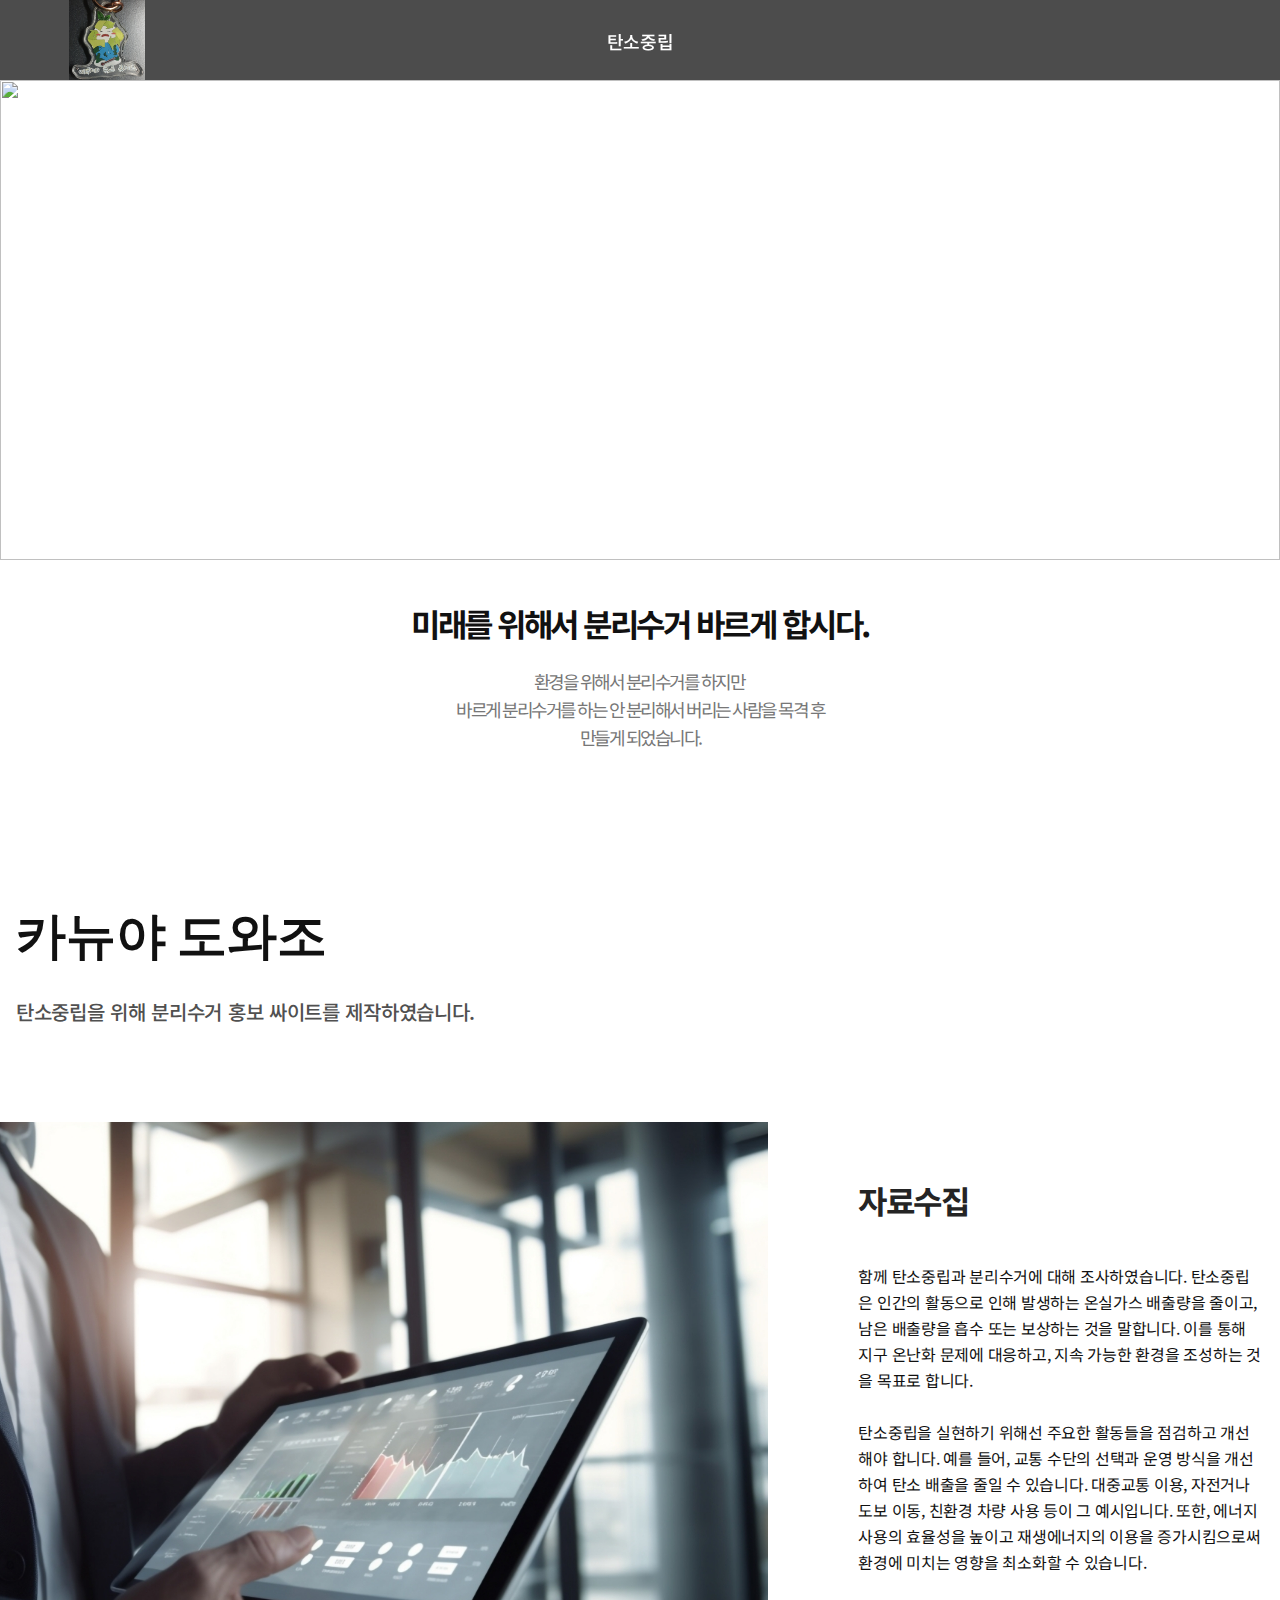
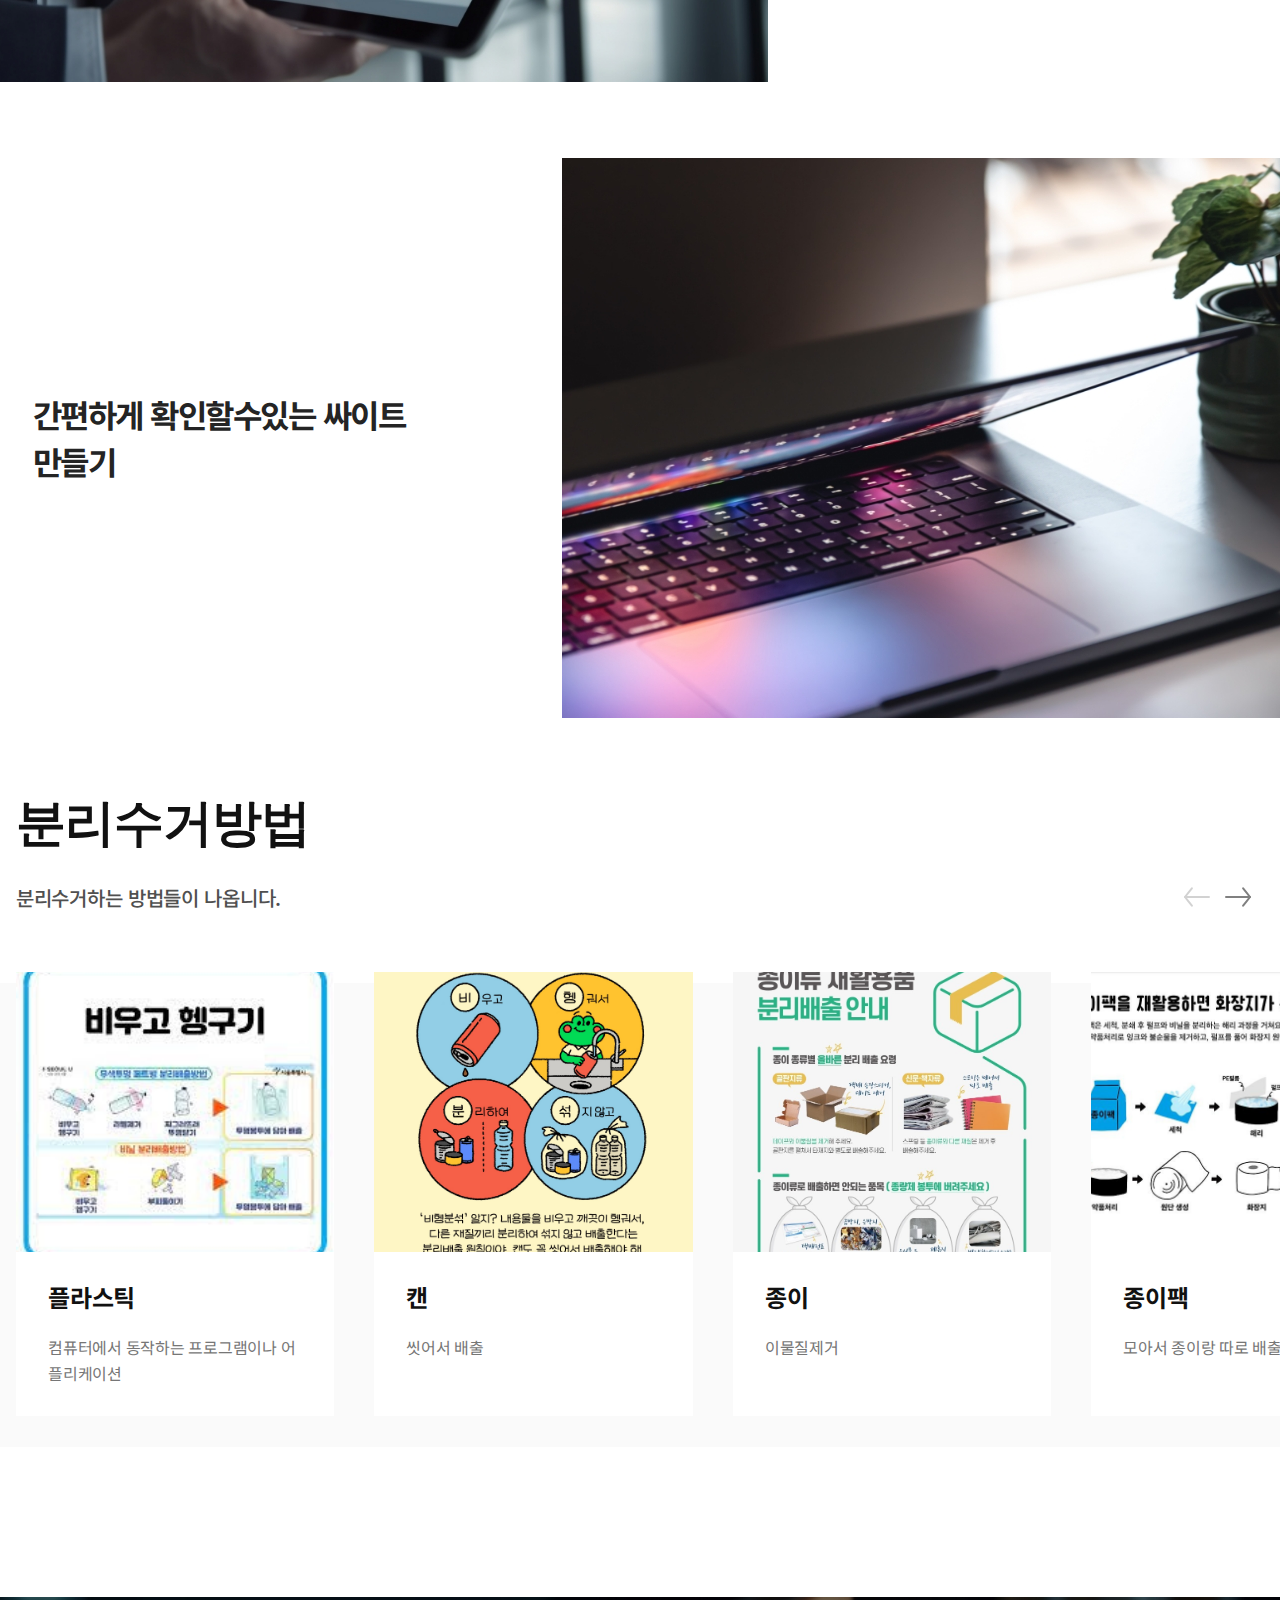
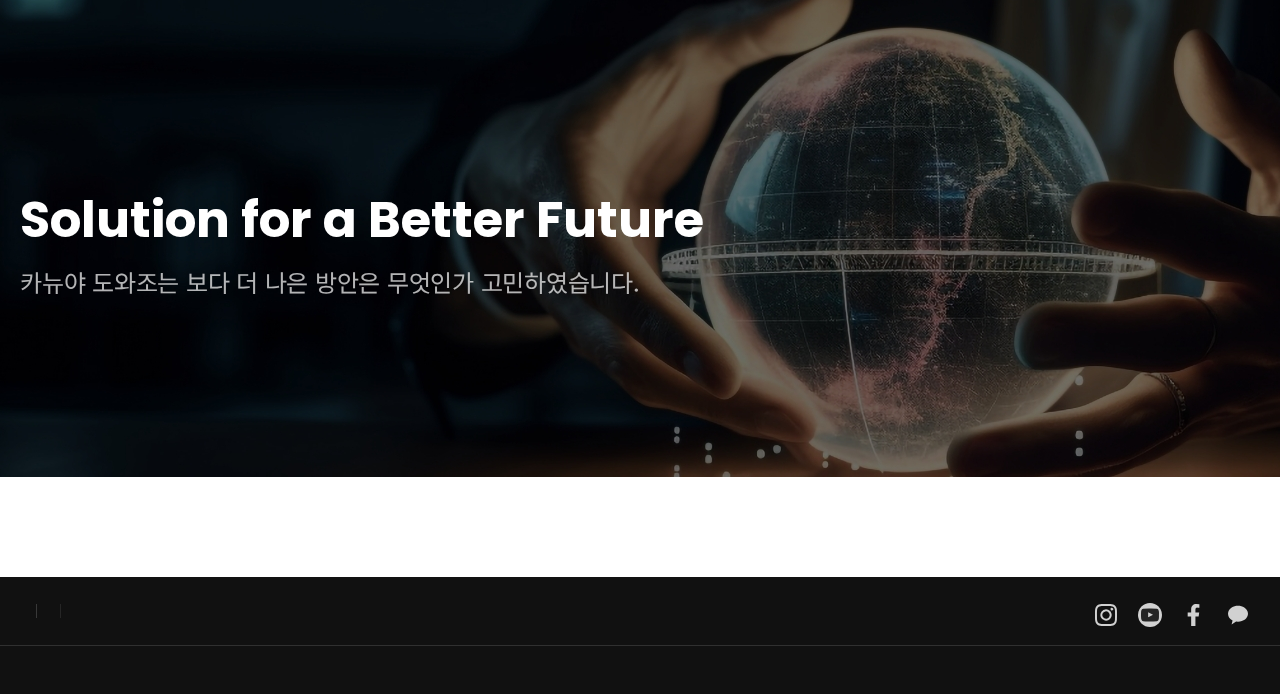
==== commit dcfede4b: "3.0" ====
--- a/html/initial.html
+++ b/html/initial.html
@@ -76,24 +76,7 @@
         </div>
       </div>
     </div>
-    <div class="header-search fullmenu-top">
-      <div class="fullmenu-wrapper">
-        <div class="fullmenu-head">
-          <h4 class="fullmenu-title">
-            <a href="javascript:void(0)">
-              <img src="../resources/images/img_logo_black.png" alt="로고">
-            </a>
-          </h4>
-        </div>
-        <div class="header-search-wrap">
-          <div class="container-md">
-            <div class="recom-list">
-              <h5 class="recom-tit">추천 검색어</h5>
-            </div>
-          </div>
-        </div>
-      </div>
-    </div>
+    
   </header>
   <!-- [E]opilsol-N1 -->
   <!-- [S]opilsol-N17 -->
@@ -245,7 +228,10 @@
         <div class="container-md">
           <div class="textset">
             <h2 class="textset-tit h1 ff-po co-text5">Solution for a Better Future</h2>
-            <p class="textset-desc">카뉴야 도와조는 보다 더 나은 방안은 무엇인가 고민하였습니다.</p>
+            <a href="./base.html">
+              <p class="textset-desc">카뉴야 도와조는 보다 더 나은 방안은 무엇인가 고민하였습니다.</p>
+            </a>
+            
           </div>
         </div>
       </div>
@@ -303,49 +289,7 @@
     <div class="mobile-footer">
       <div class="footer-wrapper">
         <div class="footer-container container-md">
-          <div class="footer-left">
-            <h1 class="footer-logo">
-              <a href="javascript:void(0)">
-                <img src="../resources/images/img_logo_footer.png" alt="로고">
-              </a>
-            </h1>
-            <div class="footer-content">
-              <ul class="footer-menulist">
-                <li class="footer-menuitem">
-                  <a href="javascript:void(0)">
-                    <span>이용약관</span>
-                  </a>
-                </li>
-                <li class="footer-menuitem">
-                  <a href="javascript:void(0)">
-                    <span>개인정보처리방침</span>
-                  </a>
-                </li>
-                <li class="footer-menuitem">
-                  <a href="javascript:void(0)">
-                    <span>푸터메뉴1</span>
-                  </a>
-                </li>
-                <li class="footer-menuitem">
-                  <a href="javascript:void(0)">
-                    <span>푸터메뉴2</span>
-                  </a>
-                </li>
-              </ul>
-              <div class="footer-txtgroup">
-                <div class="footer-txt">
-                  <p> 서울시 영등포구 선유로70 우리벤처타운2 705호 </p>
-                  <p>
-                    <span>T. 070-8872-8874</span>
-                    <span>E. help@openfield.co.kr</span>
-                  </p>
-                </div>
-                <div class="footer-txt">
-                  <p>2022 BY TEMPLATEHOUSE. ALL RIGHTS RESEVED</p>
-                </div>
-              </div>
-            </div>
-          </div>
+          
           <div class="footer-right">
             <ul class="footer-snslist">
               <li class="footer-snsitem">
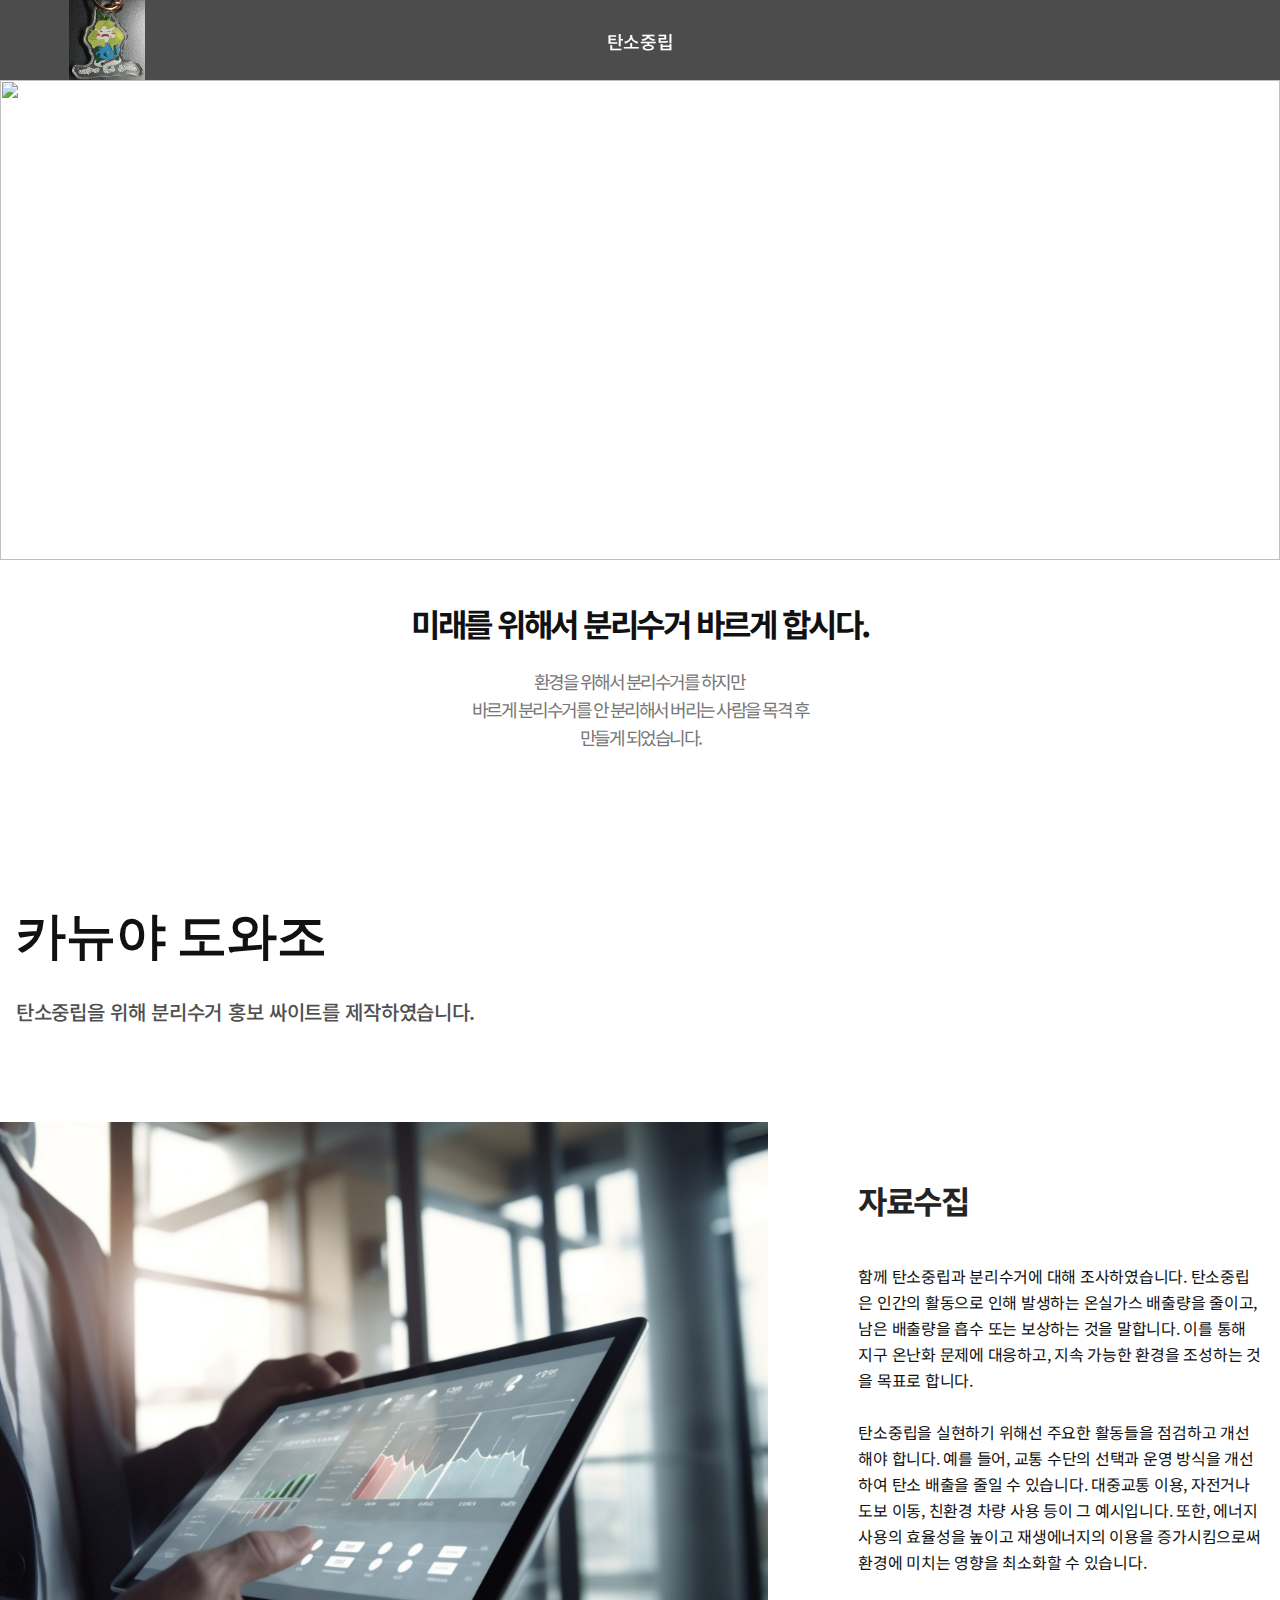
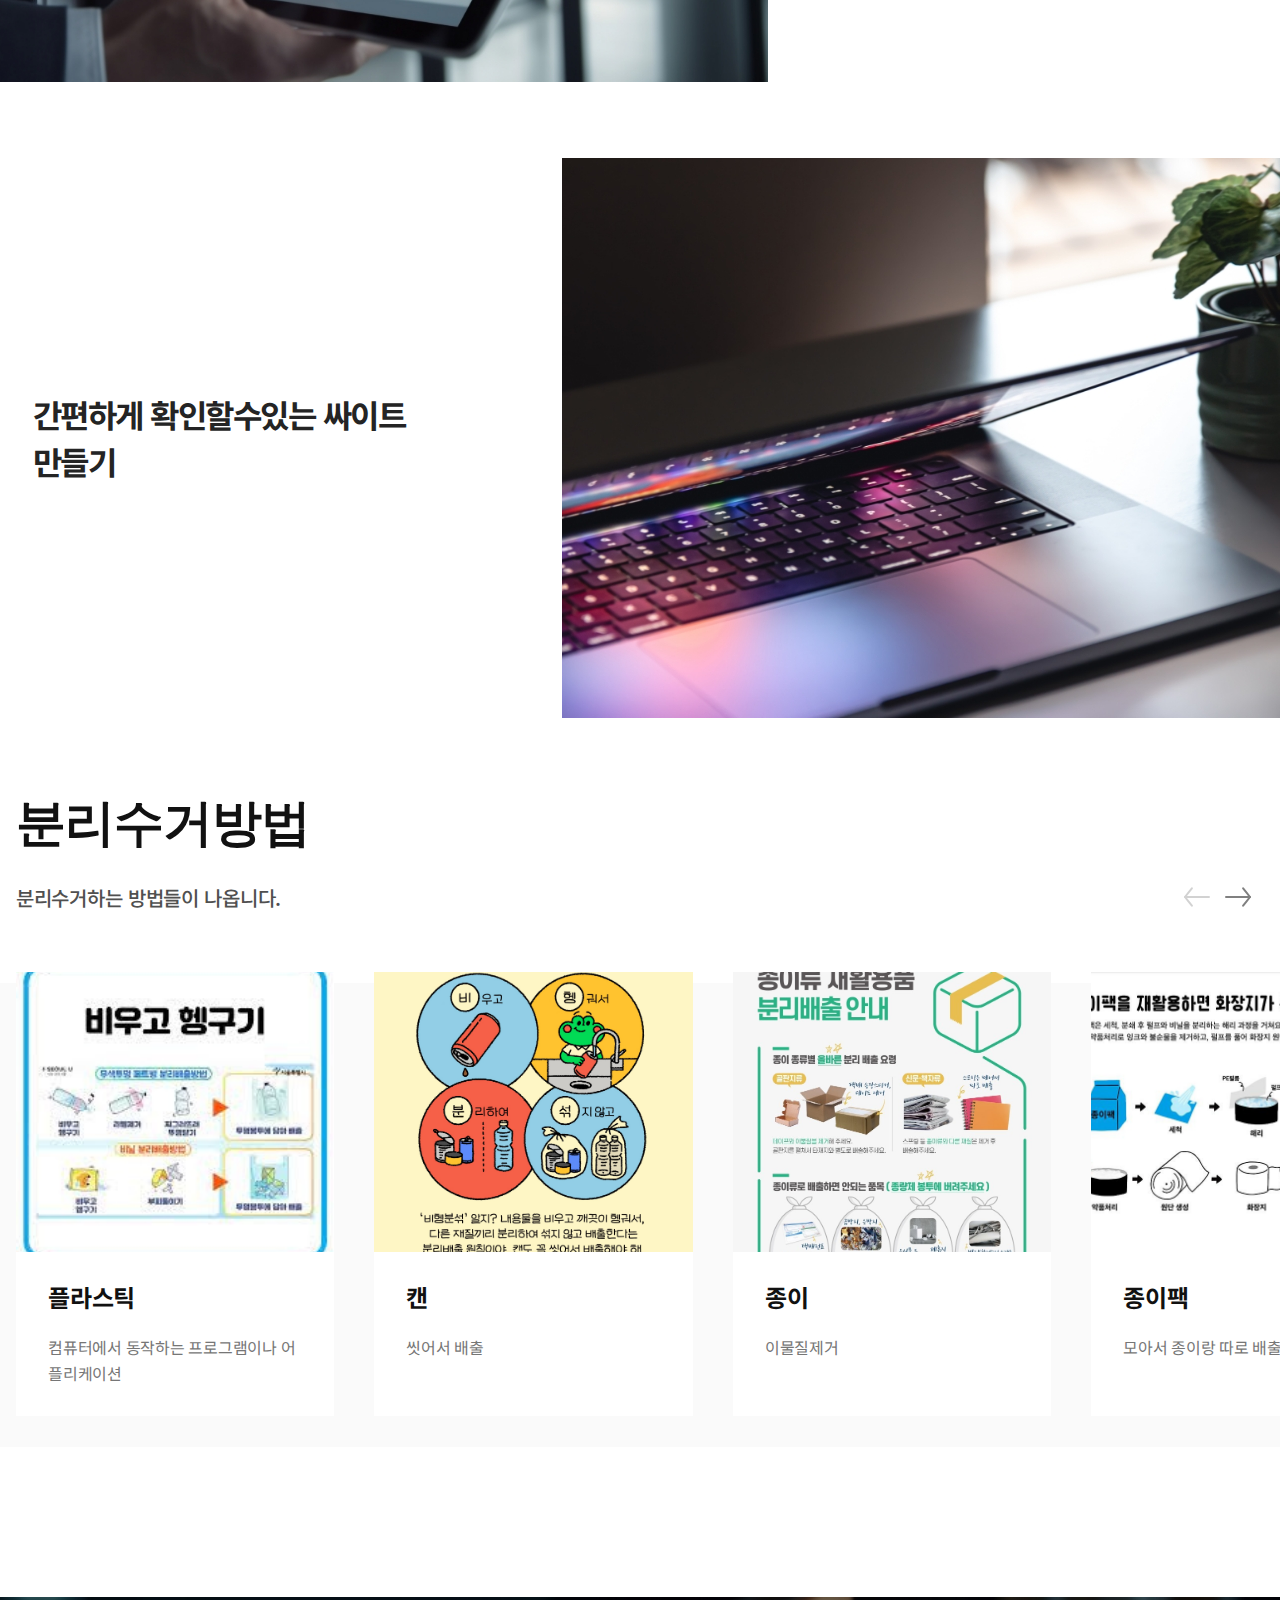
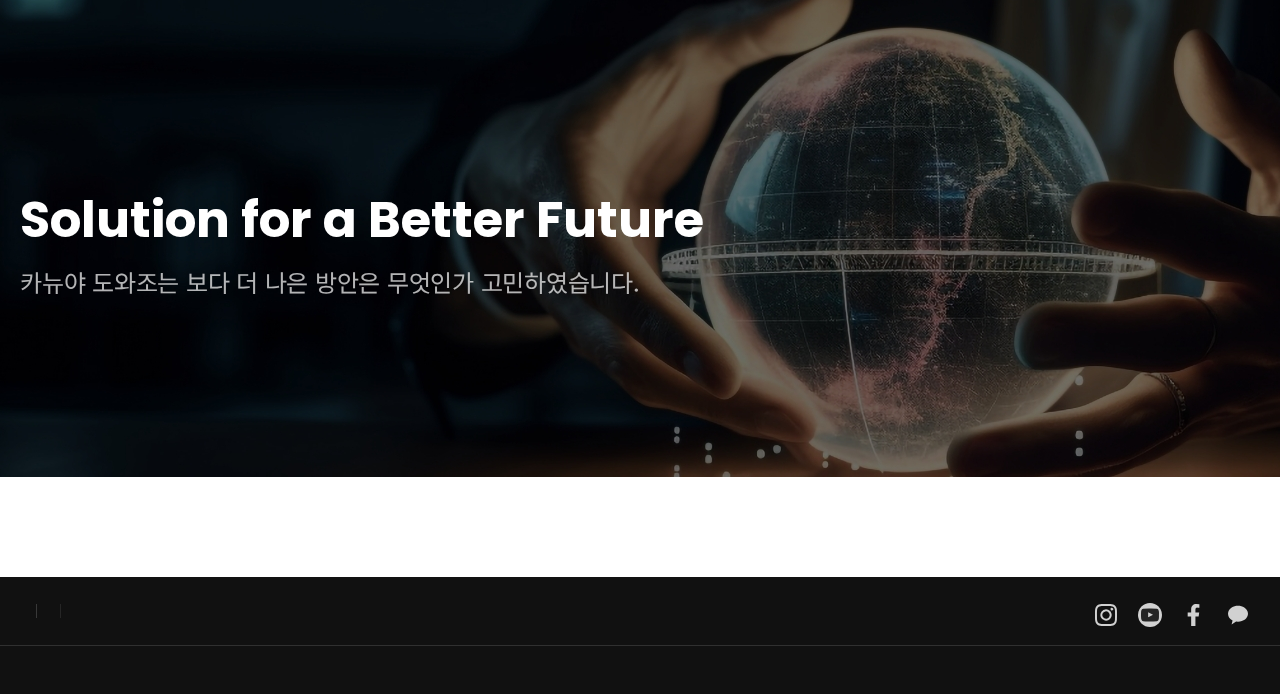
==== commit 1687eeb7: "5.0" ====
--- a/html/initial.html
+++ b/html/initial.html
@@ -89,7 +89,7 @@
       <div class="container-md">
         <div class="textset">
           <h2 class="textset-tit ht-xs">미래를 위해서 분리수거 바르게 합시다.</h2>
-          <p class="textset-desc h6">환경을 위해서 분리수거를 하지만&nbsp;<br>바르게 분리수거를 하는 안 분리해서 버리는 사람을 목격 후​<br>만들게 되었습니다.</p>
+          <p class="textset-desc h6">환경을 위해서 분리수거를 하지만&nbsp;<br>바르게 분리수거를 안 분리해서 버리는 사람을 목격 후​<br>만들게 되었습니다.</p>
         </div>
       </div>
     </div>
